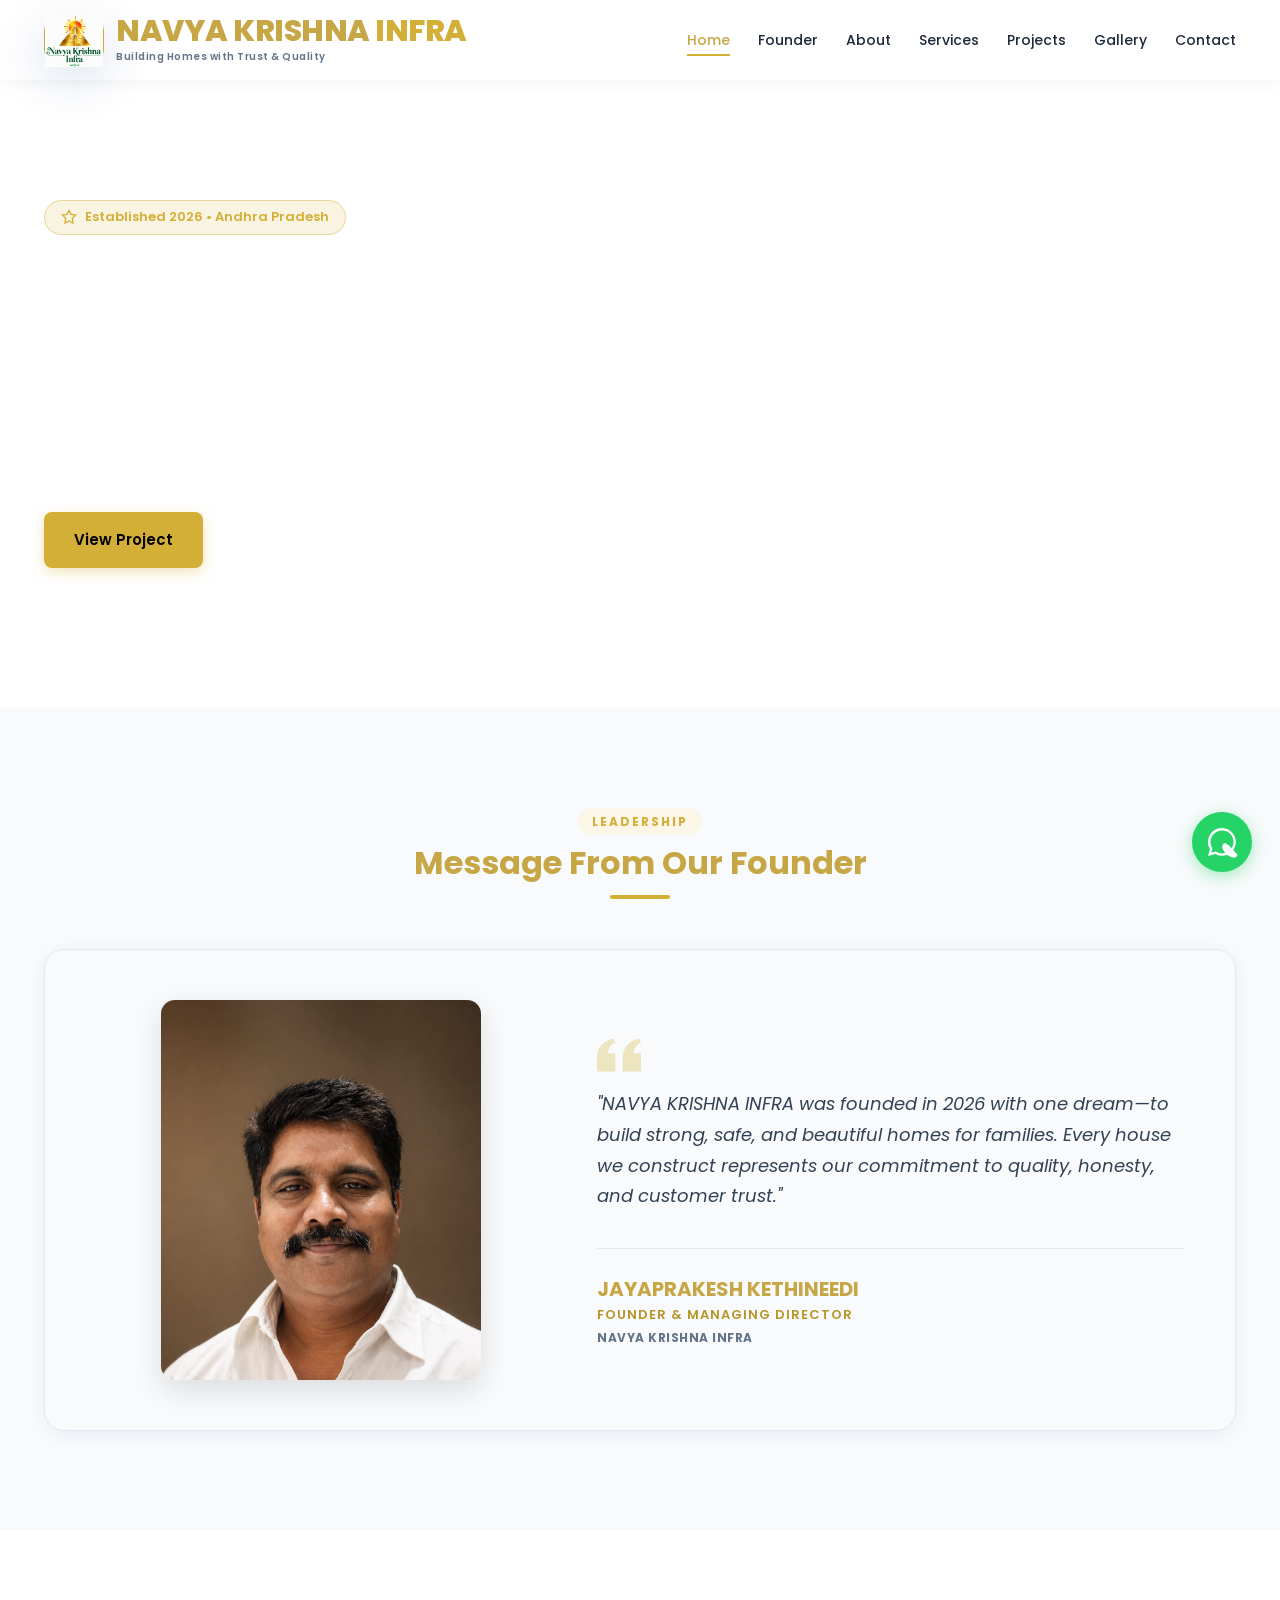
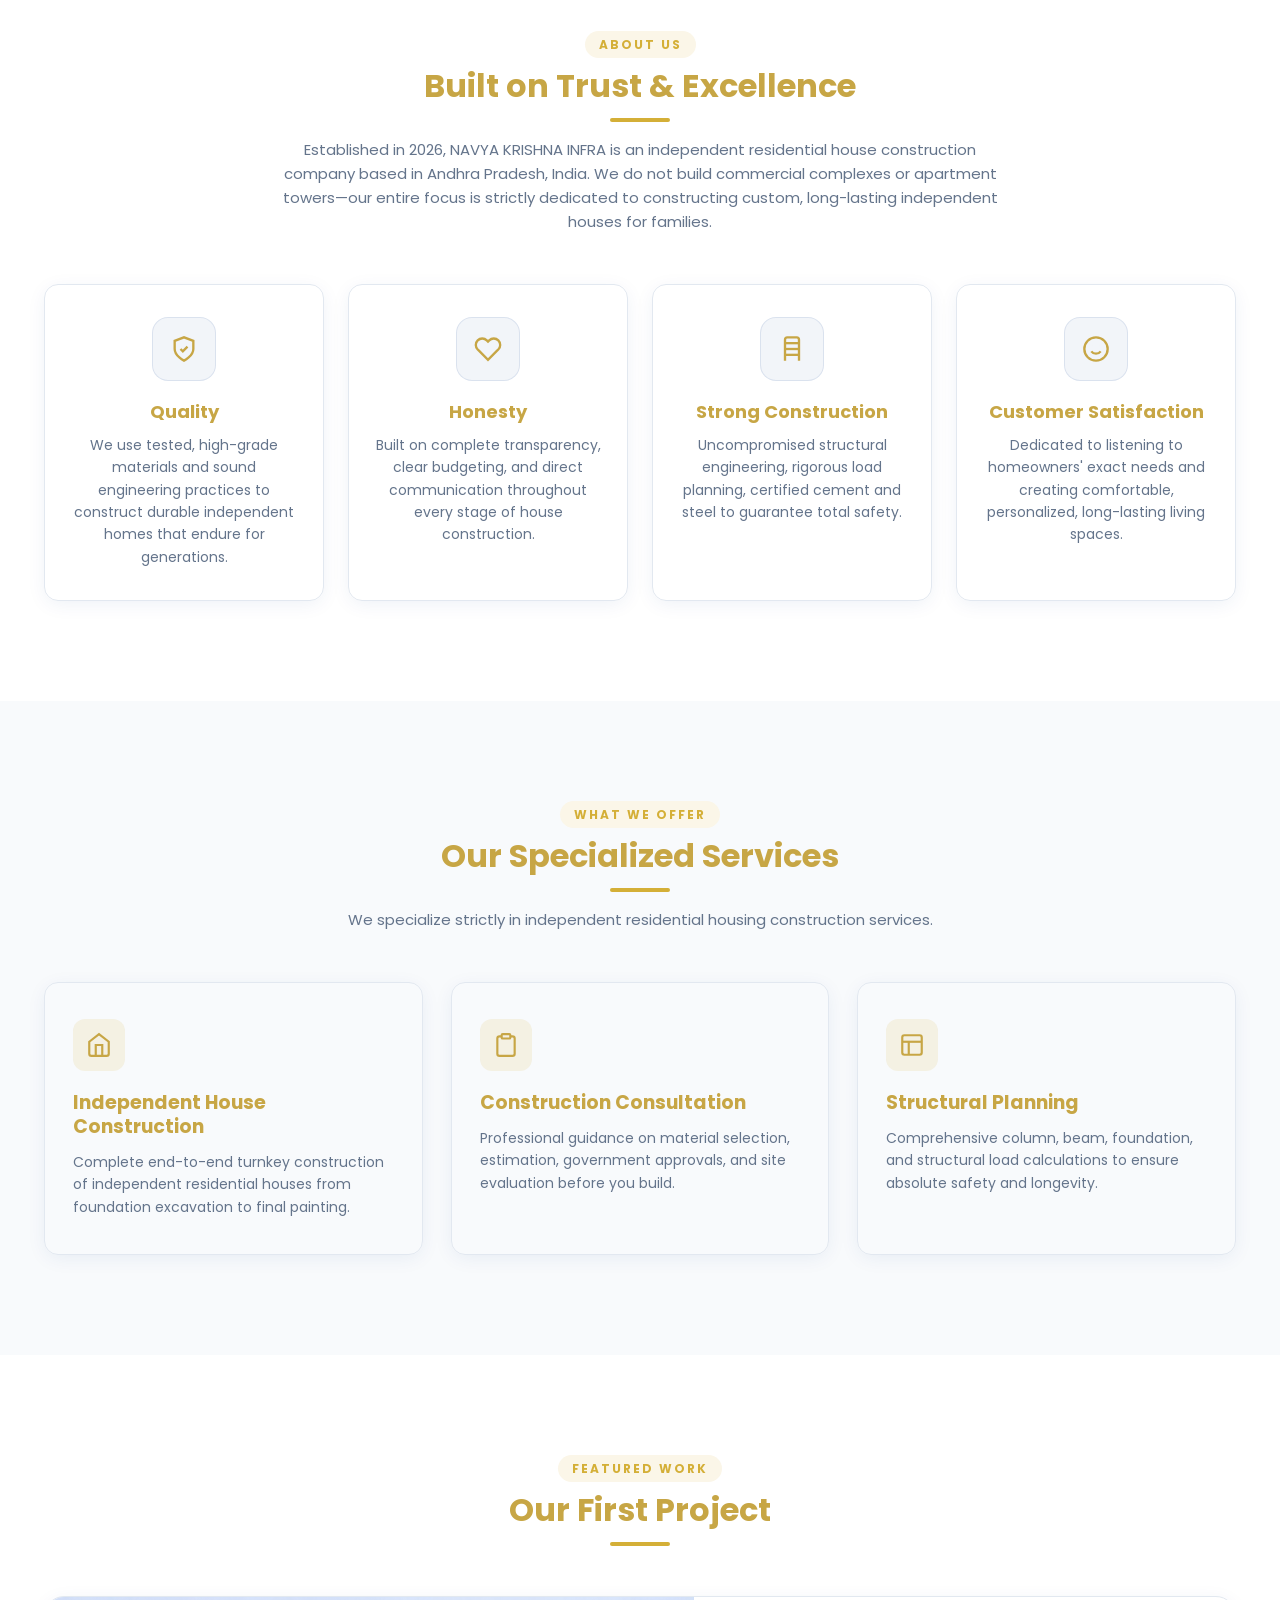
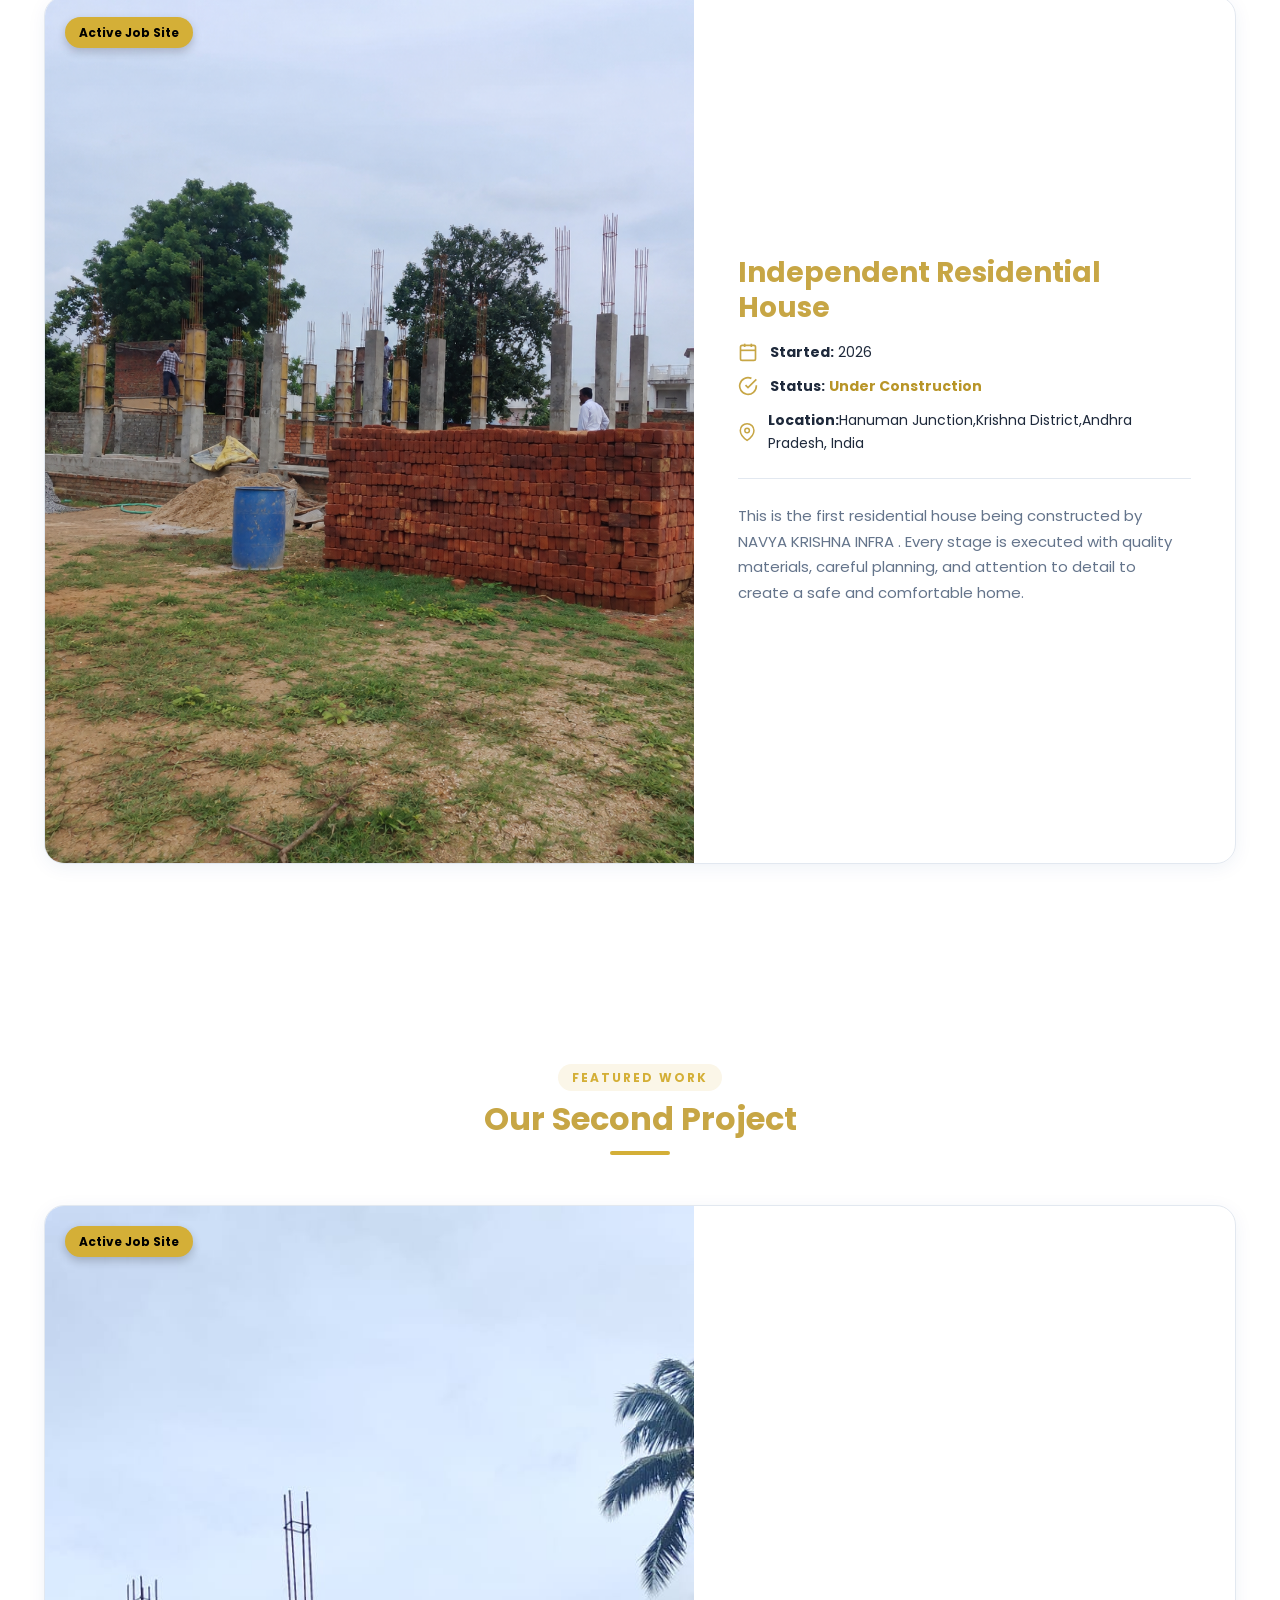
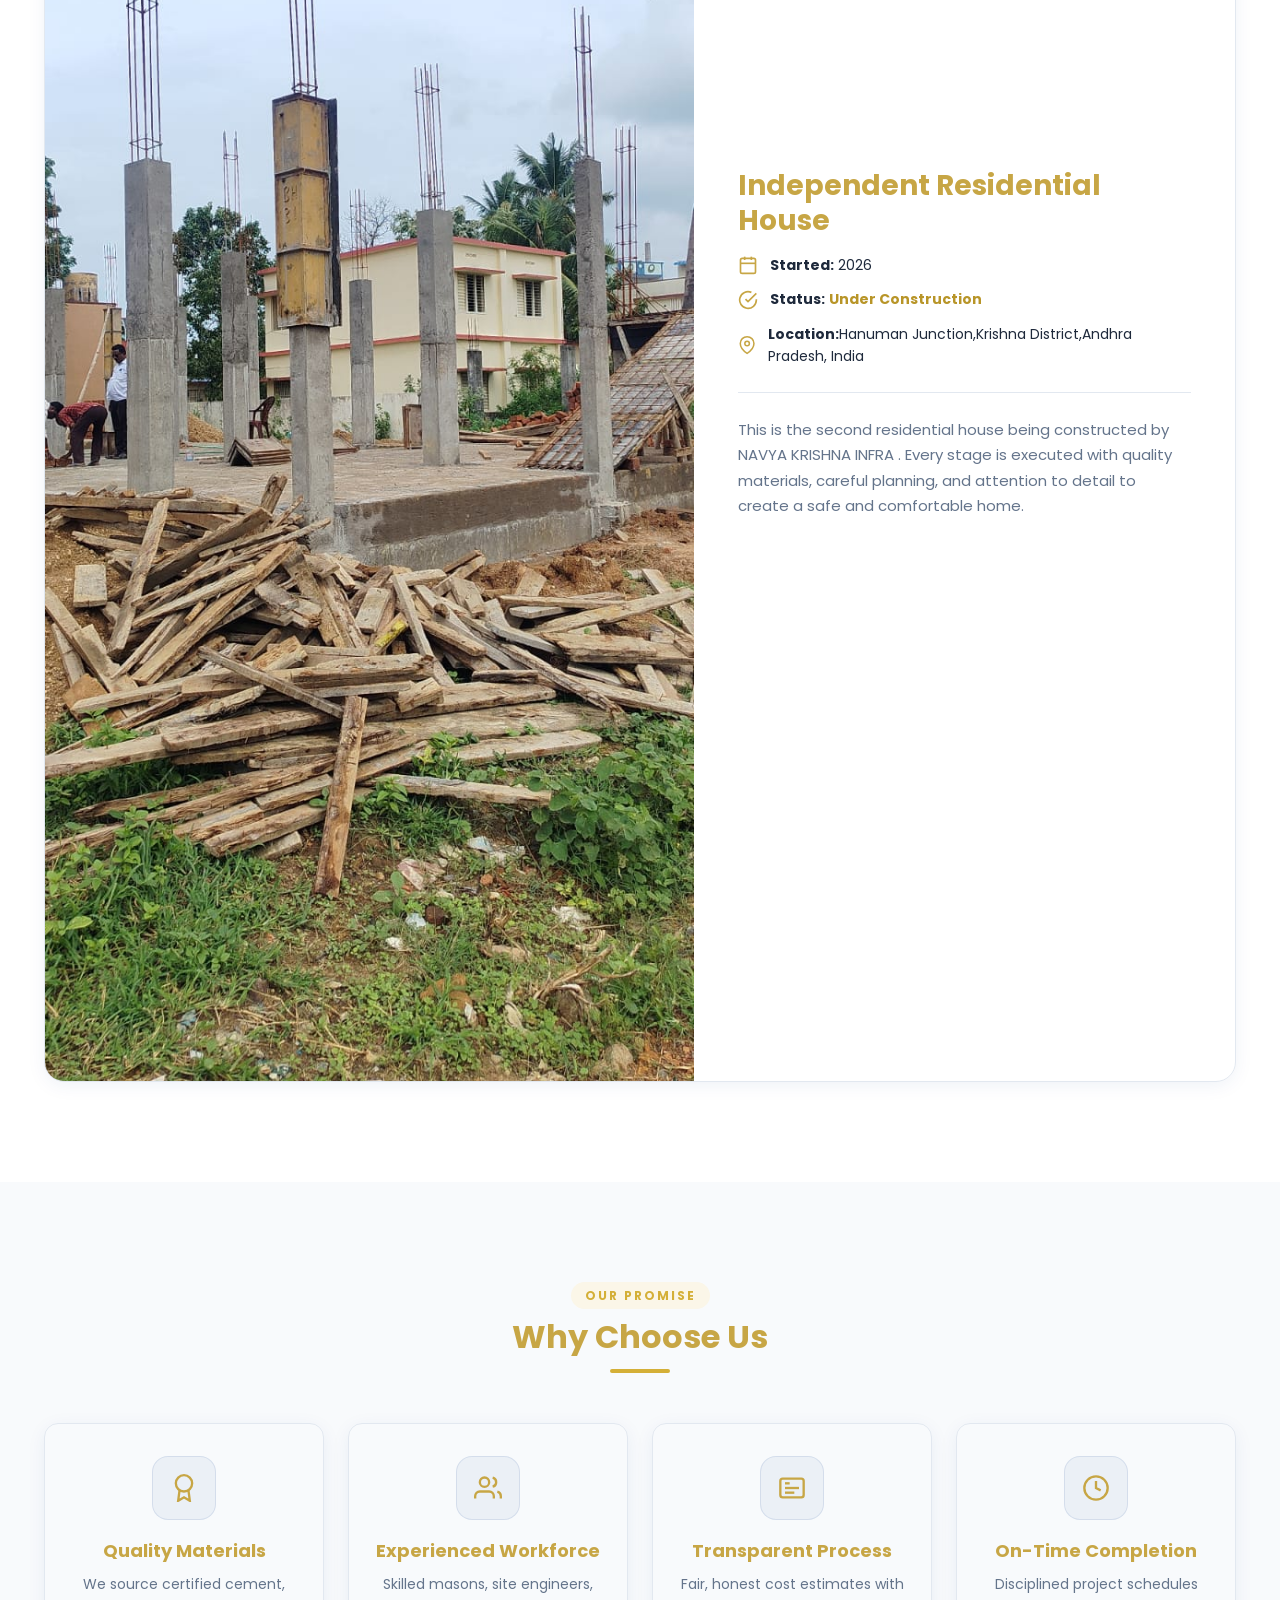
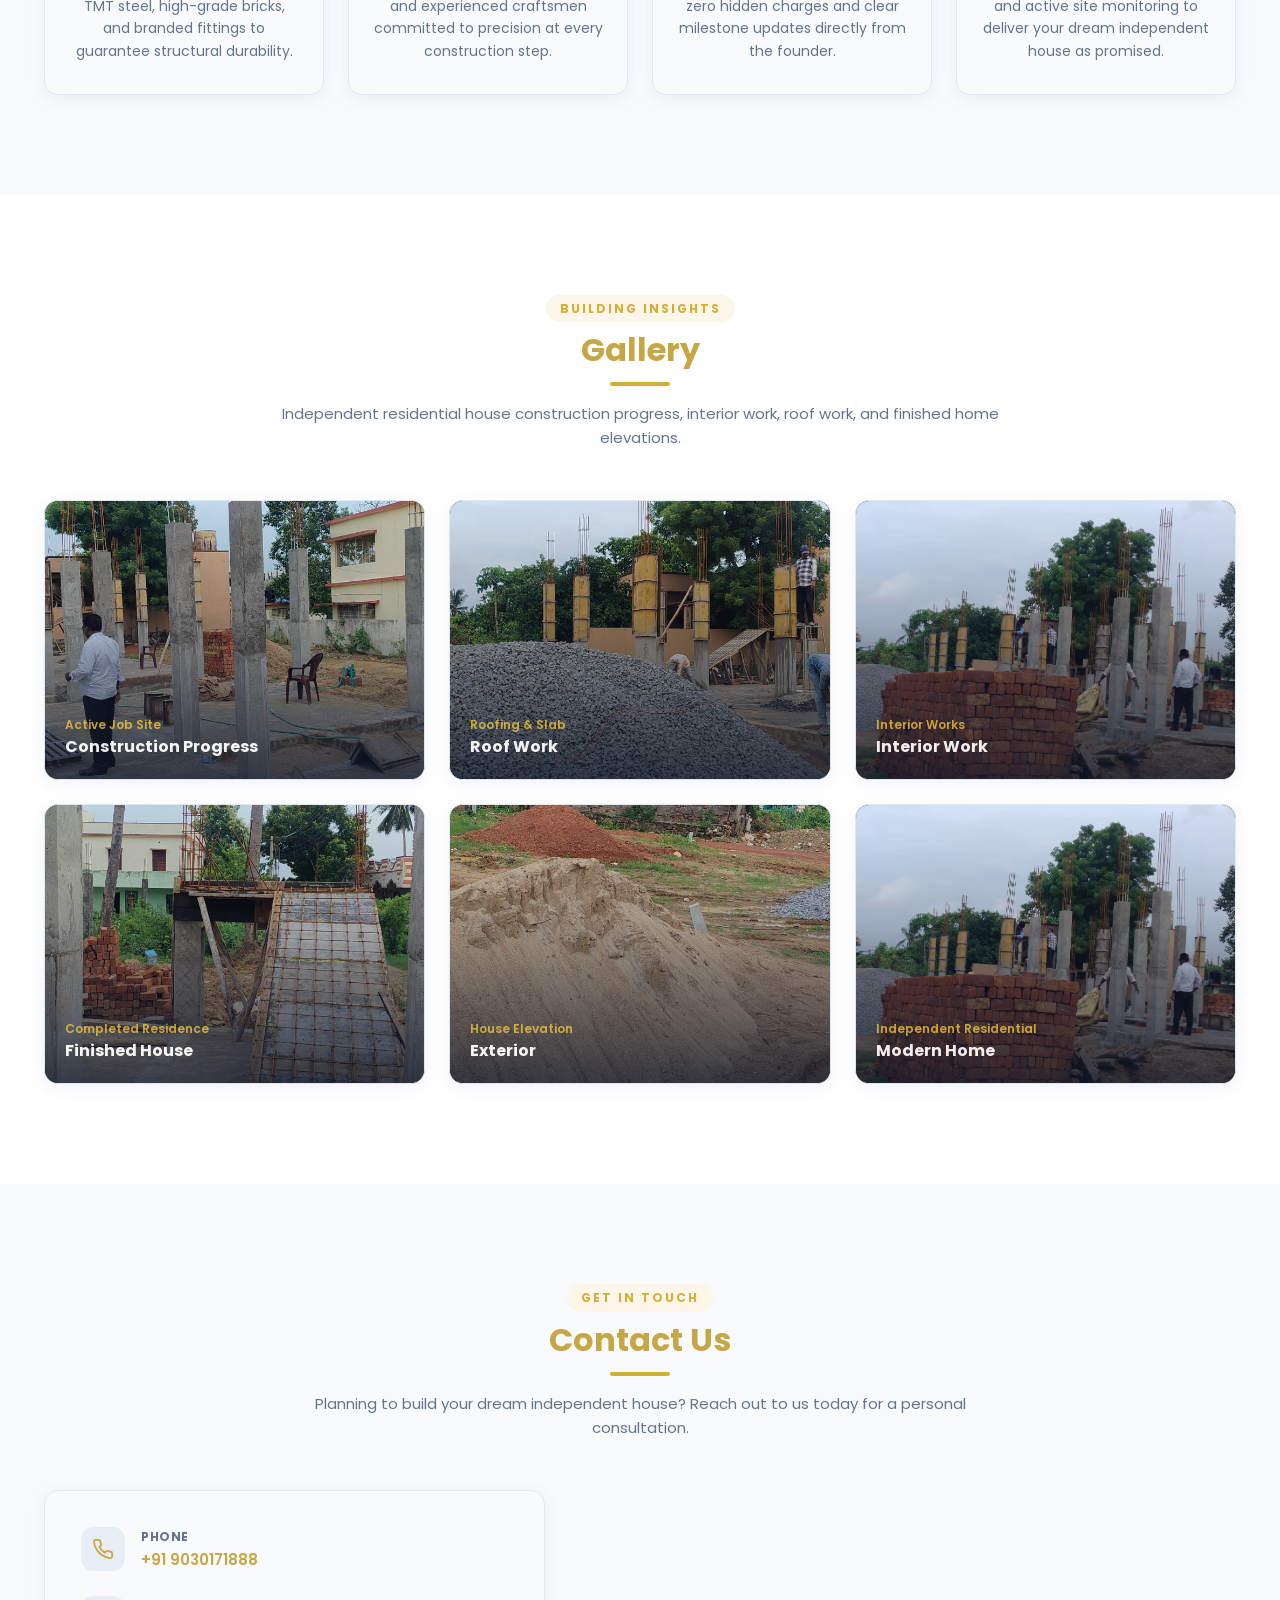
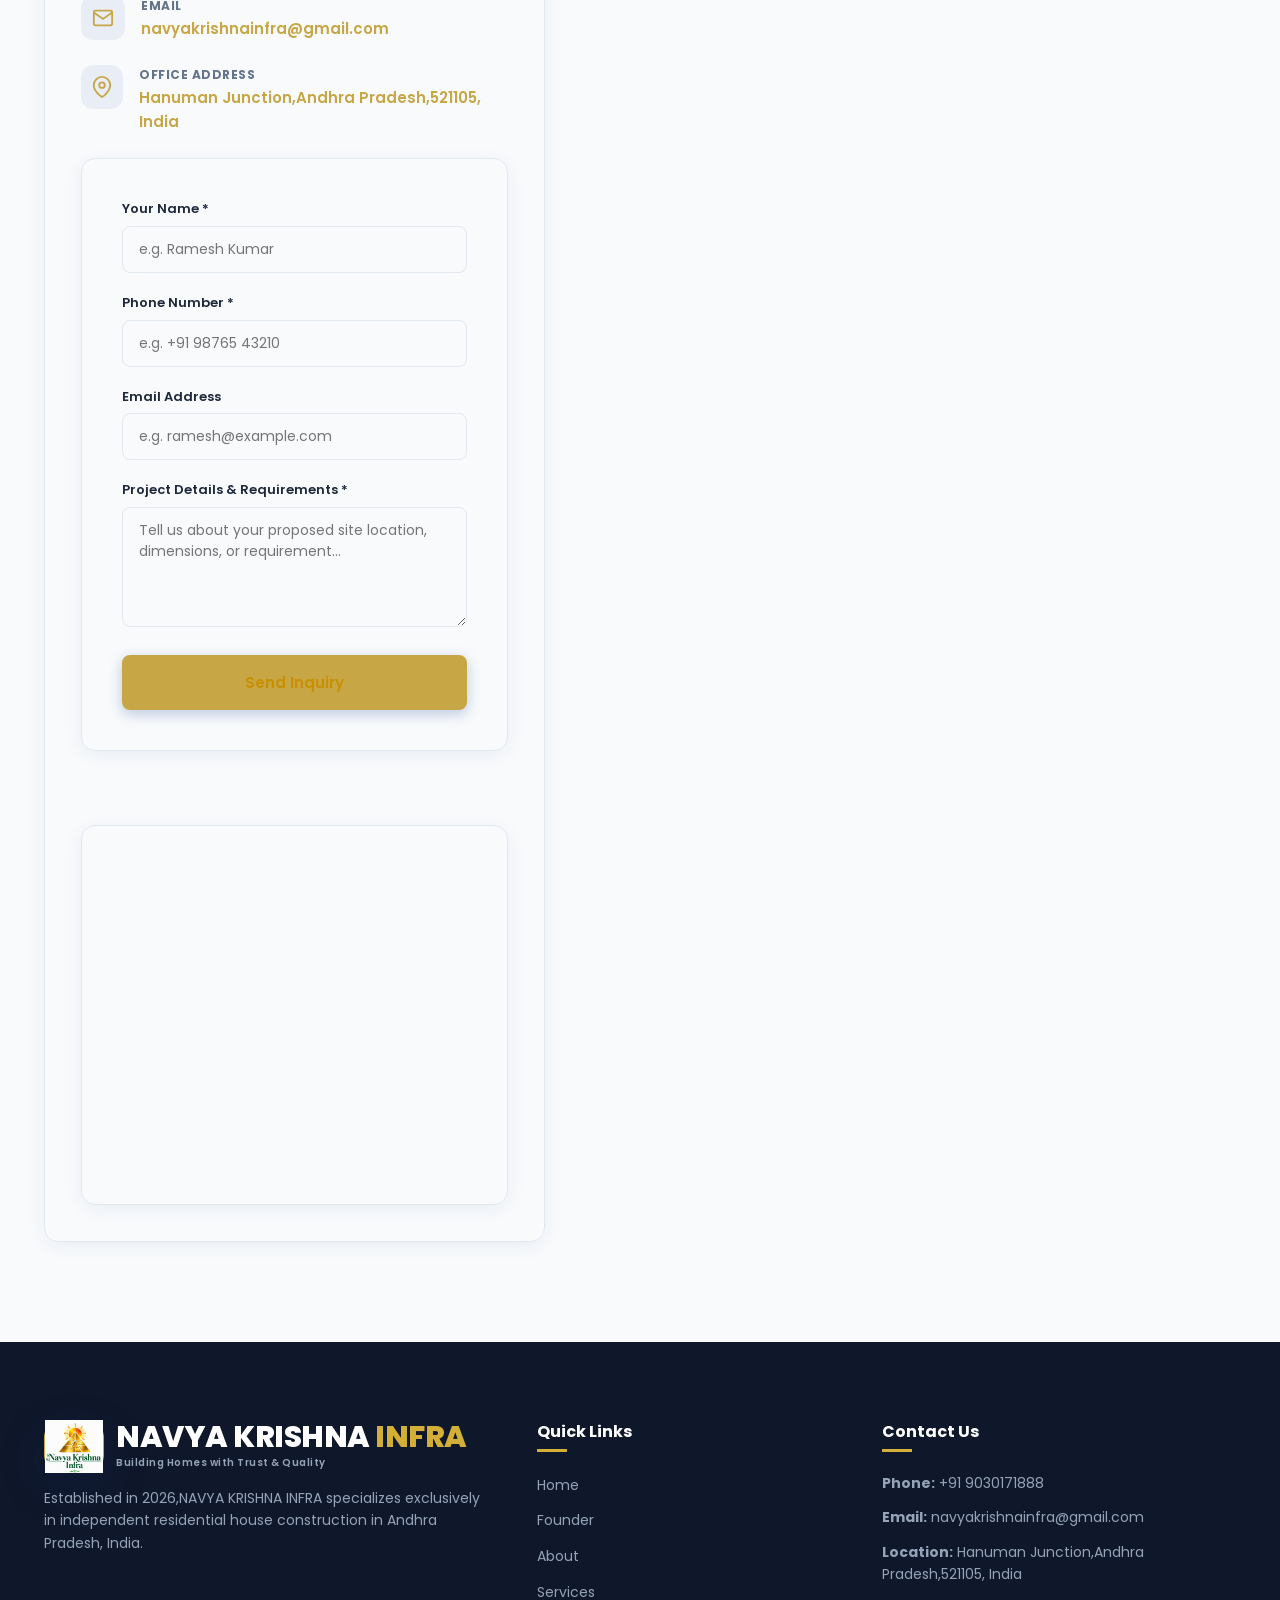
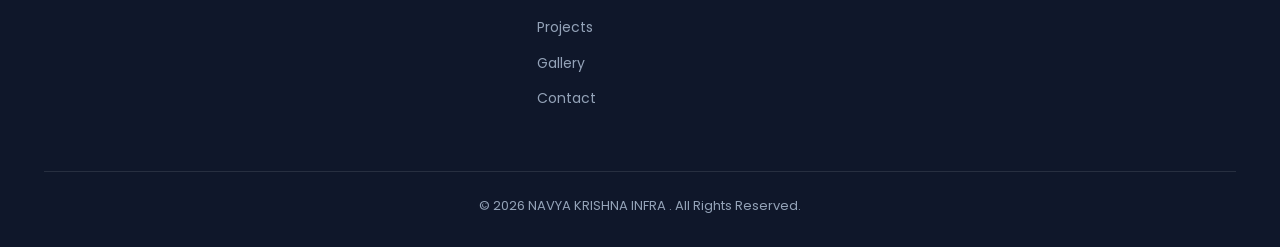
==== index.html @ 77127b4f "update index.html" ====
<!DOCTYPE html>
<html lang="en">
<head>
  <meta charset="UTF-8">
  <meta name="viewport" content="width=device-width, initial-scale=1.0">
  <title>NAVYA KRISHNA INFRA  | Building Homes with Trust & Quality</title>
  <meta name="description" content="Veritas Builders specializes strictly in independent residential house construction in Andhra Pradesh, India. Founded in 2026 by Hema Sai Thota.">
  <link rel="icon" type="image/svg+xml" href="data:image/svg+xml,<svg xmlns='http://www.w3.org/2000/svg' viewBox='0 0 24 24' fill='none' stroke='%23D4AF37' stroke-width='2.5'><path d='M3 10L12 3L21 10'/><path d='M5 10V20C5 20.55 5.45 21 6 21H18C18.55 21 19 20.55 19 20V10' stroke='%230B3D91'/><path d='M12 11V21' stroke='%23D4AF37'/></svg>">

  <!-- Google Font: Poppins & Signature Fonts -->
  <link rel="preconnect" href="https://fonts.googleapis.com">
  <link rel="preconnect" href="https://fonts.gstatic.com" crossorigin>
  <link href="https://fonts.googleapis.com/css2?family=Alex+Brush&family=Great+Vibes&family=Poppins:ital,wght@0,300;0,400;0,500;0,600;0,700;1,400&display=swap" rel="stylesheet">

  <!-- Stylesheets -->
  <link rel="stylesheet" href="css/style.css">
  <link rel="stylesheet" href="css/animations.css">
  <link rel="stylesheet" href="css/responsive.css">
</head>

<body>


  <!-- ================= HEADER & STICKY NAVIGATION ================= -->
  <header class="header" id="header">
    <div class="container nav-container">
      <a href="#home" class="logo-link">
        <div class="logo-box">
    <img src="images/logo/logo.jpeg" alt="Veritas Builders Logo" class="company-logo">
</div>
        <div class="logo-text">
          <span class="logo-title">navya krishna<span> infra</span></span>
          <span class="logo-sub">Building Homes with Trust & Quality</span>
        </div>
      </a>

      <!-- Desktop Nav -->
      <nav>
        <ul class="nav-menu">
          <li><a href="#home" class="nav-link active">Home</a></li>
          <li><a href="#founder" class="nav-link">Founder</a></li>
          <li><a href="#about" class="nav-link">About</a></li>
          <li><a href="#services" class="nav-link">Services</a></li>
          <li><a href="#projects" class="nav-link">Projects</a></li>
          <li><a href="#gallery" class="nav-link">Gallery</a></li>
          <li><a href="#contact" class="nav-link">Contact</a></li>
        </ul>
      </nav>

      <!-- Hamburger Menu Button -->
      <button class="hamburger" id="hamburgerBtn" aria-label="Toggle navigation">
        <svg width="28" height="28" viewBox="0 0 24 24" fill="none" stroke="currentColor" stroke-width="2">
          <line x1="3" y1="6" x2="21" y2="6"/>
          <line x1="3" y1="12" x2="21" y2="12"/>
          <line x1="3" y1="18" x2="21" y2="18"/>
        </svg>
      </button>
    </div>

    <!-- Mobile Drawer -->
    <div class="mobile-menu" id="mobileMenu">
      <a href="#home" class="mobile-nav-link">Home</a>
      <a href="#founder" class="mobile-nav-link">Founder</a>
      <a href="#about" class="mobile-nav-link">About</a>
      <a href="#services" class="mobile-nav-link">Services</a>
      <a href="#projects" class="mobile-nav-link">Projects</a>
      <a href="#gallery" class="mobile-nav-link">Gallery</a>
      <a href="#contact" class="mobile-nav-link">Contact</a>
    </div>
  </header>


  <!-- ================= HERO SECTION ================= -->
  <section class="hero-section" id="home">
    <!-- Hero Background Video: place your file at assets/videos/hero-video.mp4 -->
    <div class="hero-video-wrap" id="heroVideoWrap">
      <video
        class="hero-video"
        id="heroVideo"
        autoplay
        muted
        loop
        playsinline
        preload="auto"
        aria-hidden="true">
        <source src="assets/videos/hero-video.mp4" type="video/mp4">
      </video>
      <div class="hero-video-overlay"></div>
    </div>

    <div class="container">
      <div class="hero-content">
        <div class="hero-badge">
          <svg width="16" height="16" viewBox="0 0 24 24" fill="none" stroke="currentColor" stroke-width="2">
            <path d="M12 2L15 8L22 9L17 14L18 21L12 18L6 21L7 14L2 9L9 8L12 2Z"/>
          </svg>
          Established 2026 • Andhra Pradesh
        </div>
        <h1 class="hero-title">Building Strong Homes for Every Family</h1>
        <p class="hero-text">
          NAVYA KRISHNA INFRA was established in 2026 with the vision of building high-quality independent houses. We believe every home should reflect trust, durability, and craftsmanship. Our goal is to deliver homes that families are proud to live in.
        </p>
        <div class="hero-buttons">
          <a href="#projects" class="btn btn-gold">View Project</a>
          <a href="#contact" class="btn btn-outline-white">Contact Us</a>
        </div>
      </div>
    </div>
  </section>


  <!-- ================= FOUNDER SECTION ================= -->
  <section class="founder-section" id="founder">
    <div class="container">
      <div class="section-header">
        <span class="section-tag">Leadership</span>
        <h2 class="section-title">Message From Our Founder</h2>
        <div class="section-divider"></div>
      </div>

      <div class="founder-grid">
        <!-- Founder Photo Column -->
        <div class="founder-photo-box">
          <img id="founderImg" src="images/founder/founder.jpeg", alt="jayaprakash katinedi - Founder & Managing Director">
        </div>

        <!-- Founder Message Column -->
        <div class="founder-info-box">
          <svg class="quote-icon" viewBox="0 0 24 24" fill="currentColor">
            <path d="M14.017 21v-7.391c0-5.704 3.731-9.57 8.983-10.609l.995 2.151c-2.432.917-3.995 3.638-3.995 5.849h4v10h-9.983zm-14.017 0v-7.391c0-5.704 3.748-9.57 9-10.609l.996 2.151c-2.433.917-3.996 3.638-3.996 5.849h3.983v10h-9.983z"/>
          </svg>

          <p class="founder-message">
            "NAVYA KRISHNA INFRA was founded in 2026 with one dream—to build strong, safe, and beautiful homes for families. Every house we construct represents our commitment to quality, honesty, and customer trust."
          </p>

          <div class="founder-signature-box">
            
            <div class="founder-name">JAYAPRAKESH KETHINEEDI</div>
            <div class="founder-role">Founder & Managing Director</div>
            <div class="founder-company">NAVYA KRISHNA INFRA</div>
          </div>
        </div>
      </div>
    </div>
  </section>


  <!-- ================= ABOUT SECTION ================= -->
  <section class="about-section" id="about">
    <div class="container">
      <div class="section-header">
        <span class="section-tag">About Us</span>
        <h2 class="section-title">Built on Trust & Excellence</h2>
        <div class="section-divider"></div>
        <p class="section-desc">
          Established in 2026, NAVYA KRISHNA INFRA is an independent residential house construction company based in Andhra Pradesh, India. We do not build commercial complexes or apartment towers—our entire focus is strictly dedicated to constructing custom, long-lasting independent houses for families.
        </p>
      </div>

      <div class="about-cards-grid">
        <!-- Quality Card -->
        <div class="about-card">
          <div class="card-icon-wrap">
            <svg width="28" height="28" viewBox="0 0 24 24" fill="none" stroke="currentColor" stroke-width="2">
              <path d="M12 22s8-4 8-10V5l-8-3-8 3v7c0 6 8 10 8 10z"/>
              <path d="M9 12l2 2 4-4"/>
            </svg>
          </div>
          <h3 class="card-title">Quality</h3>
          <p class="card-text">We use tested, high-grade materials and sound engineering practices to construct durable independent homes that endure for generations.</p>
        </div>

        <!-- Honesty Card -->
        <div class="about-card">
          <div class="card-icon-wrap">
            <svg width="28" height="28" viewBox="0 0 24 24" fill="none" stroke="currentColor" stroke-width="2">
              <path d="M20.84 4.61a5.5 5.5 0 0 0-7.78 0L12 5.67l-1.06-1.06a5.5 5.5 0 0 0-7.78 7.78l1.06 1.06L12 21.23l7.78-7.78 1.06-1.06a5.5 5.5 0 0 0 0-7.78z"/>
            </svg>
          </div>
          <h3 class="card-title">Honesty</h3>
          <p class="card-text">Built on complete transparency, clear budgeting, and direct communication throughout every stage of house construction.</p>
        </div>

        <!-- Strong Construction Card -->
        <div class="about-card">
          <div class="card-icon-wrap">
            <svg width="28" height="28" viewBox="0 0 24 24" fill="none" stroke="currentColor" stroke-width="2">
              <path d="M6 22V4a2 2 0 0 1 2-2h8a2 2 0 0 1 2 2v18"/>
              <path d="M6 12h12"/>
              <path d="M6 7h12"/>
              <path d="M6 17h12"/>
            </svg>
          </div>
          <h3 class="card-title">Strong Construction</h3>
          <p class="card-text">Uncompromised structural engineering, rigorous load planning, certified cement and steel to guarantee total safety.</p>
        </div>

        <!-- Customer Satisfaction Card -->
        <div class="about-card">
          <div class="card-icon-wrap">
            <svg width="28" height="28" viewBox="0 0 24 24" fill="none" stroke="currentColor" stroke-width="2">
              <circle cx="12" cy="12" r="10"/>
              <path d="M8 14s1.5 2 4 2 4-2 4-2"/>
              <line x1="9" y1="9" x2="9.01" y2="9"/>
              <line x1="15" y1="9" x2="15.01" y2="9"/>
            </svg>
          </div>
          <h3 class="card-title">Customer Satisfaction</h3>
          <p class="card-text">Dedicated to listening to homeowners' exact needs and creating comfortable, personalized, long-lasting living spaces.</p>
        </div>
      </div>
    </div>
  </section>


  <!-- ================= SERVICES SECTION ================= -->
  <section class="services-section" id="services">
    <div class="container">
      <div class="section-header">
        <span class="section-tag">What We Offer</span>
        <h2 class="section-title">Our Specialized Services</h2>
        <div class="section-divider"></div>
        <p class="section-desc">We specialize strictly in independent residential housing construction services.</p>
      </div>

      <div class="services-grid">
        <!-- 1. Independent House Construction -->
        <div class="service-card">
          <div class="service-icon">
            <svg width="26" height="26" viewBox="0 0 24 24" fill="none" stroke="currentColor" stroke-width="2">
              <path d="M3 9l9-7 9 7v11a2 2 0 0 1-2 2H5a2 2 0 0 1-2-2z"/>
              <polyline points="9 22 9 12 15 12 15 22"/>
            </svg>
          </div>
          <h3 class="service-title">Independent House Construction</h3>
          <p class="service-text">Complete end-to-end turnkey construction of independent residential houses from foundation excavation to final painting.</p>
        </div>

        

       
        <!-- 4. Construction Consultation -->
        <div class="service-card">
          <div class="service-icon">
            <svg width="26" height="26" viewBox="0 0 24 24" fill="none" stroke="currentColor" stroke-width="2">
              <path d="M16 4h2a2 2 0 0 1 2 2v14a2 2 0 0 1-2 2H6a2 2 0 0 1-2-2V6a2 2 0 0 1 2-2h2"/>
              <rect x="8" y="2" width="8" height="4" rx="1" ry="1"/>
            </svg>
          </div>
          <h3 class="service-title">Construction Consultation</h3>
          <p class="service-text">Professional guidance on material selection, estimation, government approvals, and site evaluation before you build.</p>
        </div>

        <!-- 5. Structural Planning -->
        <div class="service-card">
          <div class="service-icon">
            <svg width="26" height="26" viewBox="0 0 24 24" fill="none" stroke="currentColor" stroke-width="2">
              <rect x="3" y="3" width="18" height="18" rx="2" ry="2"/>
              <line x1="3" y1="9" x2="21" y2="9"/>
              <line x1="9" y1="21" x2="9" y2="9"/>
            </svg>
          </div>
          <h3 class="service-title">Structural Planning</h3>
          <p class="service-text">Comprehensive column, beam, foundation, and structural load calculations to ensure absolute safety and longevity.</p>
        </div>

      
       
    </div>
  </section>


  <!-- ================= PROJECT SECTION ================= -->
  <section class="project-section" id="projects">
    <div class="container">
      <div class="section-header">
        <span class="section-tag">Featured Work</span>
        <h2 class="section-title">Our First Project</h2>
        <div class="section-divider"></div>
      </div>

      <div class="project-card-large">
        <div class="project-image-wrap">
          <span class="project-badge">Active Job Site</span>
          <img id="projectImg" src="images/projects/project1.png" alt="Veritas Builders - Independent Residential House Project">
        </div>

        <div class="project-info">
          <h3 class="project-title">Independent Residential House</h3>
          
          <div class="project-meta-list">
            <div class="project-meta-item">
              <svg class="meta-icon" viewBox="0 0 24 24" fill="none" stroke="currentColor" stroke-width="2">
                <rect x="3" y="4" width="18" height="18" rx="2" ry="2"/>
                <line x1="16" y1="2" x2="16" y2="6"/>
                <line x1="8" y1="2" x2="8" y2="6"/>
                <line x1="3" y1="10" x2="21" y2="10"/>
              </svg>
              <span><strong>Started:</strong> 2026</span>
            </div>

            <div class="project-meta-item">
              <svg class="meta-icon" viewBox="0 0 24 24" fill="none" stroke="currentColor" stroke-width="2">
                <path d="M22 11.08V12a10 10 0 1 1-5.93-9.14"/>
                <polyline points="22 4 12 14.01 9 11.01"/>
              </svg>
              <span><strong>Status:</strong> <span style="color: var(--accent-gold-hover); font-weight: 700;">Under Construction</span></span>
            </div>

            <div class="project-meta-item">
              <svg class="meta-icon" viewBox="0 0 24 24" fill="none" stroke="currentColor" stroke-width="2">
                <path d="M21 10c0 7-9 13-9 13s-9-6-9-13a9 9 0 0 1 18 0z"/>
                <circle cx="12" cy="10" r="3"/>
              </svg>
              <span><strong>Location:</strong>Hanuman Junction,Krishna District,Andhra Pradesh, India</span>
            </div>
          </div>

          <p class="project-description">
            This is the first residential house being constructed by NAVYA KRISHNA INFRA . Every stage is executed with quality materials, careful planning, and attention to detail to create a safe and comfortable home.
          </p>
        </div>
      </div>
    </div>
  </section>
  <!2222222-- ================= PROJECT SECTION ================= -->
  <section class="project-section" id="projects">
    <div class="container">
      <div class="section-header">
        <span class="section-tag">Featured Work</span>
        <h2 class="section-title">Our Second Project</h2>
        <div class="section-divider"></div>
      </div>

      <div class="project-card-large">
        <div class="project-image-wrap">
          <span class="project-badge">Active Job Site</span>
          <img id="projectImg" src="images/projects/project2.jpeg" alt="Veritas Builders - Independent Residential House Project">
        </div>

        <div class="project-info">
          <h3 class="project-title">Independent Residential House</h3>
          
          <div class="project-meta-list">
            <div class="project-meta-item">
              <svg class="meta-icon" viewBox="0 0 24 24" fill="none" stroke="currentColor" stroke-width="2">
                <rect x="3" y="4" width="18" height="18" rx="2" ry="2"/>
                <line x1="16" y1="2" x2="16" y2="6"/>
                <line x1="8" y1="2" x2="8" y2="6"/>
                <line x1="3" y1="10" x2="21" y2="10"/>
              </svg>
              <span><strong>Started:</strong> 2026</span>
            </div>

            <div class="project-meta-item">
              <svg class="meta-icon" viewBox="0 0 24 24" fill="none" stroke="currentColor" stroke-width="2">
                <path d="M22 11.08V12a10 10 0 1 1-5.93-9.14"/>
                <polyline points="22 4 12 14.01 9 11.01"/>
              </svg>
              <span><strong>Status:</strong> <span style="color: var(--accent-gold-hover); font-weight: 700;">Under Construction</span></span>
            </div>

            <div class="project-meta-item">
              <svg class="meta-icon" viewBox="0 0 24 24" fill="none" stroke="currentColor" stroke-width="2">
                <path d="M21 10c0 7-9 13-9 13s-9-6-9-13a9 9 0 0 1 18 0z"/>
                <circle cx="12" cy="10" r="3"/>
              </svg>
              <span><strong>Location:</strong>Hanuman Junction,Krishna District,Andhra Pradesh, India</span>
            </div>
          </div>

          <p class="project-description">
            This is the second residential house being constructed by NAVYA KRISHNA INFRA . Every stage is executed with quality materials, careful planning, and attention to detail to create a safe and comfortable home.
          </p>
        </div>
      </div>
    </div>
  </section>



  <!-- ================= WHY CHOOSE US SECTION ================= -->
  <section class="why-section">
    <div class="container">
      <div class="section-header">
        <span class="section-tag">Our Promise</span>
        <h2 class="section-title">Why Choose Us</h2>
        <div class="section-divider"></div>
      </div>

      <div class="why-grid">
        <div class="why-card">
          <div class="card-icon-wrap">
            <svg width="28" height="28" viewBox="0 0 24 24" fill="none" stroke="currentColor" stroke-width="2">
              <circle cx="12" cy="8" r="7"/>
              <polyline points="8.21 13.89 7 23 12 20 17 23 15.79 13.88"/>
            </svg>
          </div>
          <h3 class="card-title">Quality Materials</h3>
          <p class="card-text">We source certified cement, TMT steel, high-grade bricks, and branded fittings to guarantee structural durability.</p>
        </div>

        <div class="why-card">
          <div class="card-icon-wrap">
            <svg width="28" height="28" viewBox="0 0 24 24" fill="none" stroke="currentColor" stroke-width="2">
              <path d="M17 21v-2a4 4 0 0 0-4-4H5a4 4 0 0 0-4 4v2"/>
              <circle cx="9" cy="7" r="4"/>
              <path d="M23 21v-2a4 4 0 0 0-3-3.87"/>
              <path d="M16 3.13a4 4 0 0 1 0 7.75"/>
            </svg>
          </div>
          <h3 class="card-title">Experienced Workforce</h3>
          <p class="card-text">Skilled masons, site engineers, and experienced craftsmen committed to precision at every construction step.</p>
        </div>

        <div class="why-card">
          <div class="card-icon-wrap">
            <svg width="28" height="28" viewBox="0 0 24 24" fill="none" stroke="currentColor" stroke-width="2">
              <rect x="2" y="4" width="20" height="16" rx="2"/>
              <line x1="6" y1="8" x2="10" y2="8"/>
              <line x1="6" y1="12" x2="18" y2="12"/>
              <line x1="6" y1="16" x2="14" y2="16"/>
            </svg>
          </div>
          <h3 class="card-title">Transparent Process</h3>
          <p class="card-text">Fair, honest cost estimates with zero hidden charges and clear milestone updates directly from the founder.</p>
        </div>

        <div class="why-card">
          <div class="card-icon-wrap">
            <svg width="28" height="28" viewBox="0 0 24 24" fill="none" stroke="currentColor" stroke-width="2">
              <circle cx="12" cy="12" r="10"/>
              <polyline points="12 6 12 12 16 14"/>
            </svg>
          </div>
          <h3 class="card-title">On-Time Completion</h3>
          <p class="card-text">Disciplined project schedules and active site monitoring to deliver your dream independent house as promised.</p>
        </div>
      </div>
    </div>
  </section>


  <!-- ================= GALLERY SECTION ================= -->
  <section class="gallery-section" id="gallery">
    <div class="container">
      <div class="section-header">
        <span class="section-tag">Building Insights</span>
        <h2 class="section-title">Gallery</h2>
        <div class="section-divider"></div>
        <p class="section-desc">Independent residential house construction progress, interior work, roof work, and finished home elevations.</p>
      </div>

      <div class="gallery-grid">
        <!-- Item 1: Construction Progress -->
        <div class="gallery-item" onclick="openLightbox(this)">
          <img src="images/gallery/house1.jpeg" data-fallback="https://images.unsplash.com/photo-1590381105924-c72589b9ef3f?q=80&w=800&auto=format&fit=crop" alt="Construction Progress">
          <div class="gallery-overlay">
            <span class="gallery-cat">Active Job Site</span>
            <div class="gallery-title">Construction Progress</div>
          </div>
        </div>

        <!-- Item 2: Roof Work -->
        <div class="gallery-item" onclick="openLightbox(this)">
          <img src="images/gallery/house2.jpeg" data-fallback="https://images.unsplash.com/photo-1503387762-592deb58ef4e?q=80&w=800&auto=format&fit=crop" alt="Roof Work">
          <div class="gallery-overlay">
            <span class="gallery-cat">Roofing & Slab</span>
            <div class="gallery-title">Roof Work</div>
          </div>
        </div>

        <!-- Item 3: Interior Work -->
        <div class="gallery-item" onclick="openLightbox(this)">
          <img src="images/gallery/house3.jpeg" data-fallback="https://images.unsplash.com/photo-1618221195710-dd6b41faaea6?q=80&w=800&auto=format&fit=crop" alt="Interior Work">
          <div class="gallery-overlay">
            <span class="gallery-cat">Interior Works</span>
            <div class="gallery-title">Interior Work</div>
          </div>
        </div>

        <!-- Item 4: Finished House -->
        <div class="gallery-item" onclick="openLightbox(this)">
          <img src="images/gallery/house4.jpeg" data-fallback="https://images.unsplash.com/photo-1512917774080-9991f1c4c750?q=80&w=800&auto=format&fit=crop" alt="Finished House">
          <div class="gallery-overlay">
            <span class="gallery-cat">Completed Residence</span>
            <div class="gallery-title">Finished House</div>
          </div>
        </div>

        <!-- Item 5: Exterior -->
        <div class="gallery-item" onclick="openLightbox(this)">
          <img src="images/gallery/house5.jpeg" data-fallback="https://images.unsplash.com/photo-1580587771525-78b9dba3b914?q=80&w=800&auto=format&fit=crop" alt="Exterior">
          <div class="gallery-overlay">
            <span class="gallery-cat">House Elevation</span>
            <div class="gallery-title">Exterior</div>
          </div>
        </div>

        <!-- Item 6: Modern Home -->
        <div class="gallery-item" onclick="openLightbox(this)">
          <img src="images/gallery/house6.jpeg" data-fallback="https://images.unsplash.com/photo-1600585154340-be6161a56a0c?q=80&w=800&auto=format&fit=crop" alt="Modern Home">
          <div class="gallery-overlay">
            <span class="gallery-cat">Independent Residential</span>
            <div class="gallery-title">Modern Home</div>
          </div>
        </div>
      </div>
    </div>
  </section>

  <!-- Lightbox Modal -->
  <div class="lightbox-modal" id="lightboxModal">
    <div class="lightbox-content">
      <button class="lightbox-close" onclick="closeLightbox()">&times;</button>
      <img id="lightboxImg" src="" alt="Enlarged View">
    </div>
  </div>


 
  </section>


  <!-- ================= CONTACT SECTION ================= -->
  <section class="contact-section" id="contact">
    <div class="container">
      <div class="section-header">
        <span class="section-tag">Get In Touch</span>
        <h2 class="section-title">Contact Us</h2>
        <div class="section-divider"></div>
        <p class="section-desc">Planning to build your dream independent house? Reach out to us today for a personal consultation.</p>
      </div>

      <div class="contact-grid">
        <!-- Contact Info Card -->
        <div class="contact-info-card">
          <!-- Phone -->
          <div class="contact-item">
            <div class="contact-icon">
              <svg width="22" height="22" viewBox="0 0 24 24" fill="none" stroke="currentColor" stroke-width="2">
                <path d="M22 16.92v3a2 2 0 0 1-2.18 2 19.79 19.79 0 0 1-8.63-3.07 19.5 19.5 0 0 1-6-6 19.79 19.79 0 0 1-3.07-8.67A2 2 0 0 1 4.11 2h3a2 2 0 0 1 2 1.72 12.84 12.84 0 0 0 .7 2.81 2 2 0 0 1-.45 2.11L8.09 9.91a16 16 0 0 0 6 6l1.27-1.27a2 2 0 0 1 2.11-.45 12.84 12.84 0 0 0 2.81.7A2 2 0 0 1 22 16.92z"/>
              </svg>
            </div>
            <div>
              <div class="contact-label">Phone</div>
              <div class="contact-value"><a href="tel:+919030171888">+91 9030171888</a></div>
            </div>
          </div>

          <!-- Email -->
          <div class="contact-item">
            <div class="contact-icon">
              <svg width="22" height="22" viewBox="0 0 24 24" fill="none" stroke="currentColor" stroke-width="2">
                <path d="M4 4h16c1.1 0 2 .9 2 2v12c0 1.1-.9 2-2 2H4c-1.1 0-2-.9-2-2V6c0-1.1.9-2 2-2z"/>
                <polyline points="22,6 12,13 2,6"/>
              </svg>
            </div>
            <div>
              <div class="contact-label">Email</div>
              <div class="contact-value"><a href="mailto:navyakrishnainfra@gmail.com">navyakrishnainfra@gmail.com</a></div>
            </div>
          </div>

          <!-- Office Address -->
          <div class="contact-item">
            <div class="contact-icon">
              <svg width="22" height="22" viewBox="0 0 24 24" fill="none" stroke="currentColor" stroke-width="2">
                <path d="M21 10c0 7-9 13-9 13s-9-6-9-13a9 9 0 0 1 18 0z"/>
                <circle cx="12" cy="10" r="3"/>
              </svg>
            </div>
            <div>
              <div class="contact-label">Office Address</div>
              <div class="contact-value">Hanuman Junction,Andhra Pradesh,521105, India</div>
            </div>
          </div>
          
   <!-- Contact Form -->
<div class="contact-form-card">
  <form id="contactForm" onsubmit="handleFormSubmit(event)">
    
    <div class="form-group">
      <label class="form-label" for="fullName">Your Name *</label>
      <input
        type="text"
        id="fullName"
        name="name"
        class="form-input"
        placeholder="e.g. Ramesh Kumar"
        required>
    </div>

    <div class="form-group">
      <label class="form-label" for="phoneNum">Phone Number *</label>
      <input
        type="tel"
        id="phoneNum"
        name="phone"
        class="form-input"
        placeholder="e.g. +91 98765 43210"
        required>
    </div>

    <div class="form-group">
      <label class="form-label" for="emailAddr">Email Address</label>
      <input
        type="email"
        id="emailAddr"
        name="email"
        class="form-input"
        placeholder="e.g. ramesh@example.com">
    </div>

    <div class="form-group">
      <label class="form-label" for="messageText">Project Details & Requirements *</label>
      <textarea
        id="messageText"
        name="message"
        class="form-textarea"
        placeholder="Tell us about your proposed site location, dimensions, or requirement..."
        required></textarea>
    </div>

    <button type="submit" class="btn btn-primary" style="width:100%;">
      Send Inquiry
    </button>

  </form>
</div>
         

     

      <!-- Google Map Embed -->
      <div class="map-container">
       <iframe src="https://www.google.com/maps/embed?pb=!1m14!1m12!1m3!1d1110.3756770399311!2d80.9763584447589!3d16.6348863653551!2m3!1f0!2f0!3f0!3m2!1i1024!2i768!4f13.1!5e1!3m2!1sen!2sin!4v1786109595137!5m2!1sen!2sin" width="600" height="450" style="border:0;" allowfullscreen="" loading="lazy" referrerpolicy="strict-origin-when-cross-origin"></iframe>
      </div>
    </div>
  </section>


  <!-- ================= FLOATING WHATSAPP BUTTON ================= -->
  <a href="https://wa.me/9030171888?text=Hello NAVYA KRISHNA INFRA %20Builders,%20I%20am%20interested%20in%20constructing%20an%20independent%20residential%20house."
     target="_blank"
     rel="noopener noreferrer"
     class="whatsapp-btn"
     aria-label="Chat on WhatsApp">
    <svg viewBox="0 0 32 32">
      <path d="M16 2a13.9 13.9 0 0 0-12 21L2 30l7.2-1.9A13.9 13.9 0 1 0 16 2zm0 25.4a11.5 11.5 0 0 1-5.9-1.6l-.4-.3-4.4 1.1 1.2-4.3-.3-.4a11.5 11.5 0 1 1 9.8 5.5zm6.3-8.6c-.3-.2-2-.1-2.3-1.1s-.6-.4-.8-.4h-.7a1.4 1.4 0 0 0-1 .5 4.3 4.3 0 0 0-1.3 3.2 7.5 7.5 0 0 0 1.6 4c.2.2 2.7 4.1 6.6 5.8 2.3 1 3.2 1 4.3.8a3.6 3.6 0 0 0 2.4-1.7 3 3 0 0 0 .2-1.7c-.1-.2-.4-.3-.7-.5z"/>
    </svg>
  </a>


  <!-- ================= FOOTER ================= -->
  <footer class="footer">
    <div class="container">
      <div class="footer-grid">
        <!-- Logo & Description -->
        <div class="footer-brand">
          <div class="logo-link">
           <div class="logo-box">
    <img src="images/logo/logo.jpeg" alt="Veritas Builders Logo" class="company-logo">
</div>
            <div class="logo-text">
              <span class="logo-title" style="color: #ffffff;">NAVYA KRISHNA  <span style="color: var(--accent-gold);">INFRA</span></span>
              <span class="logo-sub" style="color: var(--text-light);">Building Homes with Trust & Quality</span>
            </div>
          </div>
          <p>
            Established in 2026,NAVYA KRISHNA INFRA  specializes exclusively in independent residential house construction in Andhra Pradesh, India.
          </p>
        </div>

        <!-- Quick Links -->
        <div>
          <h4 class="footer-title">Quick Links</h4>
          <ul class="footer-links">
            <li><a href="#home">Home</a></li>
            <li><a href="#founder">Founder</a></li>
            <li><a href="#about">About</a></li>
            <li><a href="#services">Services</a></li>
            <li><a href="#projects">Projects</a></li>
            <li><a href="#gallery">Gallery</a></li>
            <li><a href="#contact">Contact</a></li>
          </ul>
        </div>

        <!-- Contact Info -->
        <div>
          <h4 class="footer-title">Contact Us</h4>
          <div class="footer-contact-item">
            <span><strong>Phone:</strong> +91 9030171888</span>
          </div>
          <div class="footer-contact-item">
            <span><strong>Email:</strong> navyakrishnainfra@gmail.com</span>
          </div>
          <div class="footer-contact-item">
            <span><strong>Location:</strong> Hanuman Junction,Andhra Pradesh,521105, India</span>
          </div>
         
        </div>
      </div>

      <div class="footer-bottom">
        &copy; 2026 NAVYA KRISHNA INFRA . All Rights Reserved.
      </div>
    </div>
  </footer>


  <!-- Toast Notification -->
  <div class="toast" id="toastMessage">Thank you! Your message has been sent successfully.</div>


  <!-- Scripts -->
  <script src="js/script.js"></script>
  <script src="https://cdn.jsdelivr.net/npm/@emailjs/browser@4/dist/email.min.js"></script>

<script>
emailjs.init("oAjW_KFEovi38PeAK");
</script>
</body>
</html>
---- css/style.css ----
/* ============================================================
   VERITAS BUILDERS - MAIN STYLESHEET
   Base styles: variables, typography, layout, and components
   Theme Colors: Primary Blue, Gold Accent, White
   Font Family: Poppins, sans-serif
   ============================================================ */

/* ============================================================
   VERITAS BUILDERS - EMBEDDED STYLESHEET
   Theme Colors: Primary Blue (#0B3D91), Gold (#D4AF37), White (#FFFFFF)
   Font Family: Poppins, sans-serif
   ============================================================ */

:root {
  --primary-blue:#c7a645;
  --primary-blue-dark: orange;
  --primary-blue-light: #46546f;
  --accent-gold: #D4AF37;
  --accent-gold-hover: #b89528;
  --accent-gold-light: #fbf6e8;
  --bg-white: ffffff;
  --bg-slate: #f8fafc;
  --bg-dark: #0f172a;
  --text-dark: #1e293b;
  --text-muted: #64748b;
  --text-light: #94a3b8;
  --border-color: #e2e8f0;
  --card-shadow: 0 4px 20px -2px rgba(11, 61, 145, 0.08);
  --card-shadow-hover: 0 12px 30px -4px rgba(11, 61, 145, 0.15);
  --radius-sm: 8px;
  --radius-md: 14px;
  --radius-lg: 20px;
}

* {
  box-sizing: border-box;
  margin: 0;
  padding: 0;
}

html {
  scroll-behavior: smooth;
  font-family: 'Poppins', sans-serif;
  color: var(--text-dark);
  background-color: var(--bg-white);
  line-height: 1.6;
}

body {
  overflow-x: hidden;
}

/* Container Utility */
.container {
  width: 100%;
  max-width: 1240px;
  margin: 0 auto;
  padding: 0 24px;
}

/* Typography Utilities */
h1, h2, h3, h4, h5 {
  font-weight: 700;
  color: var(--primary-blue);
  line-height: 1.25;
}

a {
  text-decoration: none;
  color: inherit;
  transition: all 0.25s ease;
}

ul {
  list-style: none;
}

img {
  max-width: 100%;
  height: auto;
  display: block;
}

/* Buttons */
.btn {
  display: inline-flex;
  align-items: center;
  justify-content: center;
  gap: 10px;
  padding: 14px 28px;
  font-size: 15px;
  font-weight: 600;
  border-radius: var(--radius-sm);
  cursor: pointer;
  border: 2px solid transparent;
  transition: all 0.3s ease;
  white-space: nowrap;
  font-family: 'Poppins', sans-serif;
}

.btn-gold {
  background-color: var(--accent-gold);
  color: #000;
  box-shadow: 0 4px 14px rgba(212, 175, 55, 0.35);
}

.btn-gold:hover {
  background-color: var(--accent-gold-hover);
  transform: translateY(-2px);
  box-shadow: 0 6px 20px rgba(212, 175, 55, 0.45);
}

.btn-outline-white {
  background-color: transparent;
  color: #ffffff;
  border-color: rgba(255, 255, 255, 0.8);
}

.btn-outline-white:hover {
  background-color: #ffffff;
  color: var(--primary-blue);
  transform: translateY(-2px);
}

.btn-primary {
  background-color: var(--primary-blue);
  color: #c88f00;
  box-shadow: 0 4px 14px rgba(11, 61, 145, 0.25);
}

.btn-primary:hover {
  background-color: var(--primary-blue-dark);
  transform: translateY(-2px);
  box-shadow: 0 6px 20px rgba(11, 61, 145, 0.35);
}

/* Section Typography */
.section-header {
  text-align: center;
  max-width: 720px;
  margin: 0 auto 50px auto;
}

.section-tag {
  display: inline-block;
  font-size: 12px;
  font-weight: 700;
  text-transform: uppercase;
  letter-spacing: 2px;
  color: var(--accent-gold);
  margin-bottom: 8px;
  padding: 4px 14px;
  background-color: var(--accent-gold-light);
  border-radius: 30px;
}

.section-title {
  font-size: 32px;
  color: var(--primary-blue);
  margin-bottom: 12px;
}

.section-divider {
  width: 60px;
  height: 4px;
  background-color: var(--accent-gold);
  margin: 0 auto 16px auto;
  border-radius: 2px;
}

.section-desc {
  font-size: 15px;
  color: var(--text-muted);
}

/* Header & Sticky Navbar */
.header {
  position: sticky;
  top: 0;
  left: 0;
  width: 100%;
  background-color: var(--bg-white);
  z-index: 1000;
  box-shadow: 0 2px 15px rgba(0, 0, 0, 0.06);
  transition: all 0.3s ease;
}

.nav-container {
  display: flex;
  align-items: center;
  justify-content: space-between;
  height: 80px;
}

.logo-link {
  display: flex;
  align-items: center;
  gap: 12px;
}

.logo-box {
  width: 60px;
  height: 40px;
  background-color: var(--primary-blue);
  border-radius: 10px;
  display: flex;
  align-items: center;
  justify-content: center;
  color: var(--accent-gold);
  border: 1px solid rgba(212, 175, 55, 0.3);
  box-shadow: 0 14px 50px rgba(11, 61, 145, 0.2);
}

.logo-text {
  display: flex;
  flex-direction: column;
  
}

.logo-title {
  font-size: 30px;
  font-weight: 800;
  color: var(--primary-blue);
  letter-spacing: -0.5px;
  line-height: 1;
  text-transform: uppercase;
}

.logo-title span {
  color: var(--accent-gold);
}

.logo-sub {
  font-size: 10px;
  font-weight: 600;
  color: var(--text-muted);
  letter-spacing: 0.5px;
  margin-top: 3px;
}

.nav-menu {
  display: flex;
  align-items: center;
  gap: 28px;
}

.nav-link {
  font-size: 14px;
  font-weight: 500;
  color: var(--text-dark);
  padding: 6px 0;
  position: relative;
}

.nav-link:hover, .nav-link.active {
  color: var(--primary-blue);
}

.nav-link::after {
  content: '';
  position: absolute;
  bottom: 0;
  left: 0;
  width: 0;
  height: 2px;
  background-color: var(--accent-gold);
  transition: width 0.3s ease;
}

.nav-link:hover::after, .nav-link.active::after {
  width: 100%;
}

.hamburger {
  display: none;
  background: none;
  border: none;
  cursor: pointer;
  padding: 6px;
  color: var(--primary-blue);
}

/* Mobile Drawer */
.mobile-menu {
  display: none;
  flex-direction: column;
  position: fixed;
  top: 80px;
  left: 0;
  width: 100%;
  background-color: var(--bg-white);
  padding: 24px;
  box-shadow: 0 10px 20px rgba(0, 0, 0, 0.1);
  border-top: 1px solid var(--border-color);
  z-index: 999;
}

.mobile-menu.open {
  display: flex;
}

.mobile-nav-link {
  padding: 12px 0;
  font-size: 16px;
  font-weight: 600;
  border-bottom: 1px solid var(--bg-slate);
  color: var(--text-dark);
}

.mobile-nav-link:hover {
  color: var(--primary-blue);
  padding-left: 8px;
}

/* Hero Section */
.hero-section {
  position: relative;
  background: none;
  color: #ffffff;
  padding: 120px 0 140px 0;
  overflow: hidden;
}

/* Hero Background Video
   Hidden (opacity: 0) until assets/videos/hero-video.mp4 successfully loads
   (see js/script.js). Until then, the .hero-section background above is
   shown unchanged, so the page looks identical with or without a video file. */
.hero-video-wrap {
  position: absolute;
  inset: 0;
  z-index: 0;
  overflow: hidden;
  opacity: 0;
  transition: opacity 0.8s ease;
  pointer-events: none;
}

.hero-video-wrap.is-loaded {
  opacity: 1;
}

.hero-video {
  position: absolute;
  top: 50%;
  left: 50%;
  width: 100%;
  height: 100%;
  transform: translate(-50%, -50%);
  object-fit: cover;
  object-position: center;
}

.hero-video-overlay {
  position: absolute;
  inset: 0;
  background: none;
}

.hero-content {
  position: relative;
  z-index: 2;
  max-width: 800px;
}

.hero-badge {
  display: inline-flex;
  align-items: center;
  gap: 8px;
  background-color: rgba(212, 175, 55, 0.15);
  border: 1px solid rgba(212, 175, 55, 0.4);
  color: var(--accent-gold);
  padding: 6px 16px;
  border-radius: 30px;
  font-size: 13px;
  font-weight: 600;
  margin-bottom: 24px;
}

.hero-title {
  font-size: 48px;
  font-weight: 700;
  color: #ffffff;
  line-height: 1.15;
  margin-bottom: 20px;
  letter-spacing: -0.5px;
}

.hero-text {
  font-size: 17px;
  color: rgba(255, 255, 255, 0.9);
  line-height: 1.7;
  margin-bottom: 36px;
  font-weight: 300;
}

.hero-buttons {
  display: flex;
  flex-wrap: wrap;
  gap: 16px;
}

/* Founder Section */
.founder-section {
  padding: 100px 0;
  background-color: var(--bg-slate);
}

.founder-grid {
  display: grid;
  grid-template-columns: 1fr 1.3fr;
  gap: 50px;
  align-items: center;
  background-color: var(--bg-white);
  padding: 50px;
  border-radius: var(--radius-lg);
  border: 1px solid var(--border-color);
  box-shadow: var(--card-shadow);
}

.founder-photo-box {
  position: relative;
  width: 100%;
  max-width: 320px;
  margin: 0 auto;
  border-radius: var(--radius-md);
  overflow: hidden;
  border: 4px solid var(--bg-white);
  box-shadow: 0 10px 30px rgba(0, 0, 0, 0.12);
  background-color: var(--bg-slate);
}

.founder-photo-box img {
  width: 100%;
  height: 380px;
  object-fit: cover;
  object-position: center top;
}

.founder-info-box {
  display: flex;
  flex-direction: column;
}

.quote-icon {
  width: 44px;
  height: 44px;
  color: rgba(212, 175, 55, 0.3);
  margin-bottom: 12px;
}

.founder-message {
  font-size: 18px;
  font-style: italic;
  color: #334155;
  line-height: 1.7;
  margin-bottom: 28px;
}

.founder-signature-box {
  border-top: 1px solid var(--border-color);
  padding-top: 24px;
  margin-top: 8px;
}

.signature-img {
  max-width: 220px;
  max-height: 70px;
  object-fit: contain;
  margin-bottom: 12px;
}

.signature-fallback {
  font-family: 'Great Vibes', 'Alex Brush', cursive;
  font-size: 38px;
  color: var(--primary-blue);
  margin-bottom: 8px;
}

.founder-name {
  font-size: 20px;
  font-weight: 700;
  color: var(--primary-blue);
}

.founder-role {
  font-size: 13px;
  font-weight: 600;
  color: var(--accent-gold-hover);
  text-transform: uppercase;
  letter-spacing: 1px;
}

.founder-company {
  font-size: 12px;
  font-weight: 700;
  color: var(--text-muted);
  letter-spacing: 0.5px;
  margin-top: 2px;
}

/* About Section */
.about-section {
  padding: 100px 0;
  background-color: var(--bg-white);
}

.about-cards-grid {
  display: grid;
  grid-template-columns: repeat(4, 1fr);
  gap: 24px;
  margin-top: 40px;
}

.about-card {
  background-color: var(--bg-white);
  border: 1px solid var(--border-color);
  border-radius: var(--radius-md);
  padding: 32px 24px;
  text-align: center;
  box-shadow: var(--card-shadow);
  transition: all 0.3s ease;
}

.about-card:hover {
  transform: translateY(-6px);
  box-shadow: var(--card-shadow-hover);
  border-color: rgba(212, 175, 55, 0.4);
}

.card-icon-wrap {
  width: 64px;
  height: 64px;
  background-color: rgba(11, 61, 145, 0.05);
  border: 1px solid rgba(11, 61, 145, 0.1);
  border-radius: 16px;
  display: flex;
  align-items: center;
  justify-content: center;
  margin: 0 auto 20px auto;
  color: var(--primary-blue);
  transition: all 0.3s ease;
}

.about-card:hover .card-icon-wrap {
  background-color: var(--primary-blue);
  color: var(--accent-gold);
}

.card-title {
  font-size: 18px;
  font-weight: 700;
  color: var(--primary-blue);
  margin-bottom: 10px;
}

.card-text {
  font-size: 14px;
  color: var(--text-muted);
  line-height: 1.6;
}

/* Services Section */
.services-section {
  padding: 100px 0;
  background-color: var(--bg-slate);
}

.services-grid {
  display: grid;
  grid-template-columns: repeat(3, 1fr);
  gap: 28px;
}

.service-card {
  background-color: var(--bg-white);
  border: 1px solid var(--border-color);
  border-radius: var(--radius-md);
  padding: 36px 28px;
  box-shadow: var(--card-shadow);
  transition: all 0.3s ease;
  display: flex;
  flex-direction: column;
}

.service-card:hover {
  transform: translateY(-6px);
  box-shadow: var(--card-shadow-hover);
  border-color: rgba(212, 175, 55, 0.4);
}

.service-icon {
  width: 52px;
  height: 52px;
  border-radius: 12px;
  background-color: rgba(212, 175, 55, 0.12);
  color: var(--primary-blue);
  display: flex;
  align-items: center;
  justify-content: center;
  margin-bottom: 20px;
}

.service-title {
  font-size: 19px;
  font-weight: 700;
  color: var(--primary-blue);
  margin-bottom: 12px;
}

.service-text {
  font-size: 14px;
  color: var(--text-muted);
  line-height: 1.6;
}

/* Project Section */
.project-section {
  padding: 100px 0;
  background-color: var(--bg-white);
}

.project-card-large {
  display: grid;
  grid-template-columns: 1.2fr 1fr;
  border-radius: var(--radius-lg);
  overflow: hidden;
  border: 1px solid var(--border-color);
  box-shadow: var(--card-shadow);
  background-color: var(--bg-white);
}

.project-image-wrap {
  position: relative;
  min-height: 100px;
  background-color: var(--bg-dark);
}

.project-image-wrap img {
  width: 100%;
  height: 100%;
  object-fit: cover;
}

.project-badge {
  position: absolute;
  top: 20px;
  left: 20px;
  background-color: var(--accent-gold);
  color: #000;
  font-size: 12px;
  font-weight: 700;
  padding: 6px 14px;
  border-radius: 30px;
  box-shadow: 0 4px 10px rgba(0, 0, 0, 0.2);
}

.project-info {
  padding: 44px;
  display: flex;
  flex-direction: column;
  justify-content: center;
}

.project-title {
  font-size: 28px;
  font-weight: 700;
  color: var(--primary-blue);
  margin-bottom: 16px;
}

.project-meta-list {
  display: flex;
  flex-direction: column;
  gap: 12px;
  margin-bottom: 24px;
  padding-bottom: 24px;
  border-bottom: 1px solid var(--border-color);
}

.project-meta-item {
  display: flex;
  align-items: center;
  gap: 12px;
  font-size: 14px;
  color: var(--text-dark);
}

.meta-icon {
  width: 20px;
  height: 20px;
  color: var(--primary-blue);
  shrink: 0;
}

.project-description {
  font-size: 15px;
  color: var(--text-muted);
  line-height: 1.7;
}

/* Why Choose Us Section */
.why-section {
  padding: 100px 0;
  background-color: var(--bg-slate);
}

.why-grid {
  display: grid;
  grid-template-columns: repeat(4, 1fr);
  gap: 24px;
}

.why-card {
  background-color: var(--bg-white);
  border: 1px solid var(--border-color);
  border-radius: var(--radius-md);
  padding: 32px 24px;
  box-shadow: var(--card-shadow);
  transition: all 0.3s ease;
  text-align: center;
}

.why-card:hover {
  transform: translateY(-6px);
  box-shadow: var(--card-shadow-hover);
  border-color: rgba(212, 175, 55, 0.4);
}

/* Gallery Section */
.gallery-section {
  padding: 100px 0;
  background-color: var(--bg-white);
}

.gallery-grid {
  display: grid;
  grid-template-columns: repeat(3, 1fr);
  gap: 24px;
}

.gallery-item {
  position: relative;
  height: 280px;
  border-radius: var(--radius-md);
  overflow: hidden;
  cursor: pointer;
  box-shadow: var(--card-shadow);
  border: 1px solid var(--border-color);
  background-color: var(--bg-dark);
}

.gallery-item img {
  width: 100%;
  height: 100%;
  object-fit: cover;
  transition: transform 0.5s ease;
}

.gallery-item:hover img {
  transform: scale(1.08);
}

.gallery-overlay {
  position: absolute;
  inset: 0;
  background: linear-gradient(to top, rgba(15, 23, 42, 0.85) 0%, rgba(15, 23, 42, 0.2) 60%, transparent 100%);
  display: flex;
  flex-direction: column;
  justify-content: flex-end;
  padding: 20px;
  color: #ffffff;
  opacity: 0.9;
  transition: opacity 0.3s ease;
}

.gallery-title {
  font-size: 16px;
  font-weight: 700;
  color: #ffffff;
}

.gallery-cat {
  font-size: 12px;
  color: var(--accent-gold);
  font-weight: 600;
}

/* Lightbox Modal */
.lightbox-modal {
  display: none;
  position: fixed;
  inset: 0;
  background-color: rgba(0, 0, 0, 0.88);
  z-index: 2000;
  align-items: center;
  justify-content: center;
  padding: 24px;
}

.lightbox-modal.active {
  display: flex;
}

.lightbox-content {
  position: relative;
  max-width: 900px;
  width: 100%;
  max-height: 85vh;
  border-radius: var(--radius-md);
  overflow: hidden;
}

.lightbox-content img {
  width: 100%;
  height: auto;
  max-height: 85vh;
  object-fit: contain;
  display: block;
  margin: 0 auto;
}

.lightbox-close {
  position: absolute;
  top: 15px;
  right: 15px;
  background-color: rgba(0, 0, 0, 0.6);
  color: #ffffff;
  border: none;
  width: 40px;
  height: 40px;
  border-radius: 50%;
  font-size: 20px;
  cursor: pointer;
  display: flex;
  align-items: center;
  justify-content: center;
}

/* Quotes Section */
.quotes-section {
  padding: 80px 0;
  background: linear-gradient(135deg, var(--primary-blue), var(--primary-blue-dark));
  color: #ffffff;
}

.quotes-grid {
  display: grid;
  grid-template-columns: repeat(4, 1fr);
  gap: 24px;
}

.quote-card {
  background-color: rgba(255, 255, 255, 0.08);
  border: 1px solid rgba(212, 175, 55, 0.25);
  border-radius: var(--radius-md);
  padding: 28px 22px;
  text-align: center;
  backdrop-filter: blur(4px);
}

.quote-card-text {
  font-size: 16px;
  font-style: italic;
  color: #ffffff;
  font-weight: 500;
}

/* Contact Section */
.contact-section {
  padding: 100px 0;
  background-color: var(--bg-slate);
}

.contact-grid {
  display: grid;
  grid-template-columns: 1fr 1.3fr;
  gap: 40px;
}

.contact-info-card {
  background-color: var(--bg-white);
  border: 1px solid var(--border-color);
  border-radius: var(--radius-md);
  padding: 36px;
  box-shadow: var(--card-shadow);
  display: flex;
  flex-direction: column;
  gap: 24px;
}

.contact-item {
  display: flex;
  gap: 16px;
  align-items: flex-start;
}

.contact-icon {
  width: 44px;
  height: 44px;
  border-radius: 12px;
  background-color: rgba(11, 61, 145, 0.06);
  color: var(--primary-blue);
  display: flex;
  align-items: center;
  justify-content: center;
  shrink: 0;
}

.contact-label {
  font-size: 12px;
  font-weight: 700;
  text-transform: uppercase;
  color: var(--text-muted);
  letter-spacing: 0.5px;
}

.contact-value {
  font-size: 15px;
  font-weight: 600;
  color: var(--primary-blue);
  margin-top: 2px;
}

.contact-form-card {
  background-color: var(--bg-white);
  border: 1px solid var(--border-color);
  border-radius: var(--radius-md);
  padding: 40px;
  box-shadow: var(--card-shadow);
}

.form-group {
  margin-bottom: 20px;
}

.form-label {
  display: block;
  font-size: 13px;
  font-weight: 600;
  color: var(--text-dark);
  margin-bottom: 6px;
}

.form-input, .form-textarea {
  width: 100%;
  padding: 12px 16px;
  font-size: 14px;
  font-family: 'Poppins', sans-serif;
  border: 1px solid var(--border-color);
  border-radius: var(--radius-sm);
  background-color: var(--bg-slate);
  color: var(--text-dark);
  transition: border-color 0.25s ease;
}

.form-input:focus, .form-textarea:focus {
  outline: none;
  border-color: var(--primary-blue);
  background-color: #ffffff;
}

.form-textarea {
  resize: vertical;
  min-height: 120px;
}

/* Google Map Frame */
.map-container {
  width: 100%;
  height: 380px;
  border-radius: var(--radius-md);
  overflow: hidden;
  margin-top: 50px;
  border: 1px solid var(--border-color);
  box-shadow: var(--card-shadow);
}

.map-container iframe {
  width: 100%;
  height: 100%;
  border: 0;
}

/* Floating WhatsApp Button */
.whatsapp-btn {
  position: fixed;
  bottom: 28px;
  right: 28px;
  width: 60px;
  height: 60px;
  background-color: #25D366;
  color: #ffffff;
  border-radius: 50%;
  display: flex;
  align-items: center;
  justify-content: center;
  box-shadow: 0 4px 16px rgba(37, 211, 102, 0.4);
  z-index: 999;
  transition: all 0.3s ease;
}

.whatsapp-btn:hover {
  transform: scale(1.1);
  box-shadow: 0 6px 22px rgba(37, 211, 102, 0.55);
}

.whatsapp-btn svg {
  width: 32px;
  height: 32px;
  fill: currentColor;
}

/* Footer */
.footer {
  background-color: var(--bg-dark);
  color: #ffffff;
  padding: 80px 0 30px 0;
}

.footer-grid {
  display: grid;
  grid-template-columns: 1.5fr 1fr 1.2fr;
  gap: 50px;
  margin-bottom: 50px;
}

.footer-brand p {
  color: var(--text-light);
  font-size: 14px;
  line-height: 1.6;
  margin-top: 16px;
}

.footer-title {
  font-size: 16px;
  font-weight: 700;
  color: #ffffff;
  margin-bottom: 20px;
  position: relative;
  padding-bottom: 10px;
}

.footer-title::after {
  content: '';
  position: absolute;
  bottom: 0;
  left: 0;
  width: 30px;
  height: 3px;
  background-color: var(--accent-gold);
}

.footer-links li {
  margin-bottom: 10px;
}

.footer-links a {
  color: var(--text-light);
  font-size: 14px;
}

.footer-links a:hover {
  color: var(--accent-gold);
  padding-left: 4px;
}

.footer-contact-item {
  display: flex;
  gap: 12px;
  color: var(--text-light);
  font-size: 14px;
  margin-bottom: 12px;
}

.footer-bottom {
  border-top: 1px solid rgba(255, 255, 255, 0.1);
  padding-top: 24px;
  text-align: center;
  color: var(--text-light);
  font-size: 13px;
}

/* Toast Notification */
.toast {
  position: fixed;
  bottom: 28px;
  left: 28px;
  background-color: var(--primary-blue);
  color: #ffffff;
  padding: 14px 24px;
  border-radius: var(--radius-sm);
  border-left: 4px solid var(--accent-gold);
  box-shadow: 0 8px 24px rgba(0, 0, 0, 0.2);
  z-index: 2000;
  display: none;
  font-size: 14px;
  font-weight: 500;
}

.toast.show {
  display: block;
  animation: fadeIn 0.3s ease;
}
---- css/animations.css ----
/* ============================================================
   VERITAS BUILDERS - ANIMATIONS
   Keyframe animations used across the site
   ============================================================ */

@keyframes fadeIn {
  from { opacity: 0; transform: translateY(10px); }
  to { opacity: 1; transform: translateY(0); }
}
---- css/responsive.css ----
/* ============================================================
   VERITAS BUILDERS - RESPONSIVE STYLES
   Breakpoints: <=1024px (tablet), <=768px (mobile)
   ============================================================ */

@media (max-width: 1024px) {
  .founder-grid {
    grid-template-columns: 1fr;
  }
  .about-cards-grid {
    grid-template-columns: repeat(2, 1fr);
  }
  .services-grid {
    grid-template-columns: repeat(2, 1fr);
  }
  .why-grid {
    grid-template-columns: repeat(2, 1fr);
  }
  .quotes-grid {
    grid-template-columns: repeat(2, 1fr);
  }
  .project-card-large {
    grid-template-columns: 1fr;
  }
  .contact-grid {
    grid-template-columns: 1fr;
  }
  .footer-grid {
    grid-template-columns: 1fr;
    gap: 36px;
  }
}

@media (max-width: 768px) {
  .nav-menu {
    display: none;
  }
  .hamburger {
    display: block;
  }
  .hero-title {
    font-size: 34px;
  }
  .about-cards-grid, .services-grid, .gallery-grid, .why-grid, .quotes-grid {
    grid-template-columns: 1fr;
  }
  .founder-grid {
    padding: 28px;
  }
}
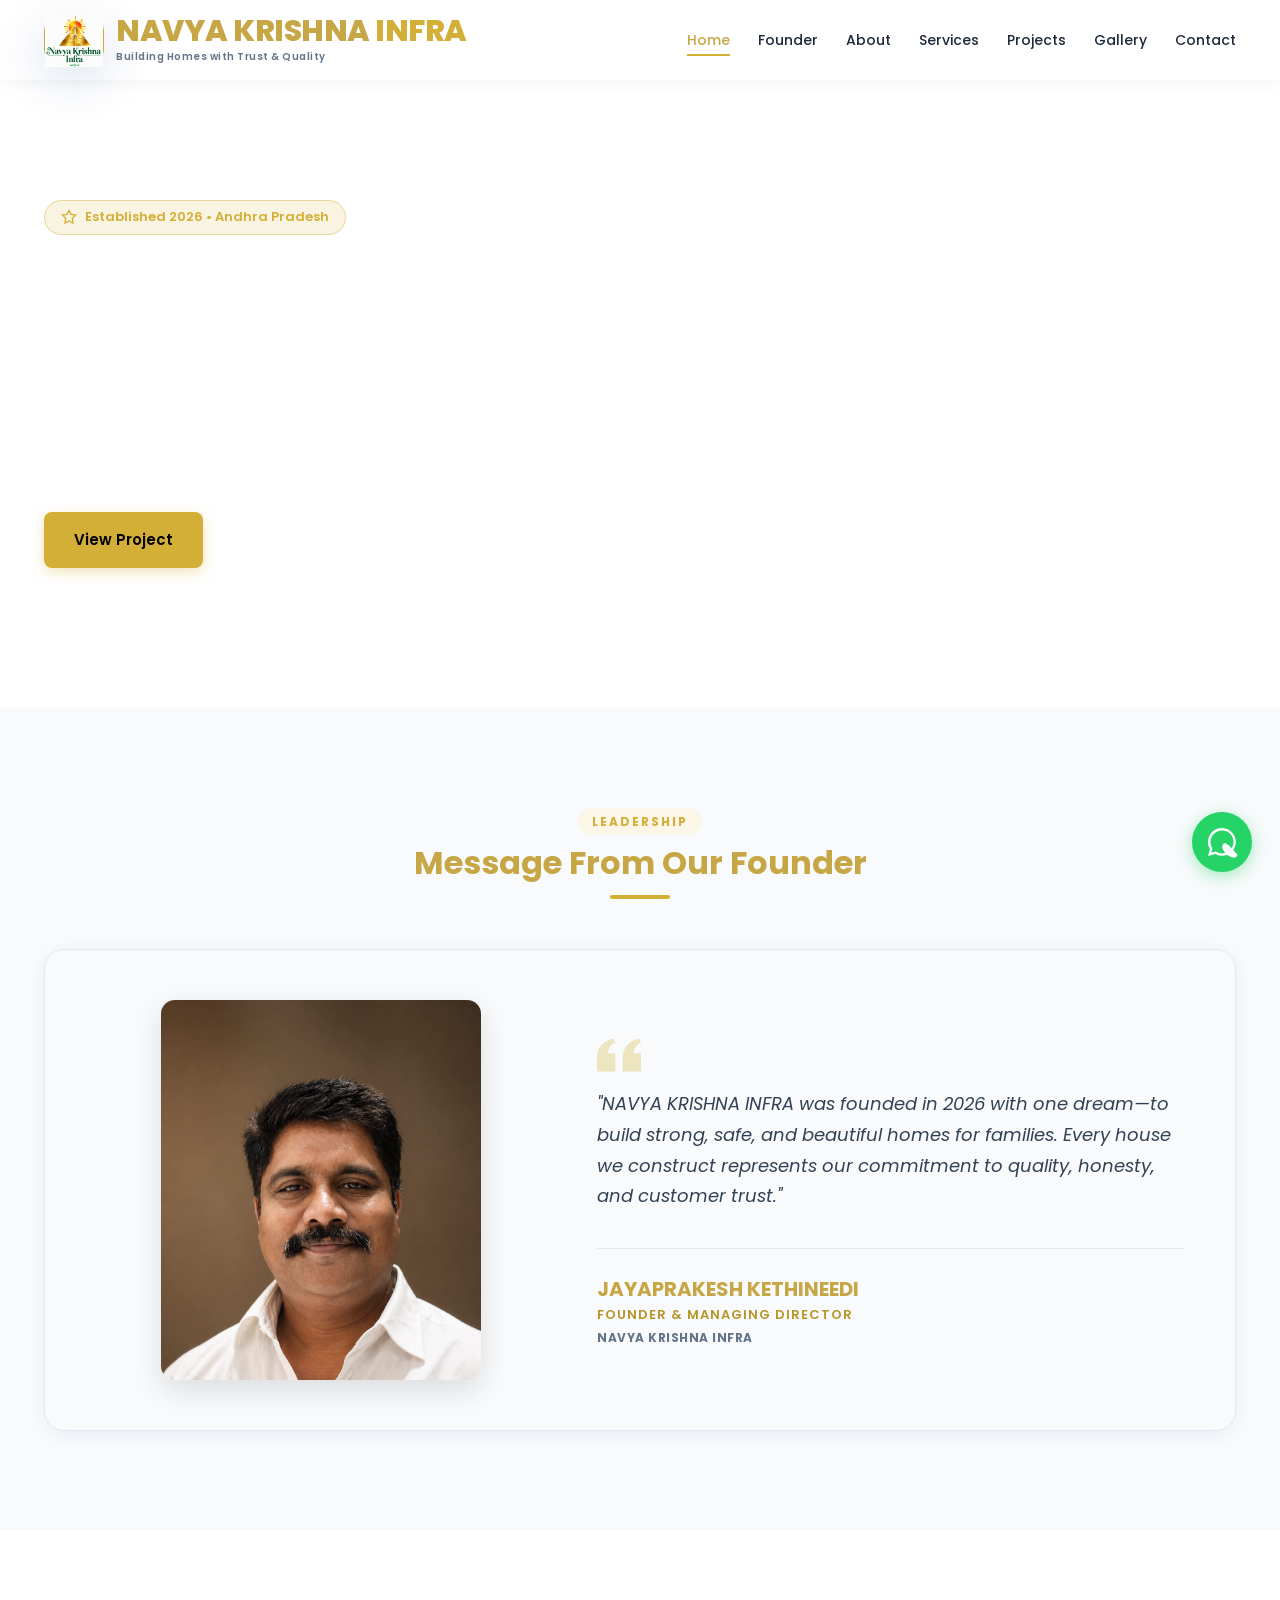
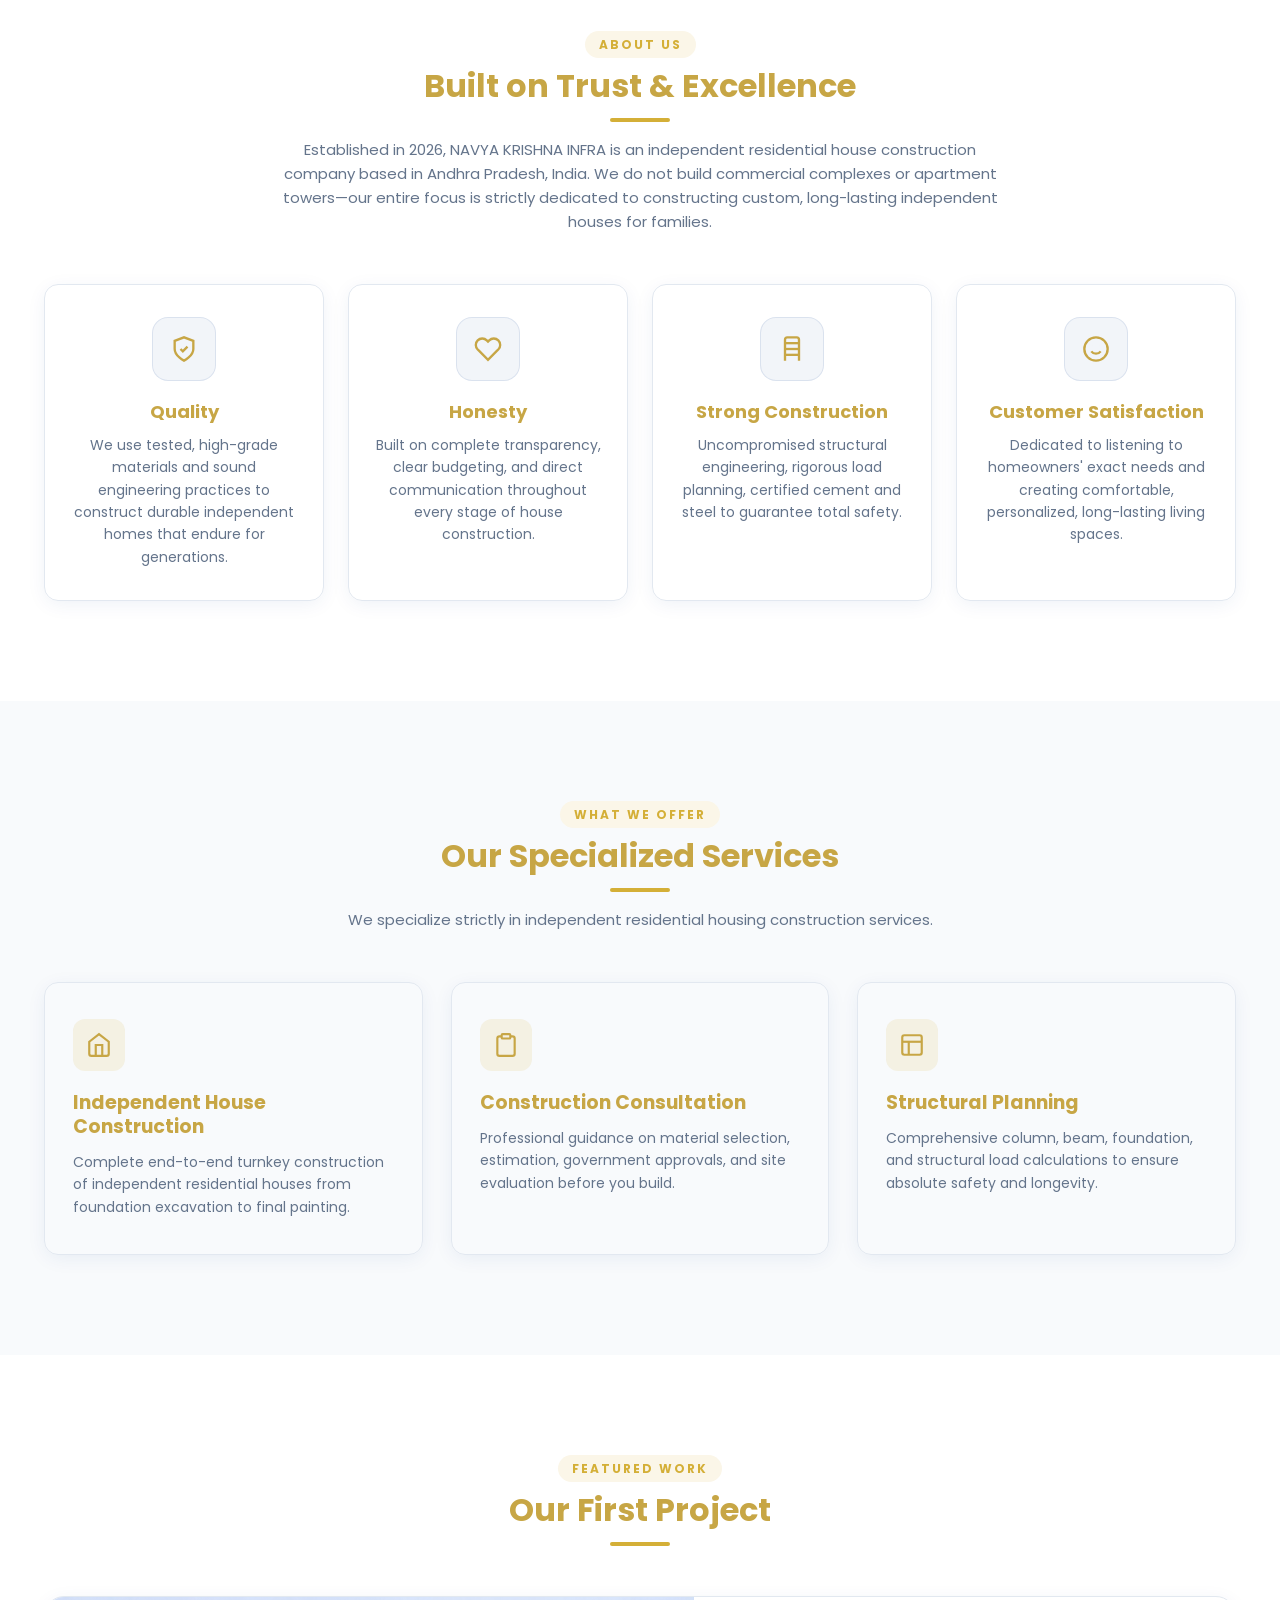
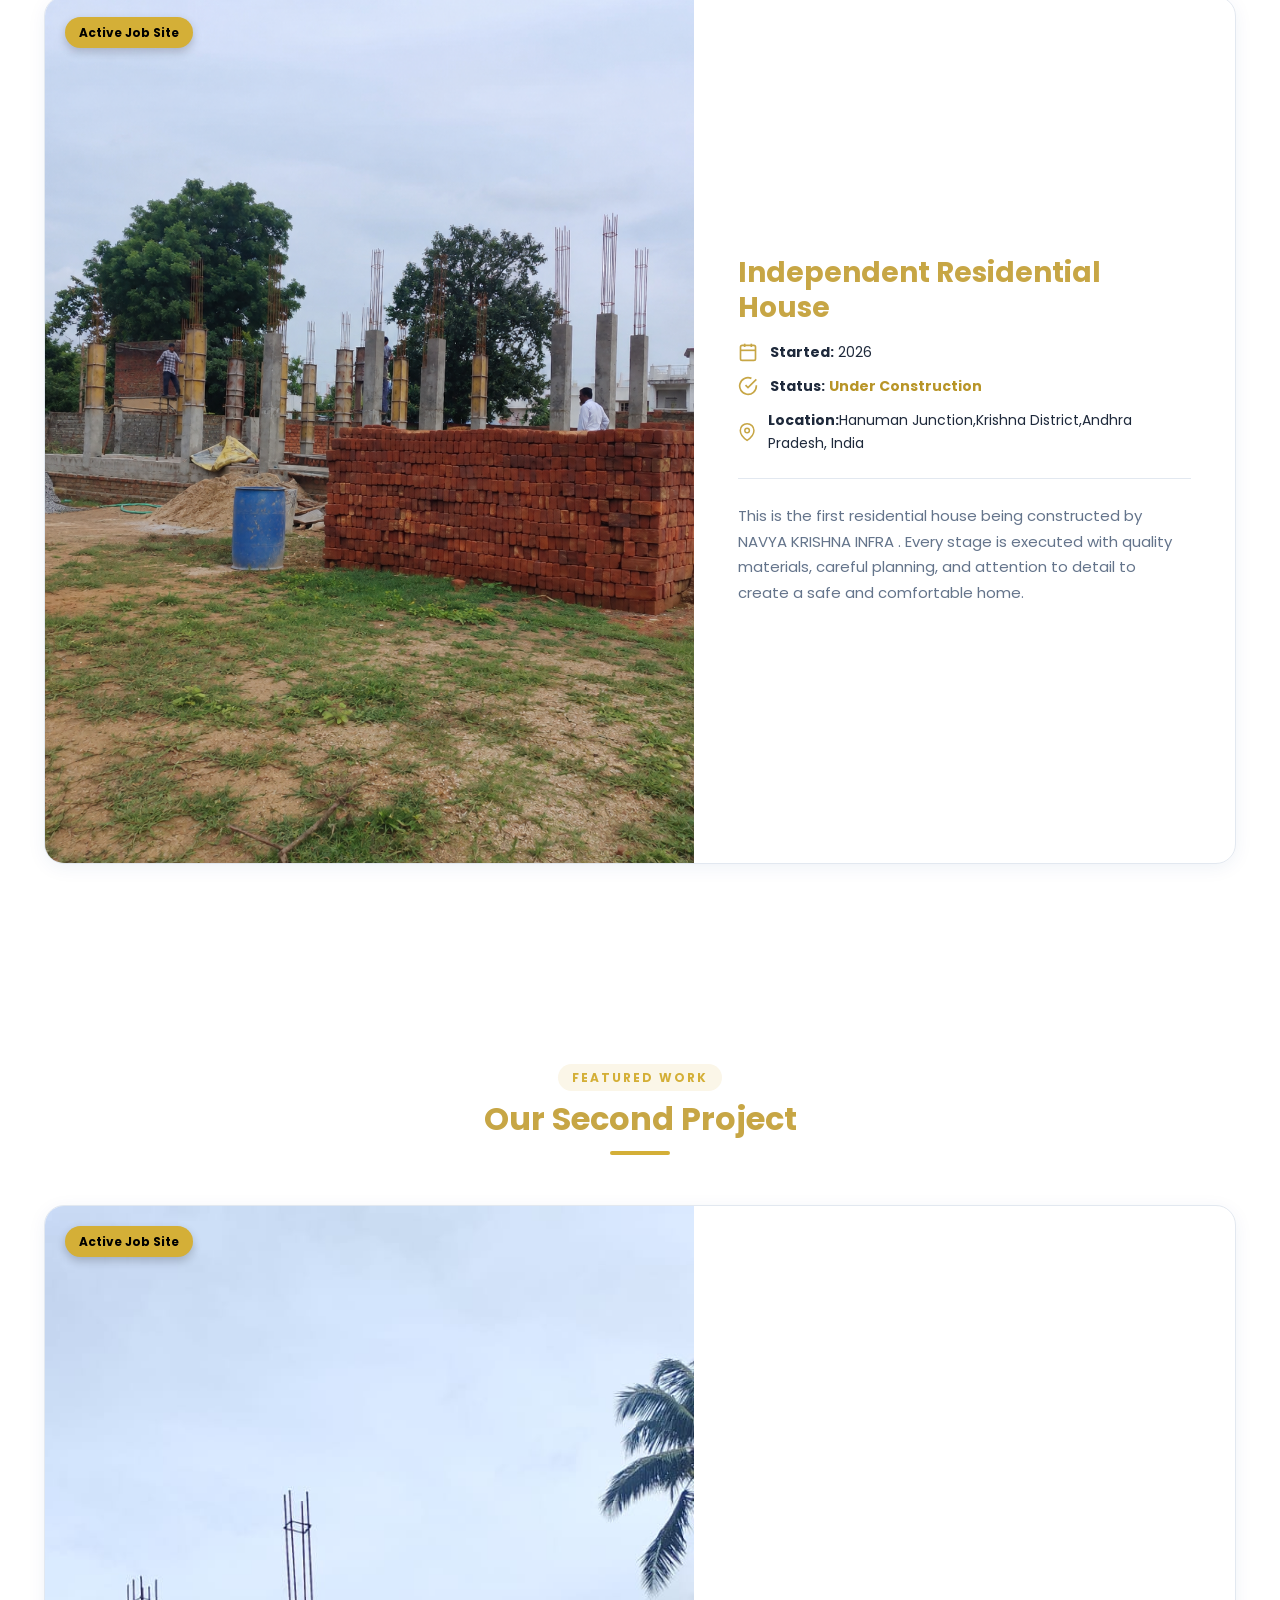
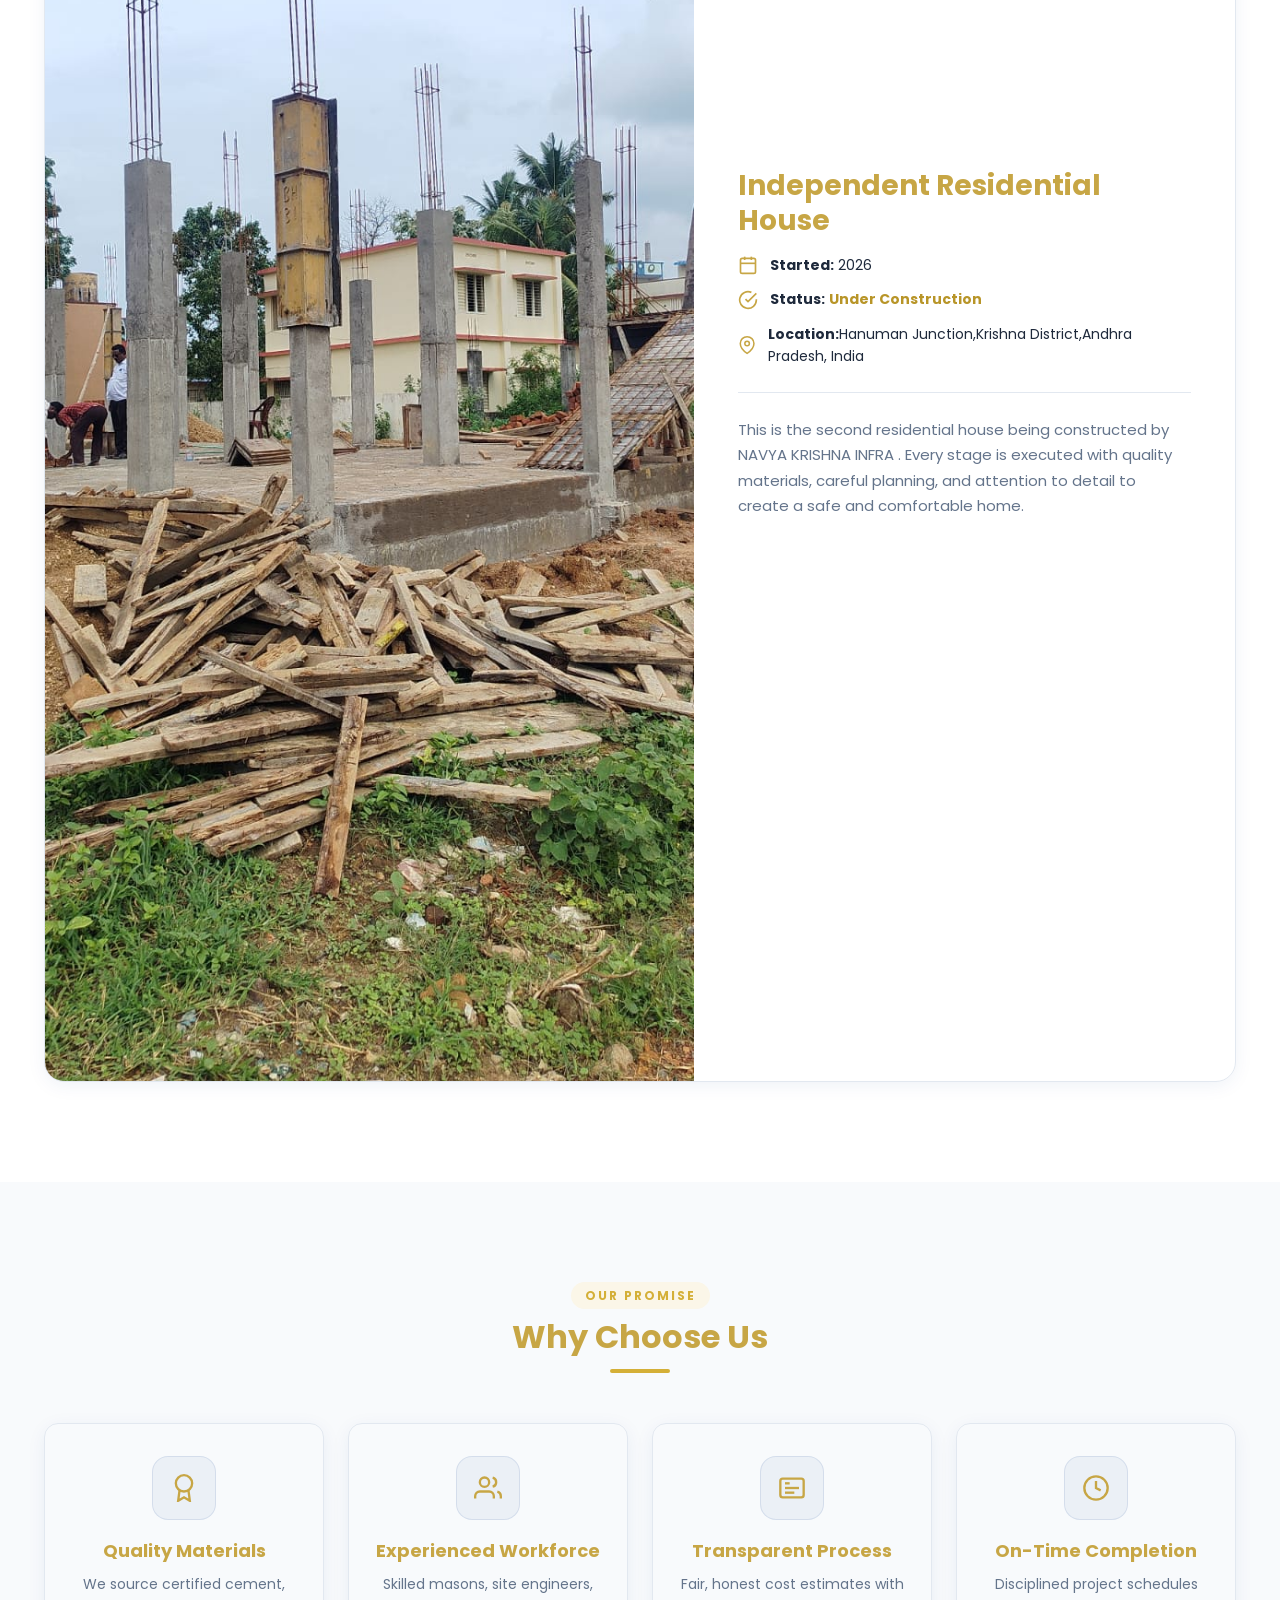
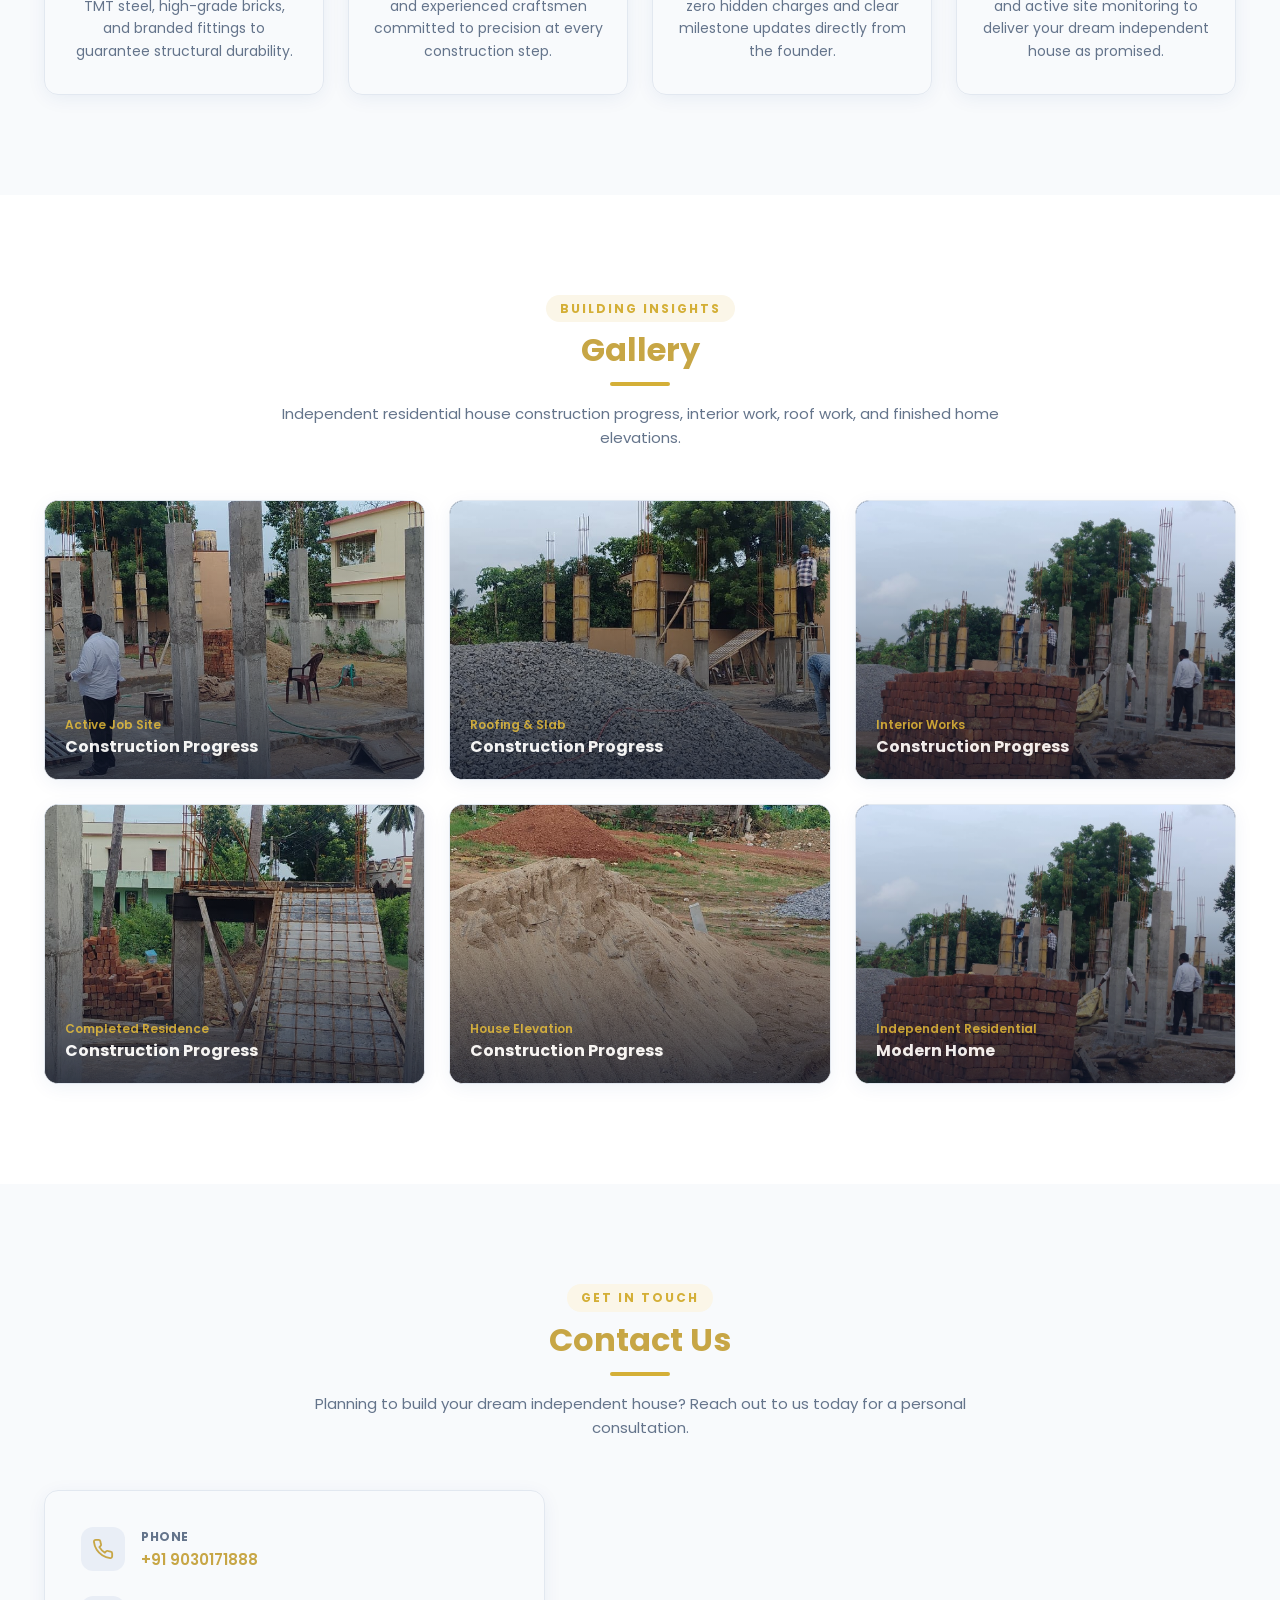
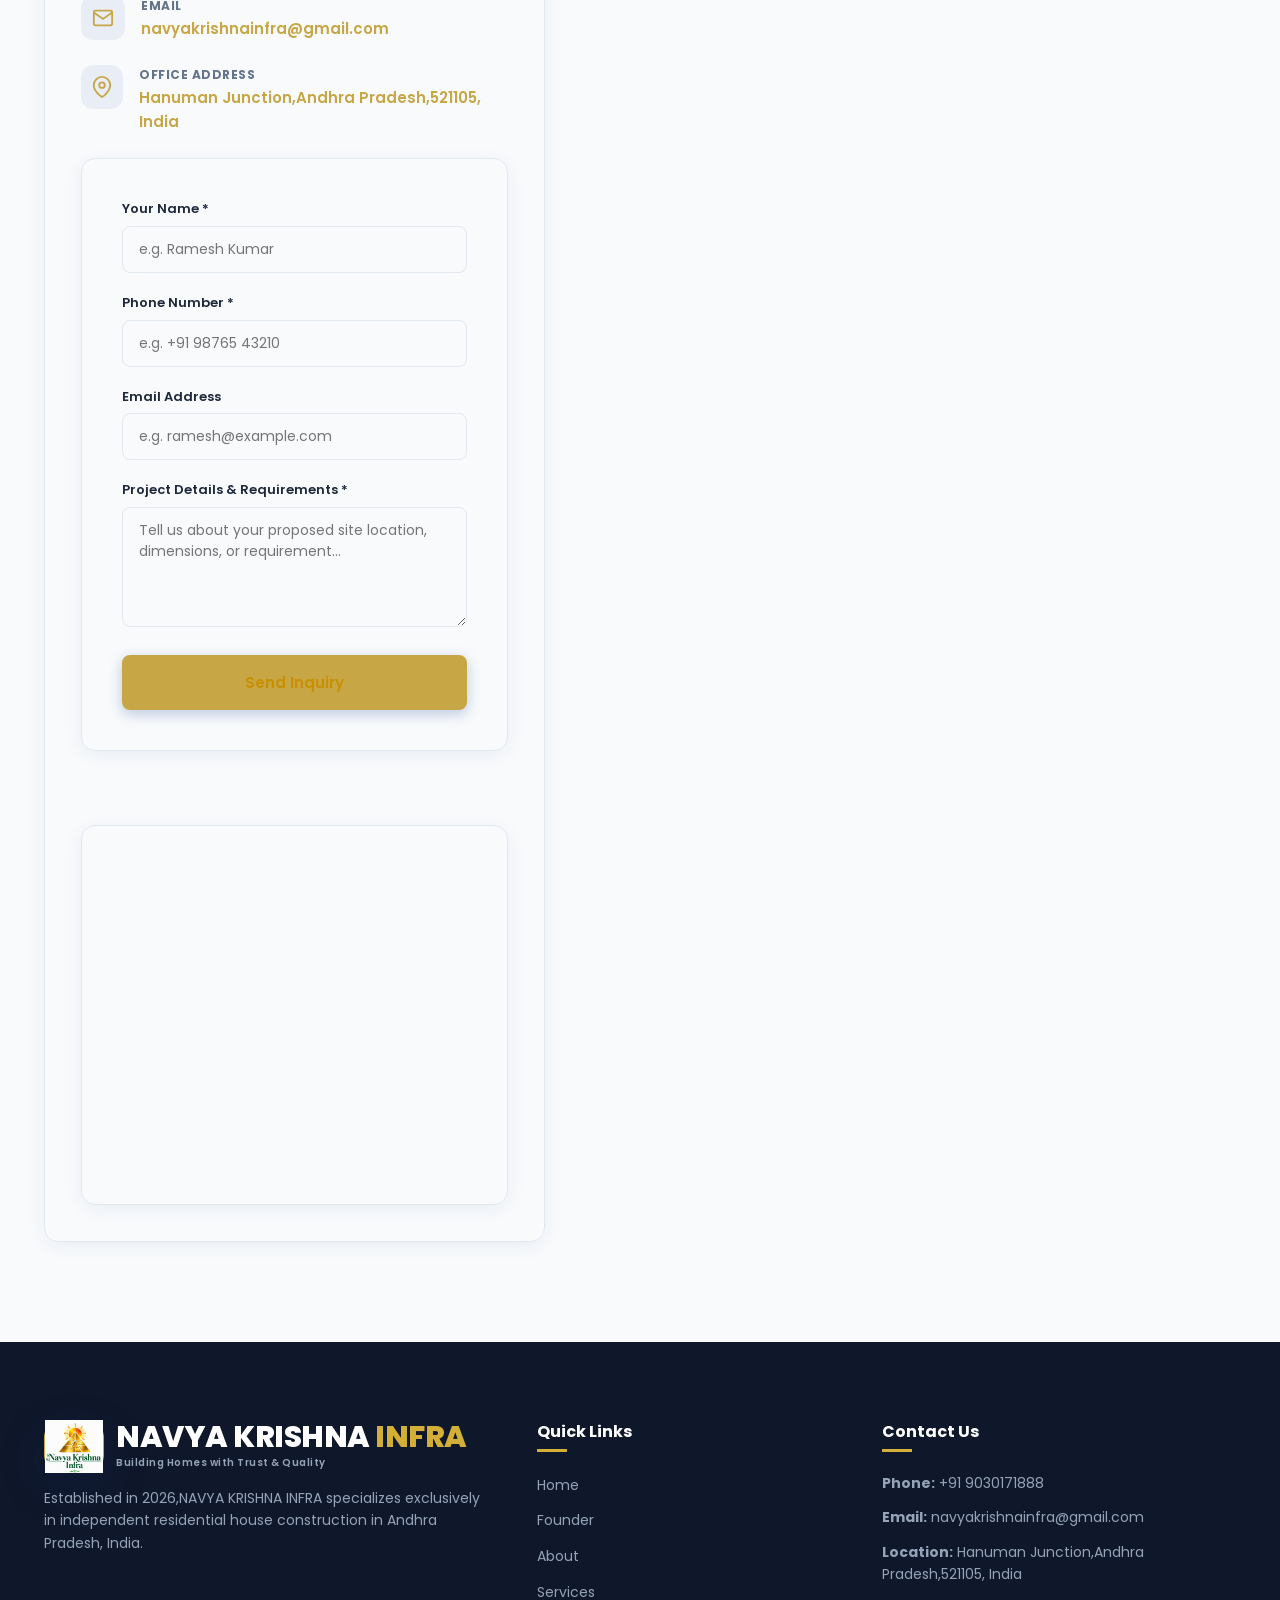
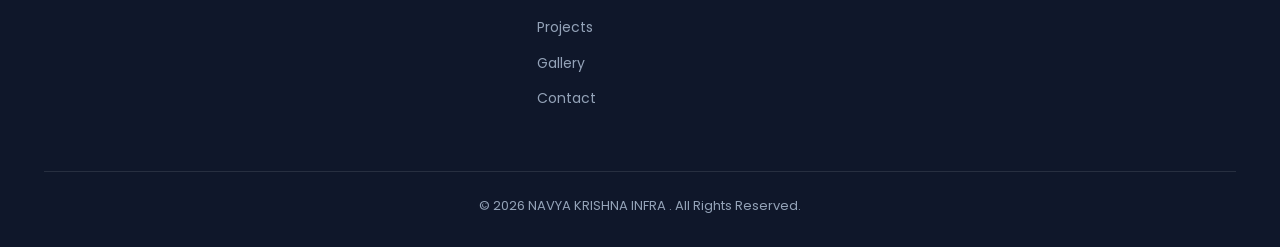
==== commit 76ab285c: "Update index.html" ====
--- a/index.html
+++ b/index.html
@@ -467,7 +467,7 @@
           <img src="images/gallery/house2.jpeg" data-fallback="https://images.unsplash.com/photo-1503387762-592deb58ef4e?q=80&w=800&auto=format&fit=crop" alt="Roof Work">
           <div class="gallery-overlay">
             <span class="gallery-cat">Roofing & Slab</span>
-            <div class="gallery-title">Roof Work</div>
+            <div class="gallery-title">Construction Progress</div>
           </div>
         </div>
 
@@ -476,7 +476,7 @@
           <img src="images/gallery/house3.jpeg" data-fallback="https://images.unsplash.com/photo-1618221195710-dd6b41faaea6?q=80&w=800&auto=format&fit=crop" alt="Interior Work">
           <div class="gallery-overlay">
             <span class="gallery-cat">Interior Works</span>
-            <div class="gallery-title">Interior Work</div>
+            <div class="gallery-title">Construction Progress</div>
           </div>
         </div>
 
@@ -485,7 +485,7 @@
           <img src="images/gallery/house4.jpeg" data-fallback="https://images.unsplash.com/photo-1512917774080-9991f1c4c750?q=80&w=800&auto=format&fit=crop" alt="Finished House">
           <div class="gallery-overlay">
             <span class="gallery-cat">Completed Residence</span>
-            <div class="gallery-title">Finished House</div>
+            <div class="gallery-title">Construction Progress</div>
           </div>
         </div>
 
@@ -494,7 +494,7 @@
           <img src="images/gallery/house5.jpeg" data-fallback="https://images.unsplash.com/photo-1580587771525-78b9dba3b914?q=80&w=800&auto=format&fit=crop" alt="Exterior">
           <div class="gallery-overlay">
             <span class="gallery-cat">House Elevation</span>
-            <div class="gallery-title">Exterior</div>
+            <div class="gallery-title">Construction Progress</div>
           </div>
         </div>
 
@@ -635,7 +635,7 @@
 
       <!-- Google Map Embed -->
       <div class="map-container">
-       <iframe src="https://www.google.com/maps/embed?pb=!1m14!1m12!1m3!1d1110.3756770399311!2d80.9763584447589!3d16.6348863653551!2m3!1f0!2f0!3f0!3m2!1i1024!2i768!4f13.1!5e1!3m2!1sen!2sin!4v1786109595137!5m2!1sen!2sin" width="600" height="450" style="border:0;" allowfullscreen="" loading="lazy" referrerpolicy="strict-origin-when-cross-origin"></iframe>
+       <iframe src="https://www.google.com/maps/embed?pb=!1m10!1m8!1m3!1d497.2675988910919!2d80.97598210095506!3d16.634833226440925!3m2!1i1024!2i768!4f13.1!5e1!3m2!1sen!2sin!4v1786115070717!5m2!1sen!2sin" width="600" height="450" style="border:0;" allowfullscreen="" loading="lazy" referrerpolicy="strict-origin-when-cross-origin"></iframe>
       </div>
     </div>
   </section>
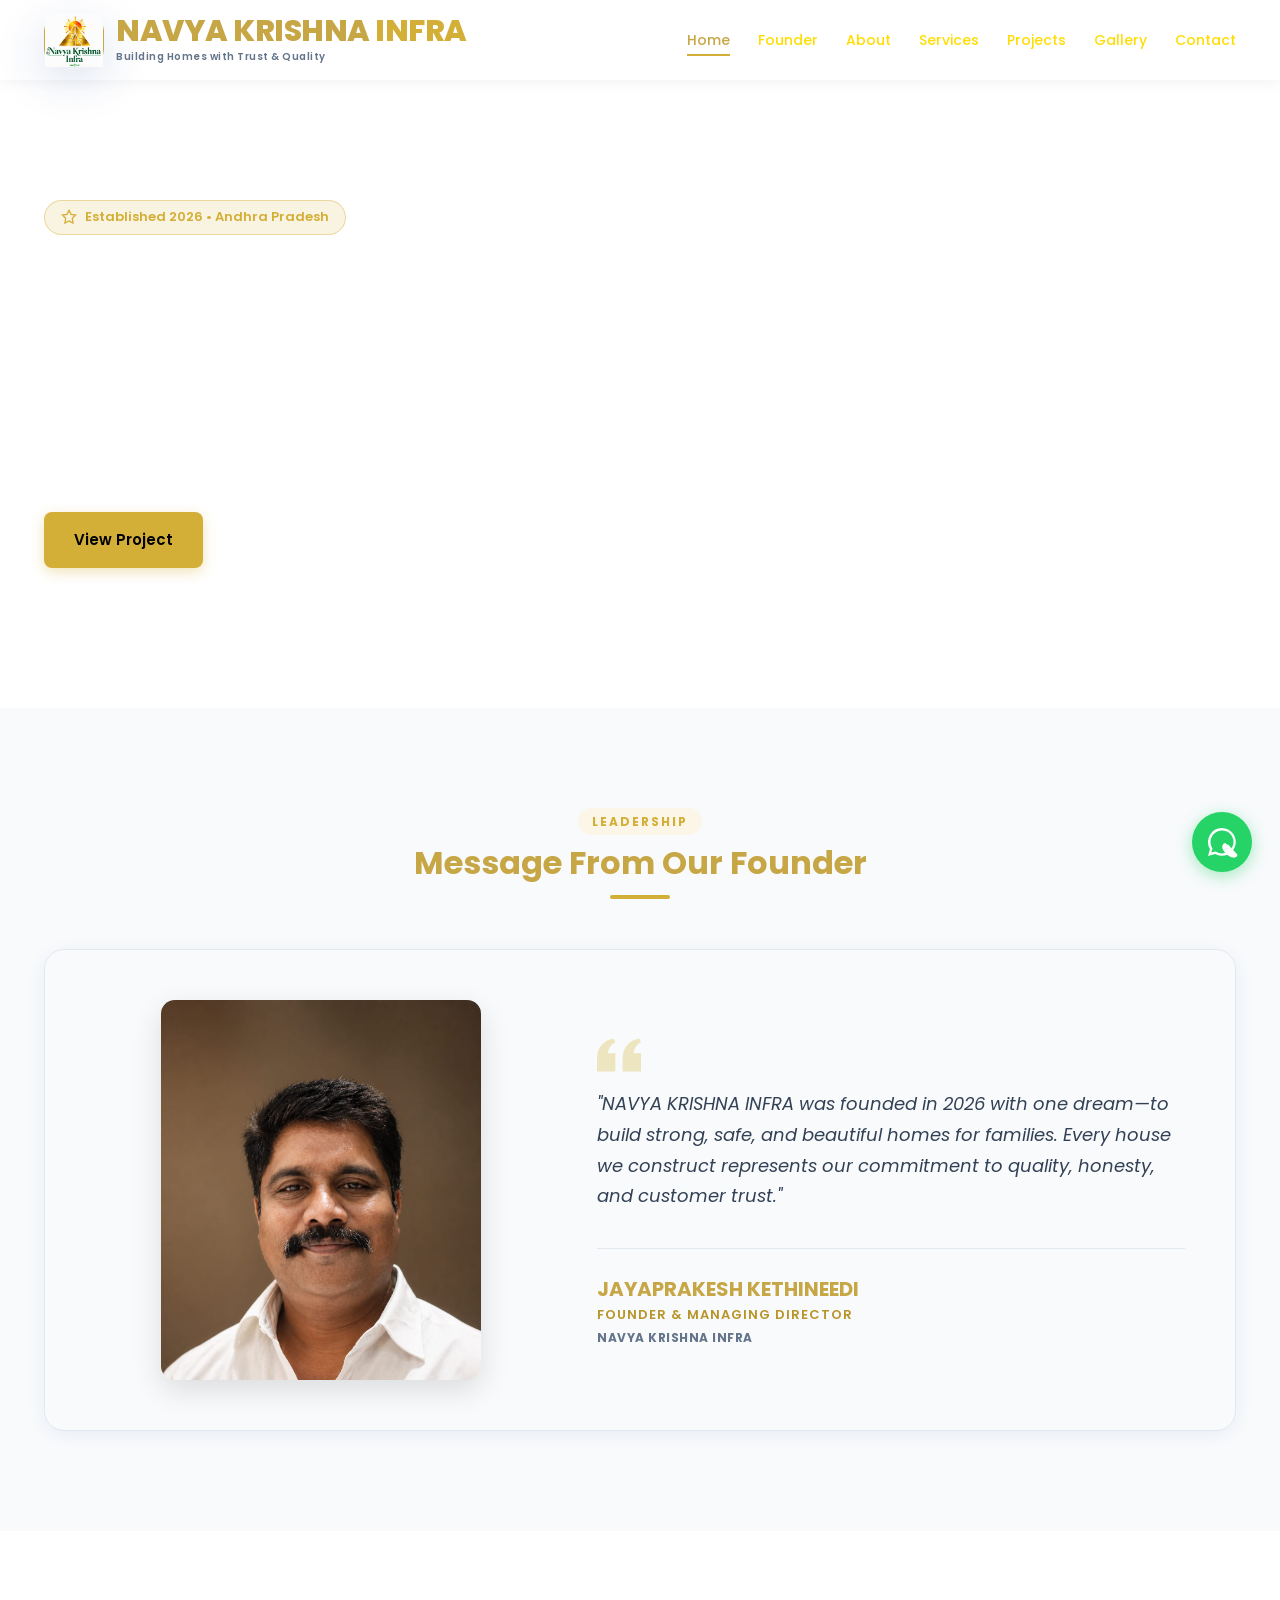
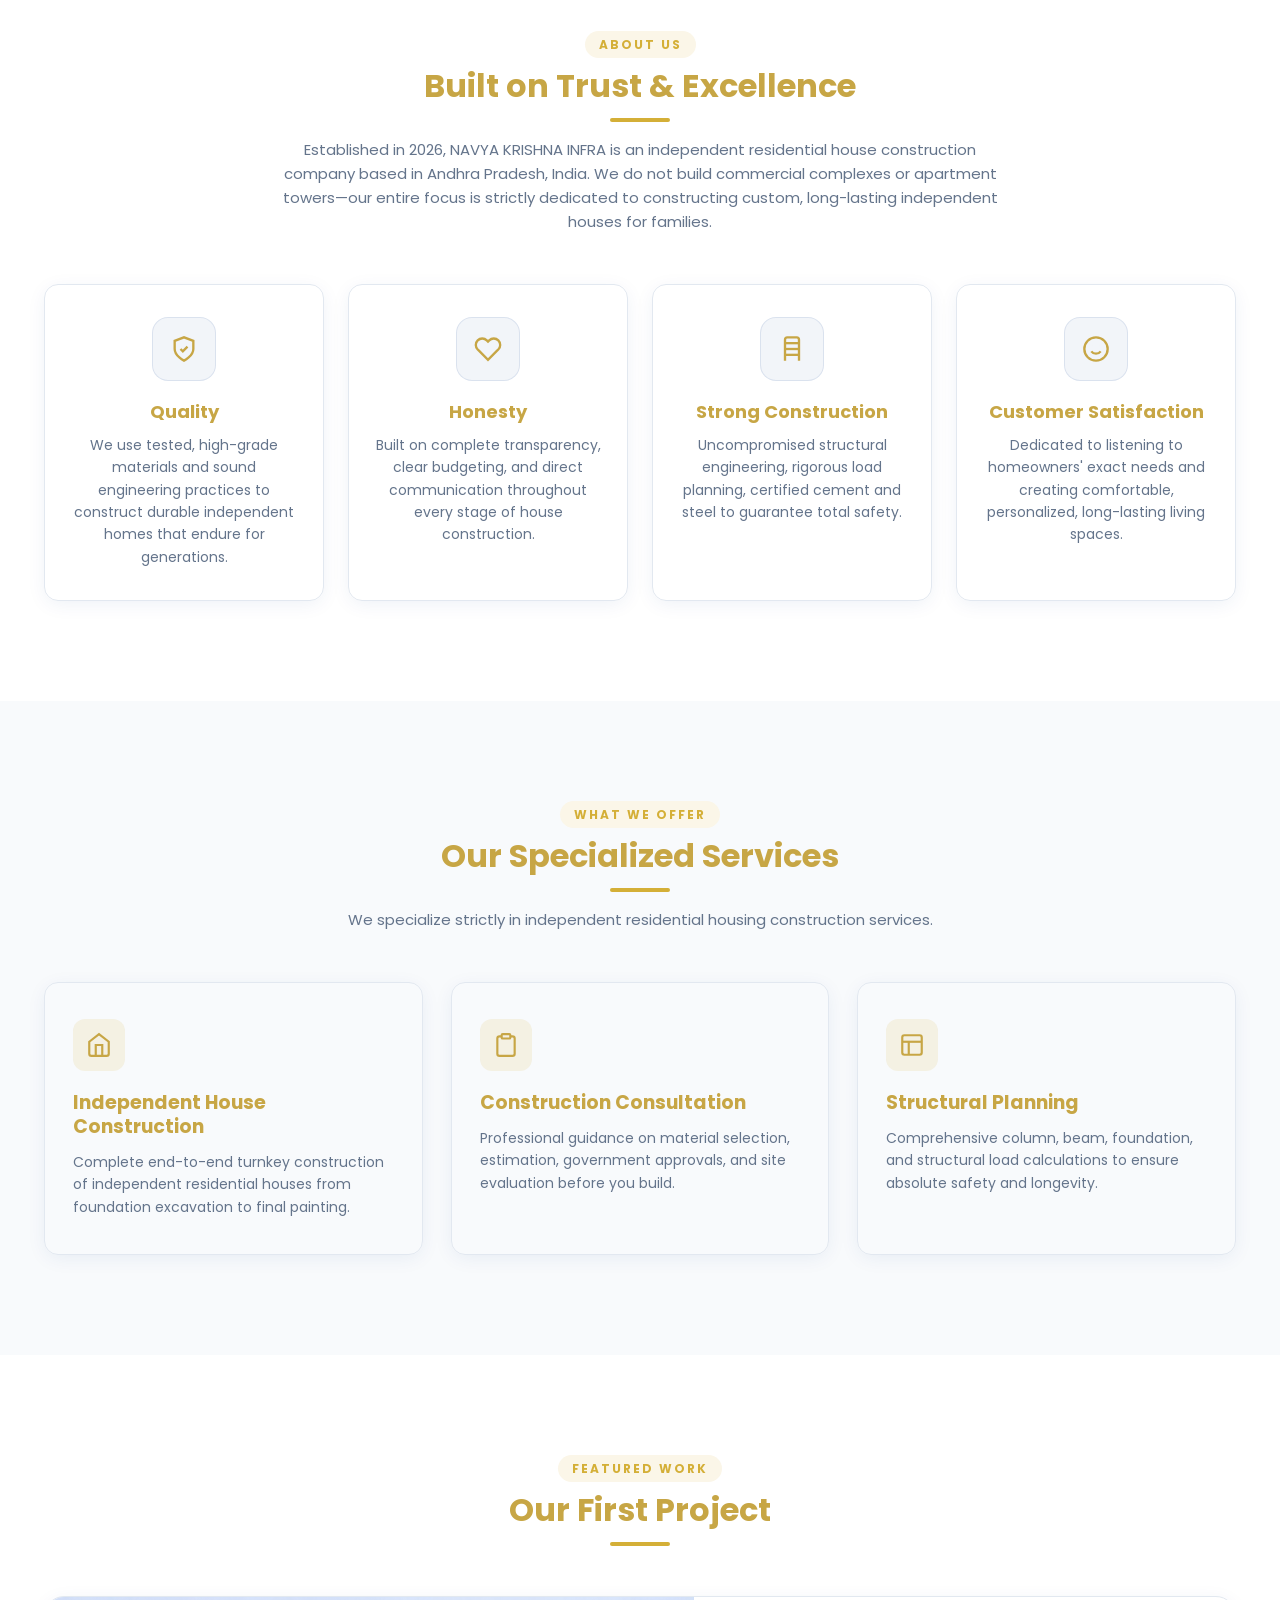
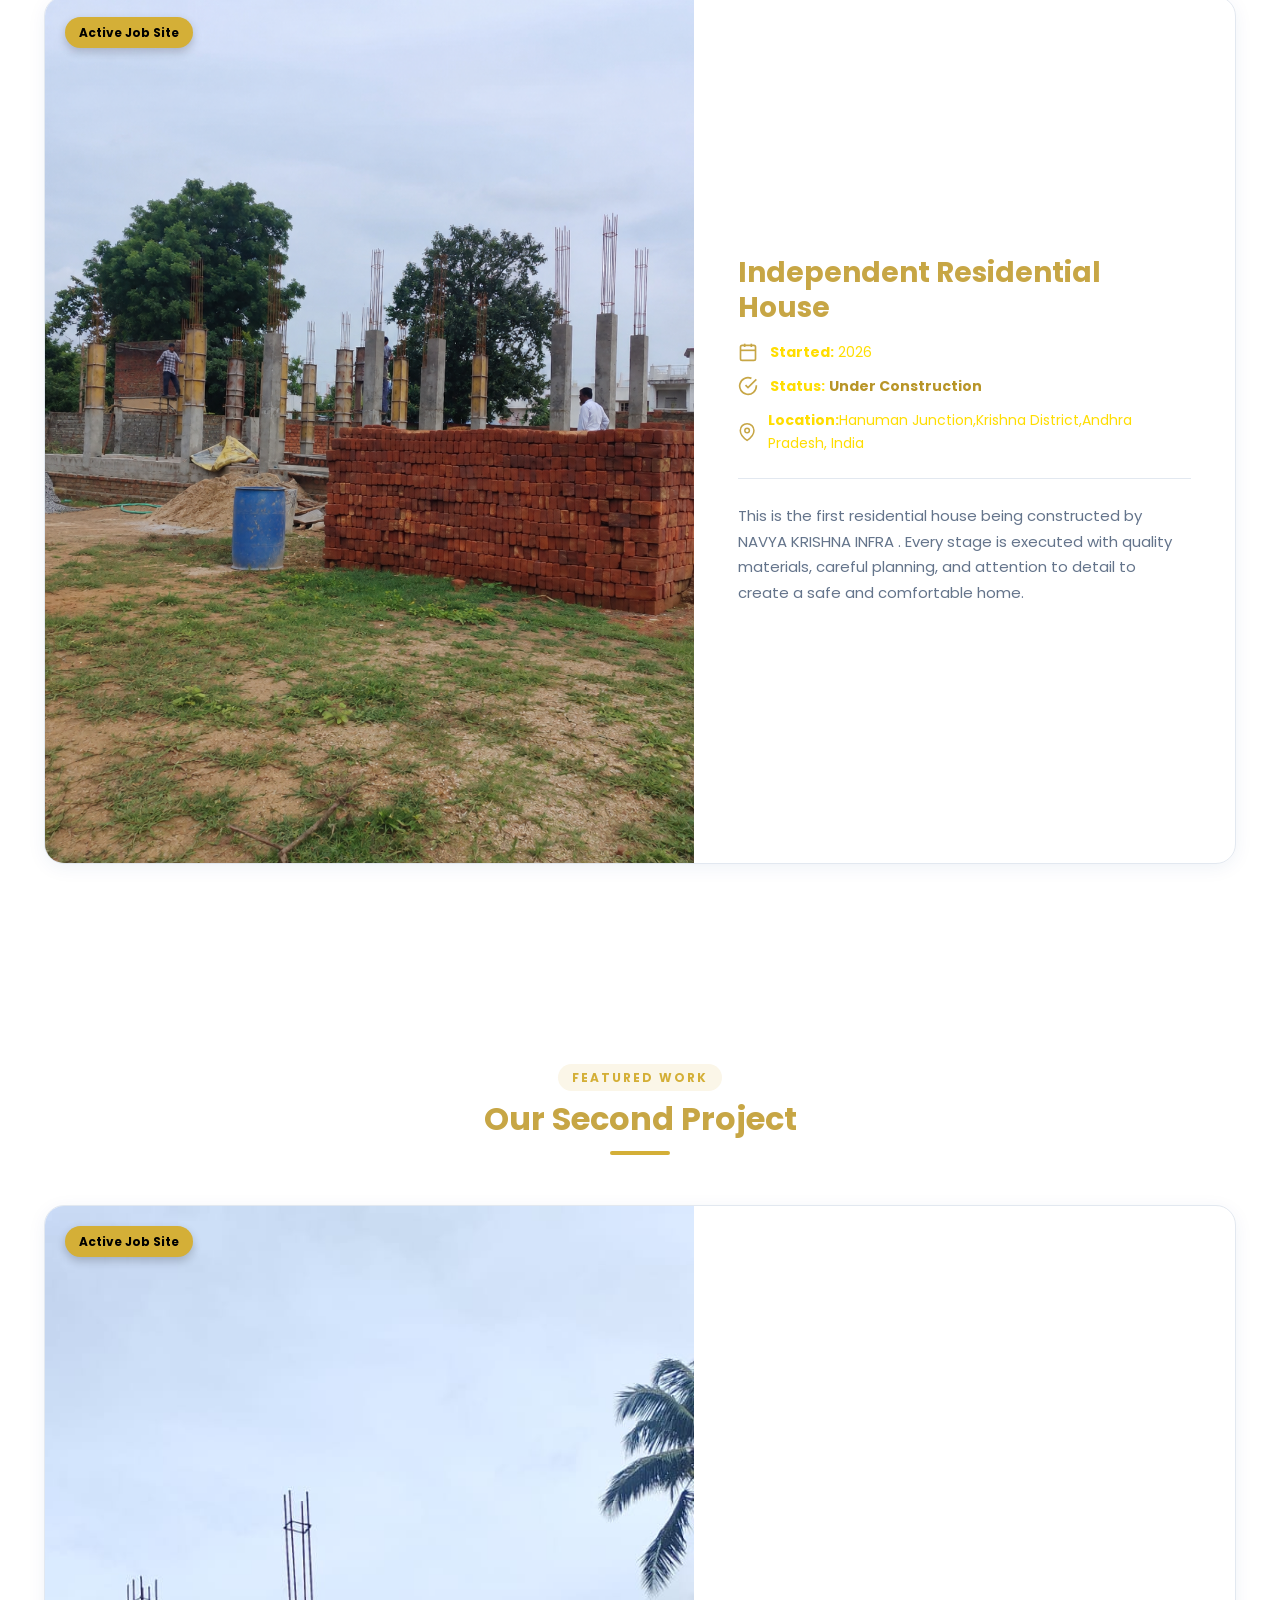
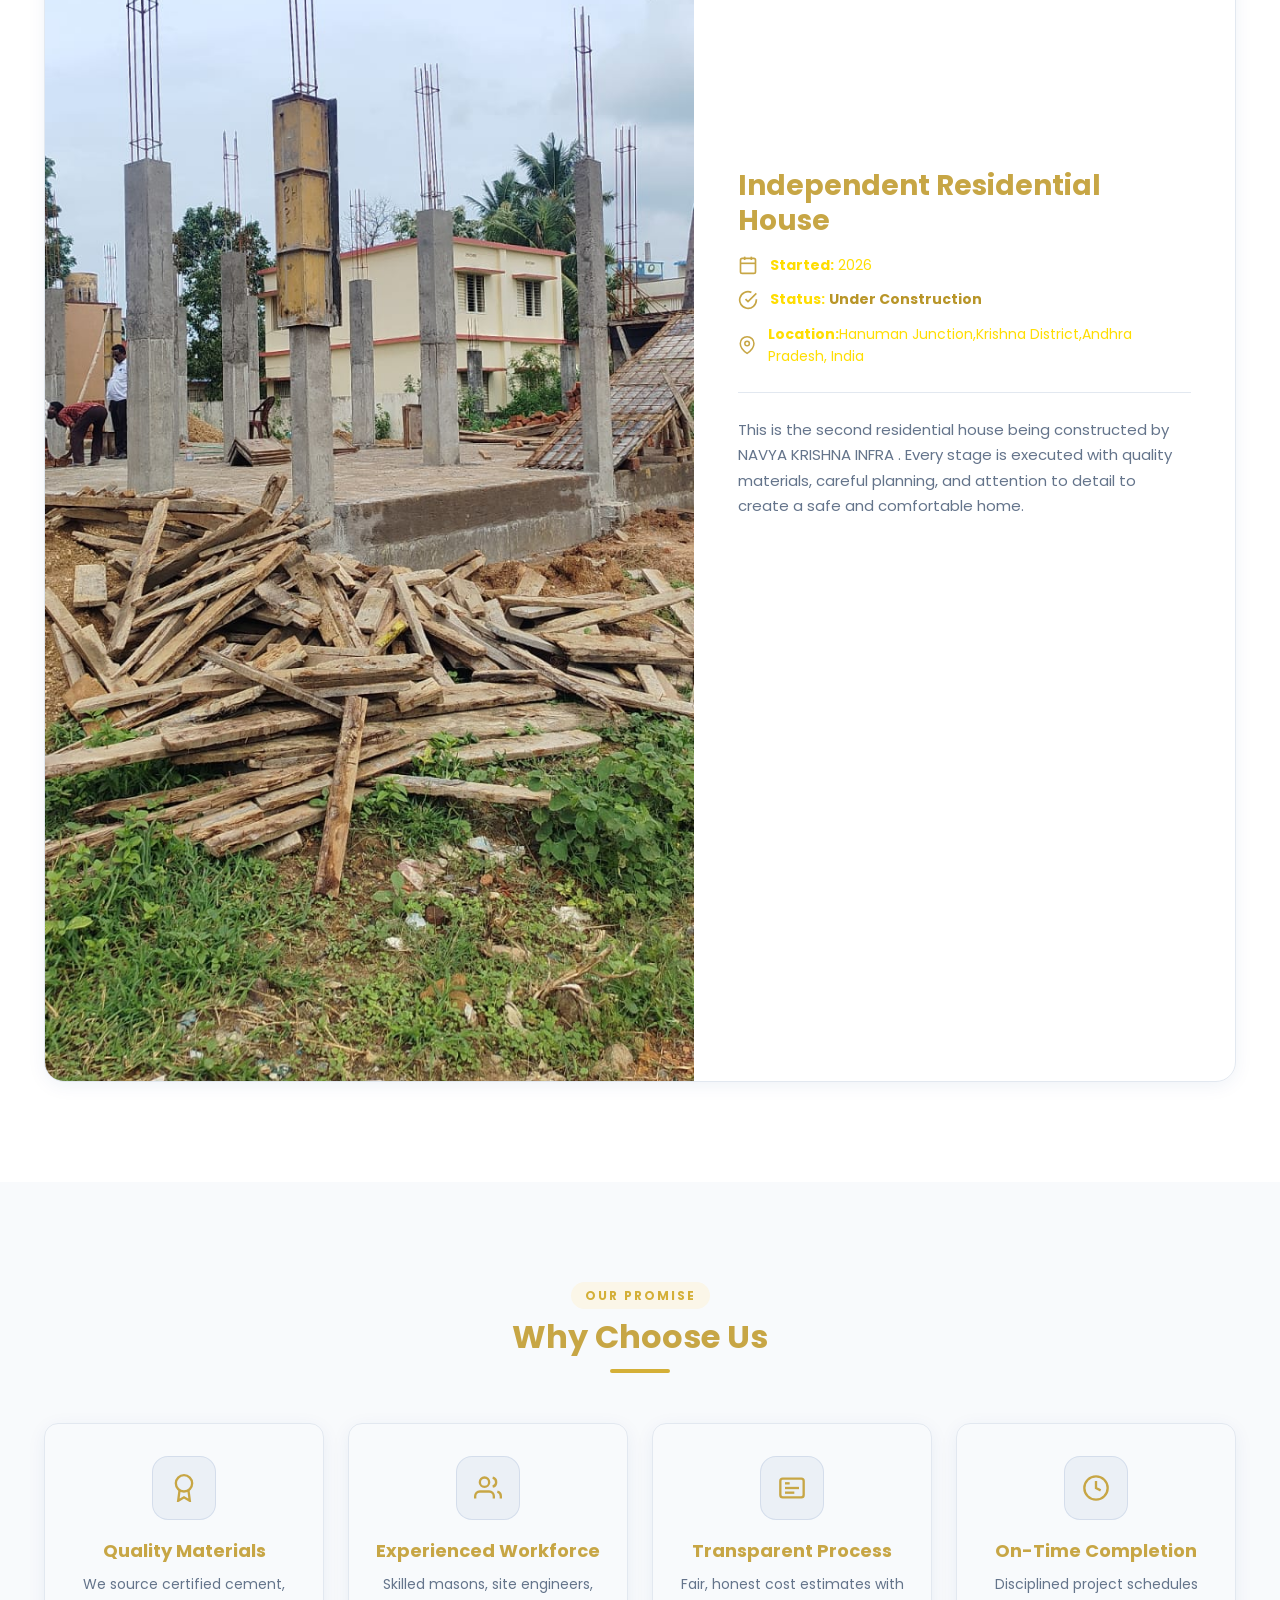
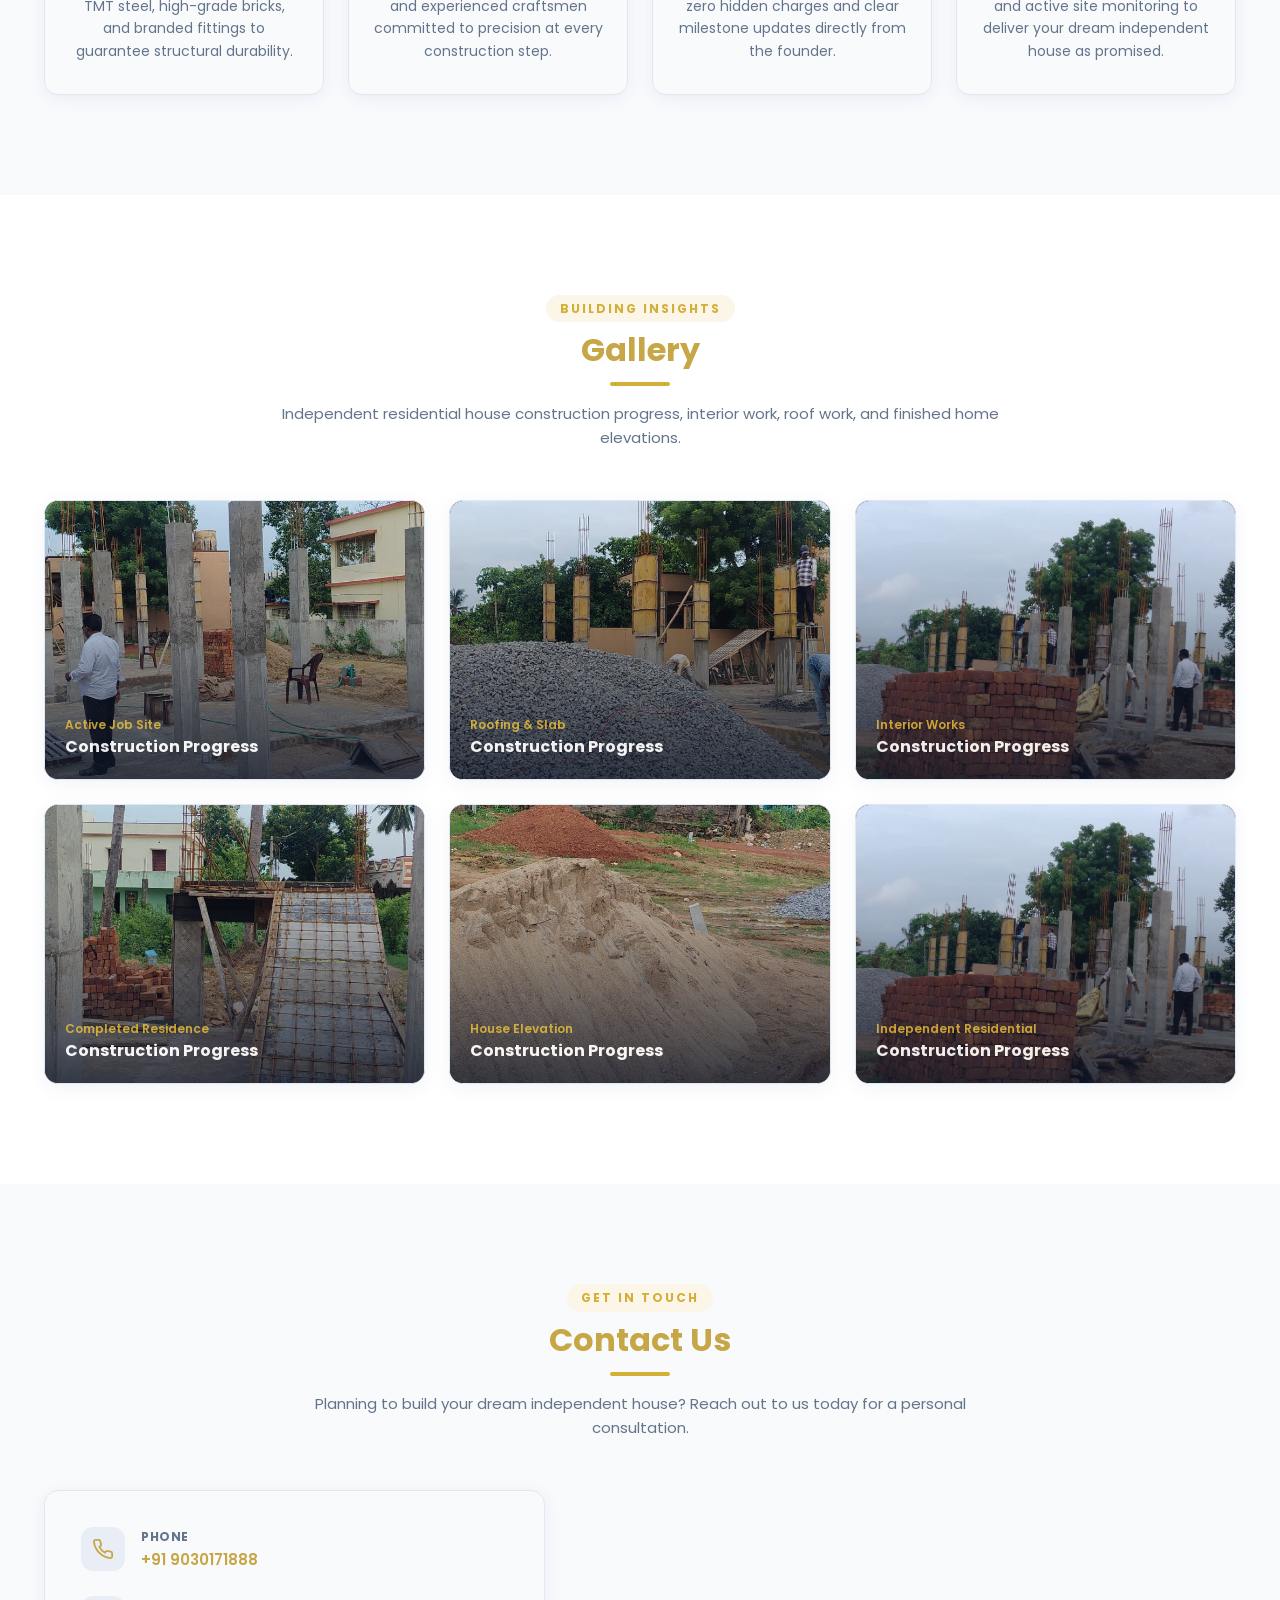
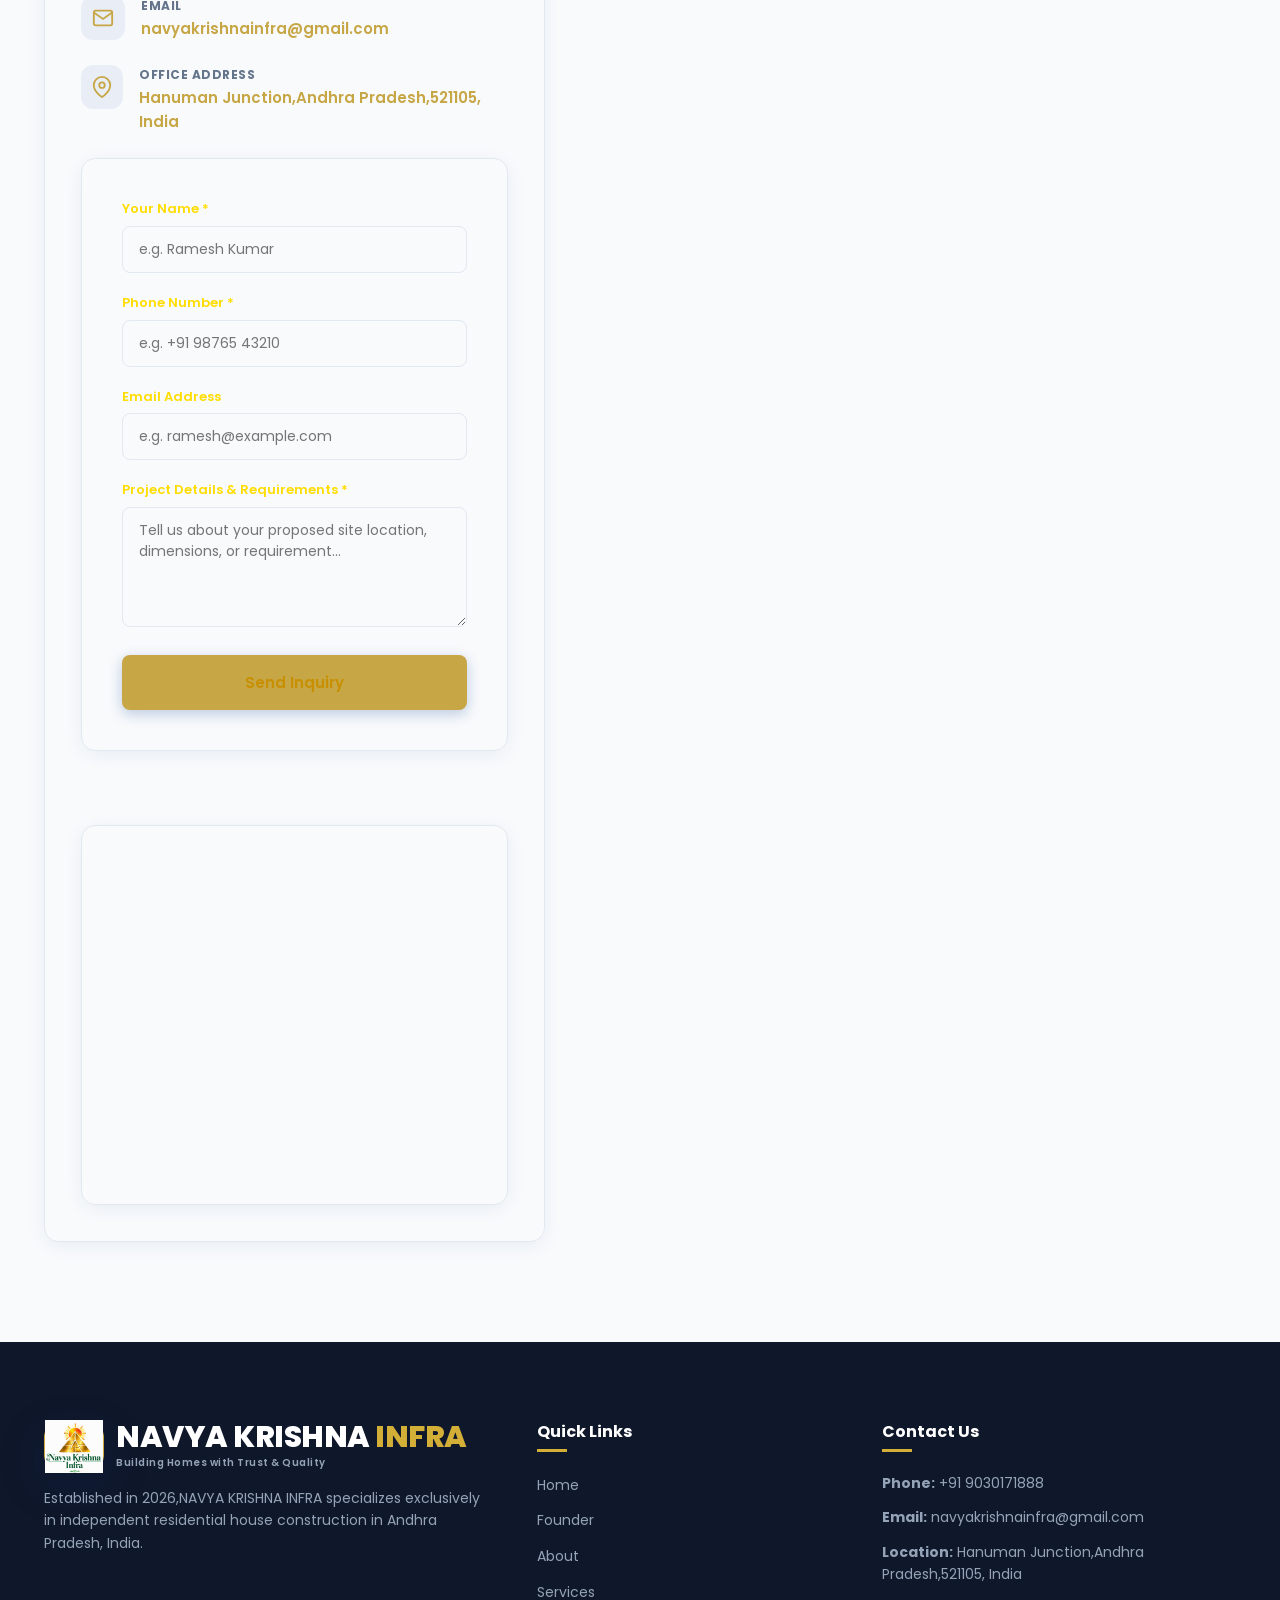
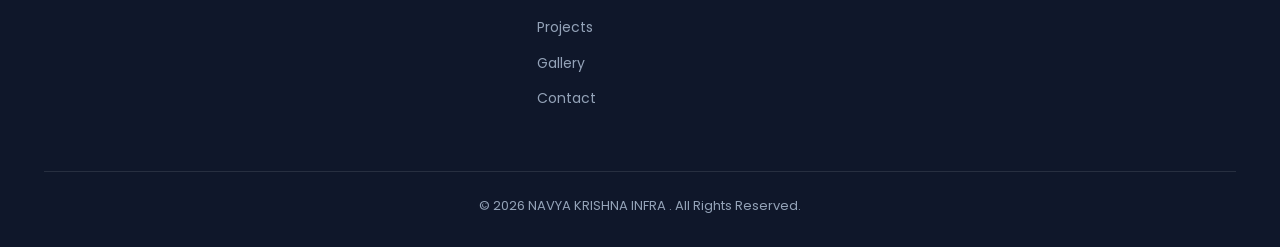
==== commit f7e80b2a: "Fix mobile menu auto close" ====
--- a/index.html
+++ b/index.html
@@ -503,7 +503,7 @@
           <img src="images/gallery/house6.jpeg" data-fallback="https://images.unsplash.com/photo-1600585154340-be6161a56a0c?q=80&w=800&auto=format&fit=crop" alt="Modern Home">
           <div class="gallery-overlay">
             <span class="gallery-cat">Independent Residential</span>
-            <div class="gallery-title">Modern Home</div>
+            <div class="gallery-title">Construction Progress</div>
           </div>
         </div>
       </div>
--- a/css/style.css
+++ b/css/style.css
@@ -21,7 +21,7 @@
   --bg-white: ffffff;
   --bg-slate: #f8fafc;
   --bg-dark: #0f172a;
-  --text-dark: #1e293b;
+  --text-dark: #ffdd00;
   --text-muted: #64748b;
   --text-light: #94a3b8;
   --border-color: #e2e8f0;
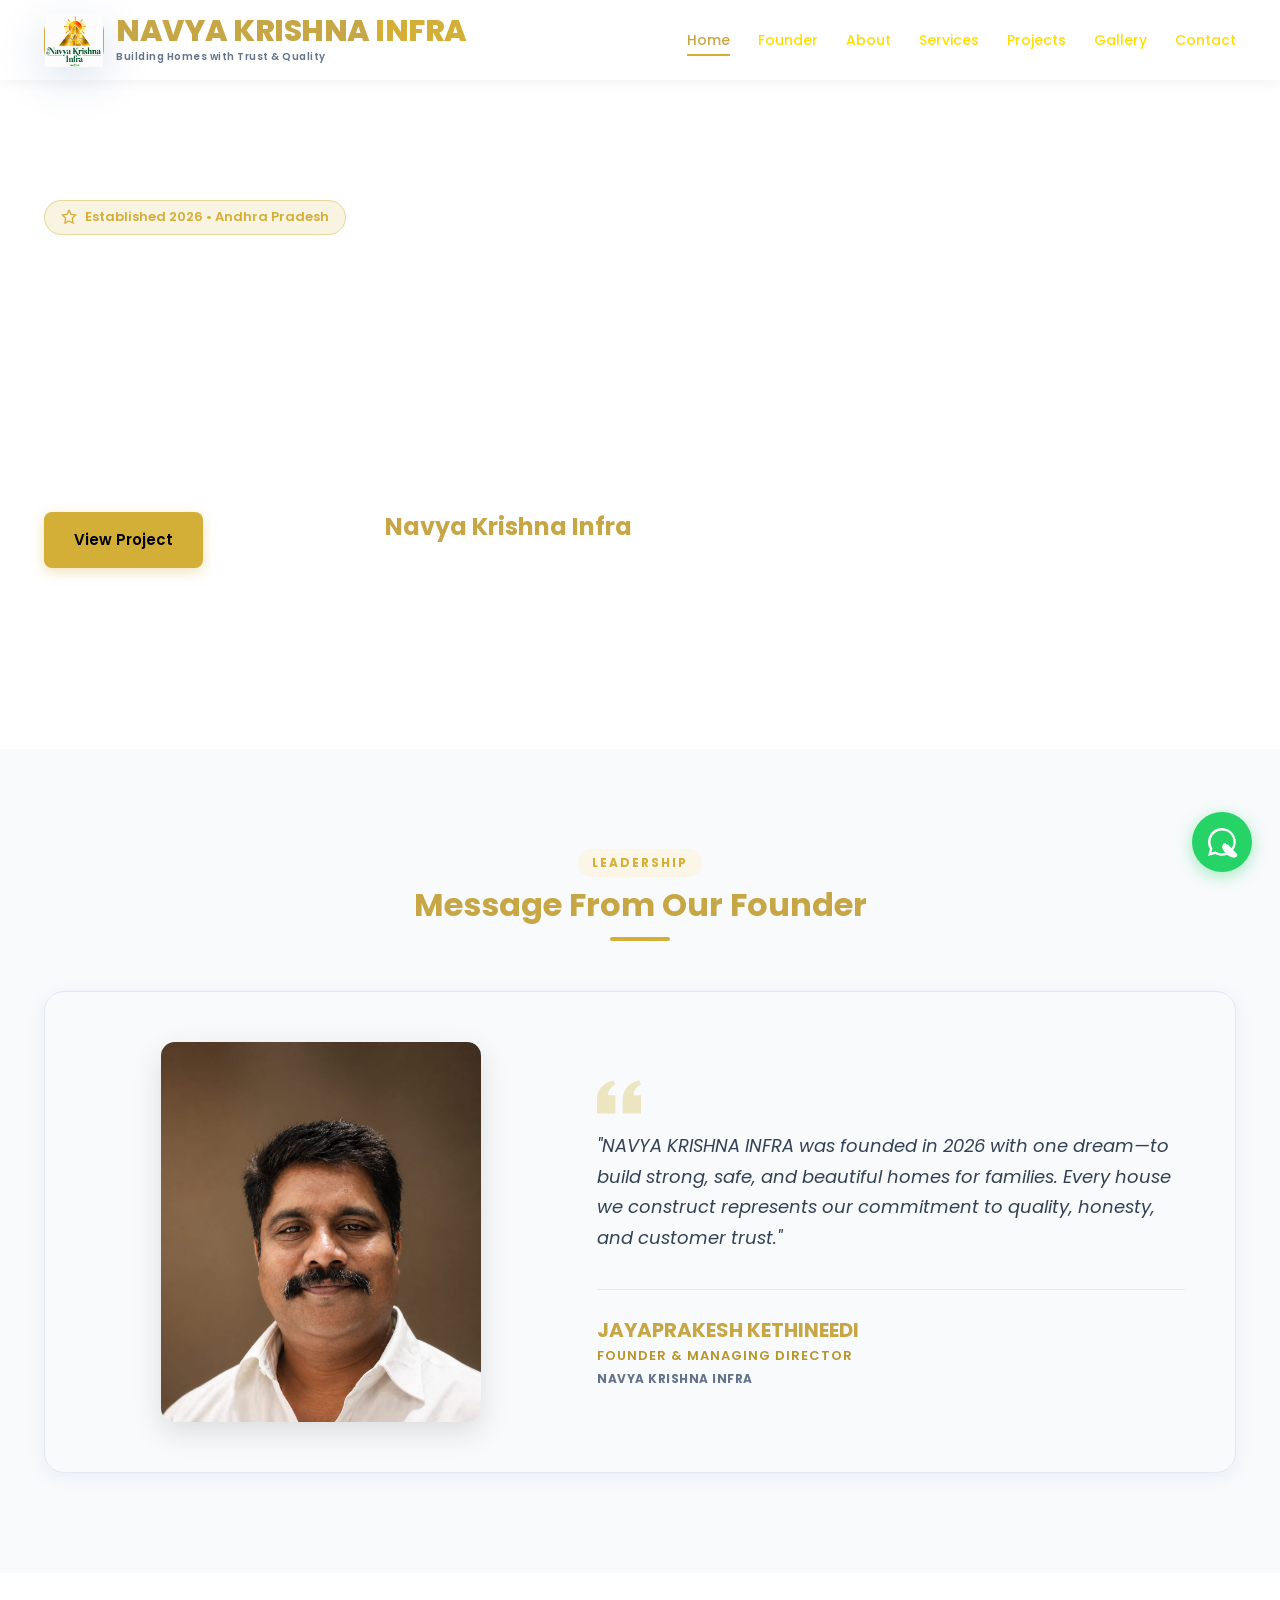
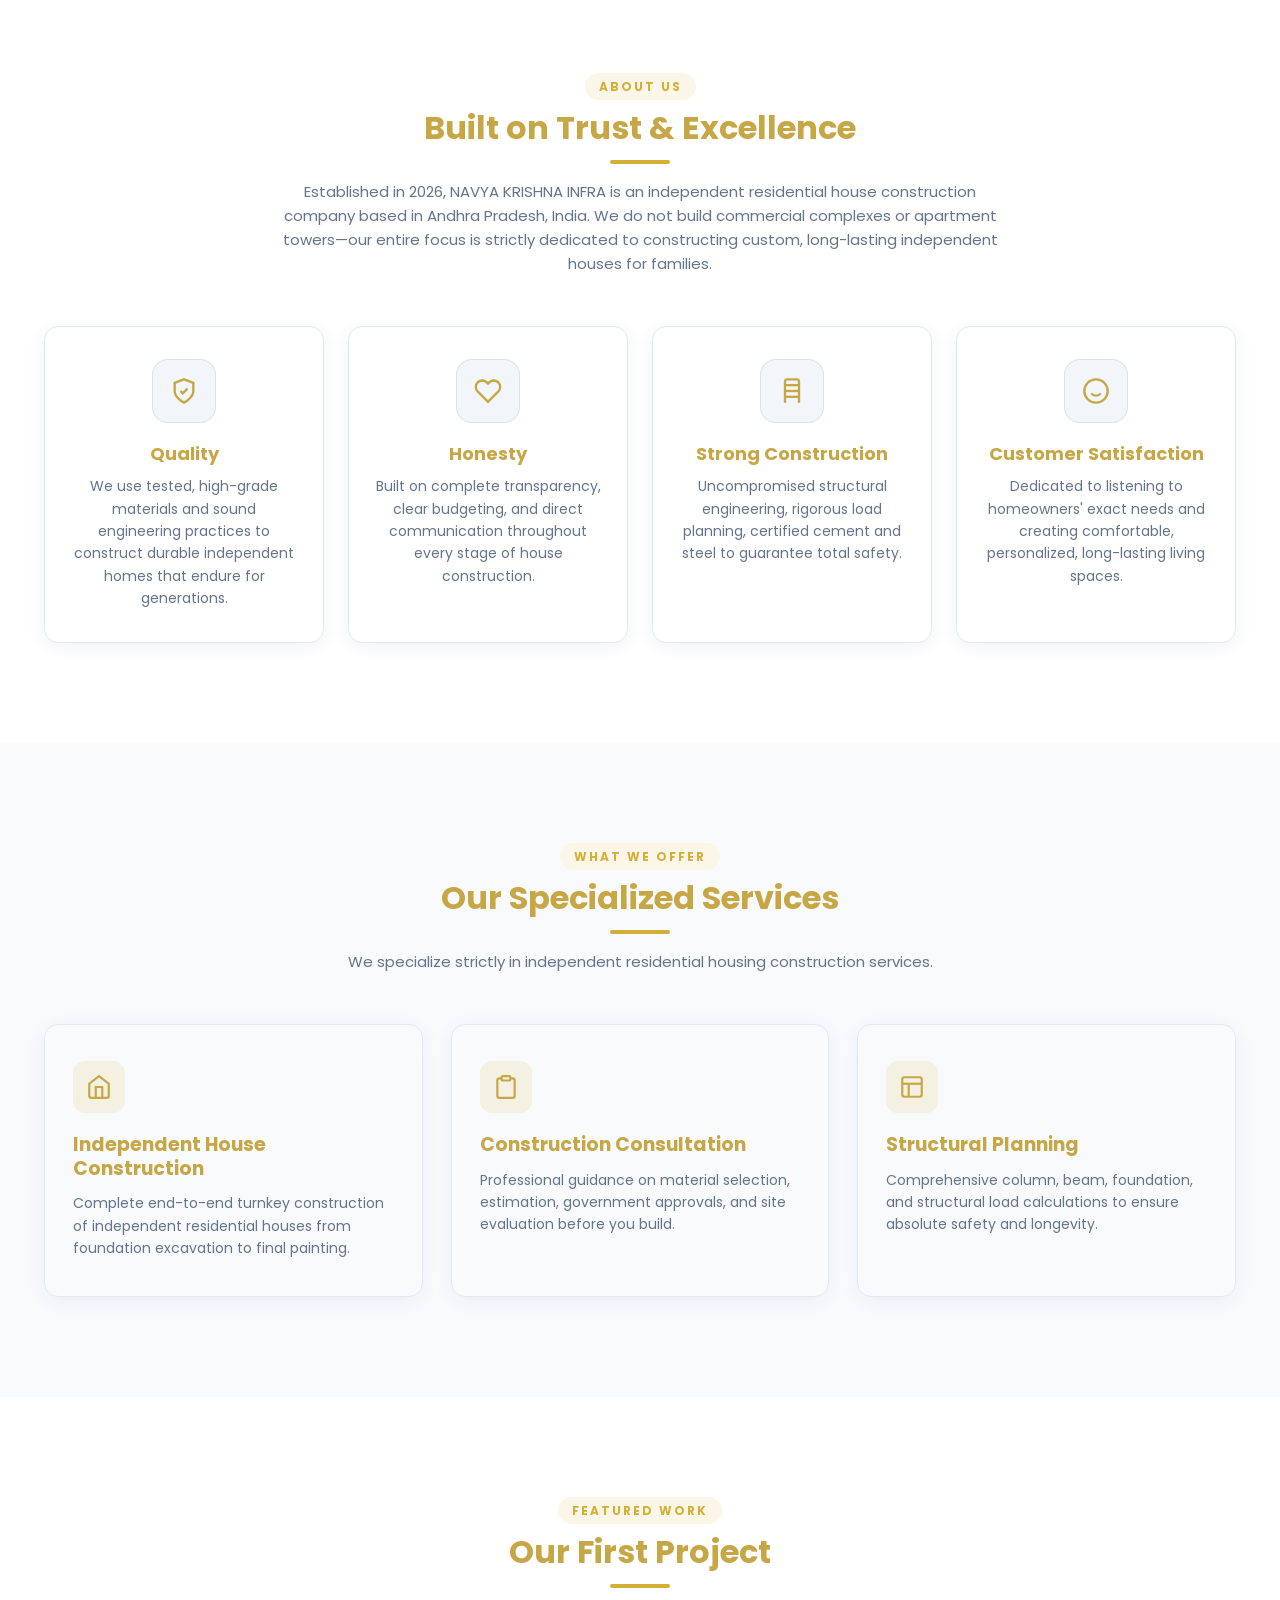
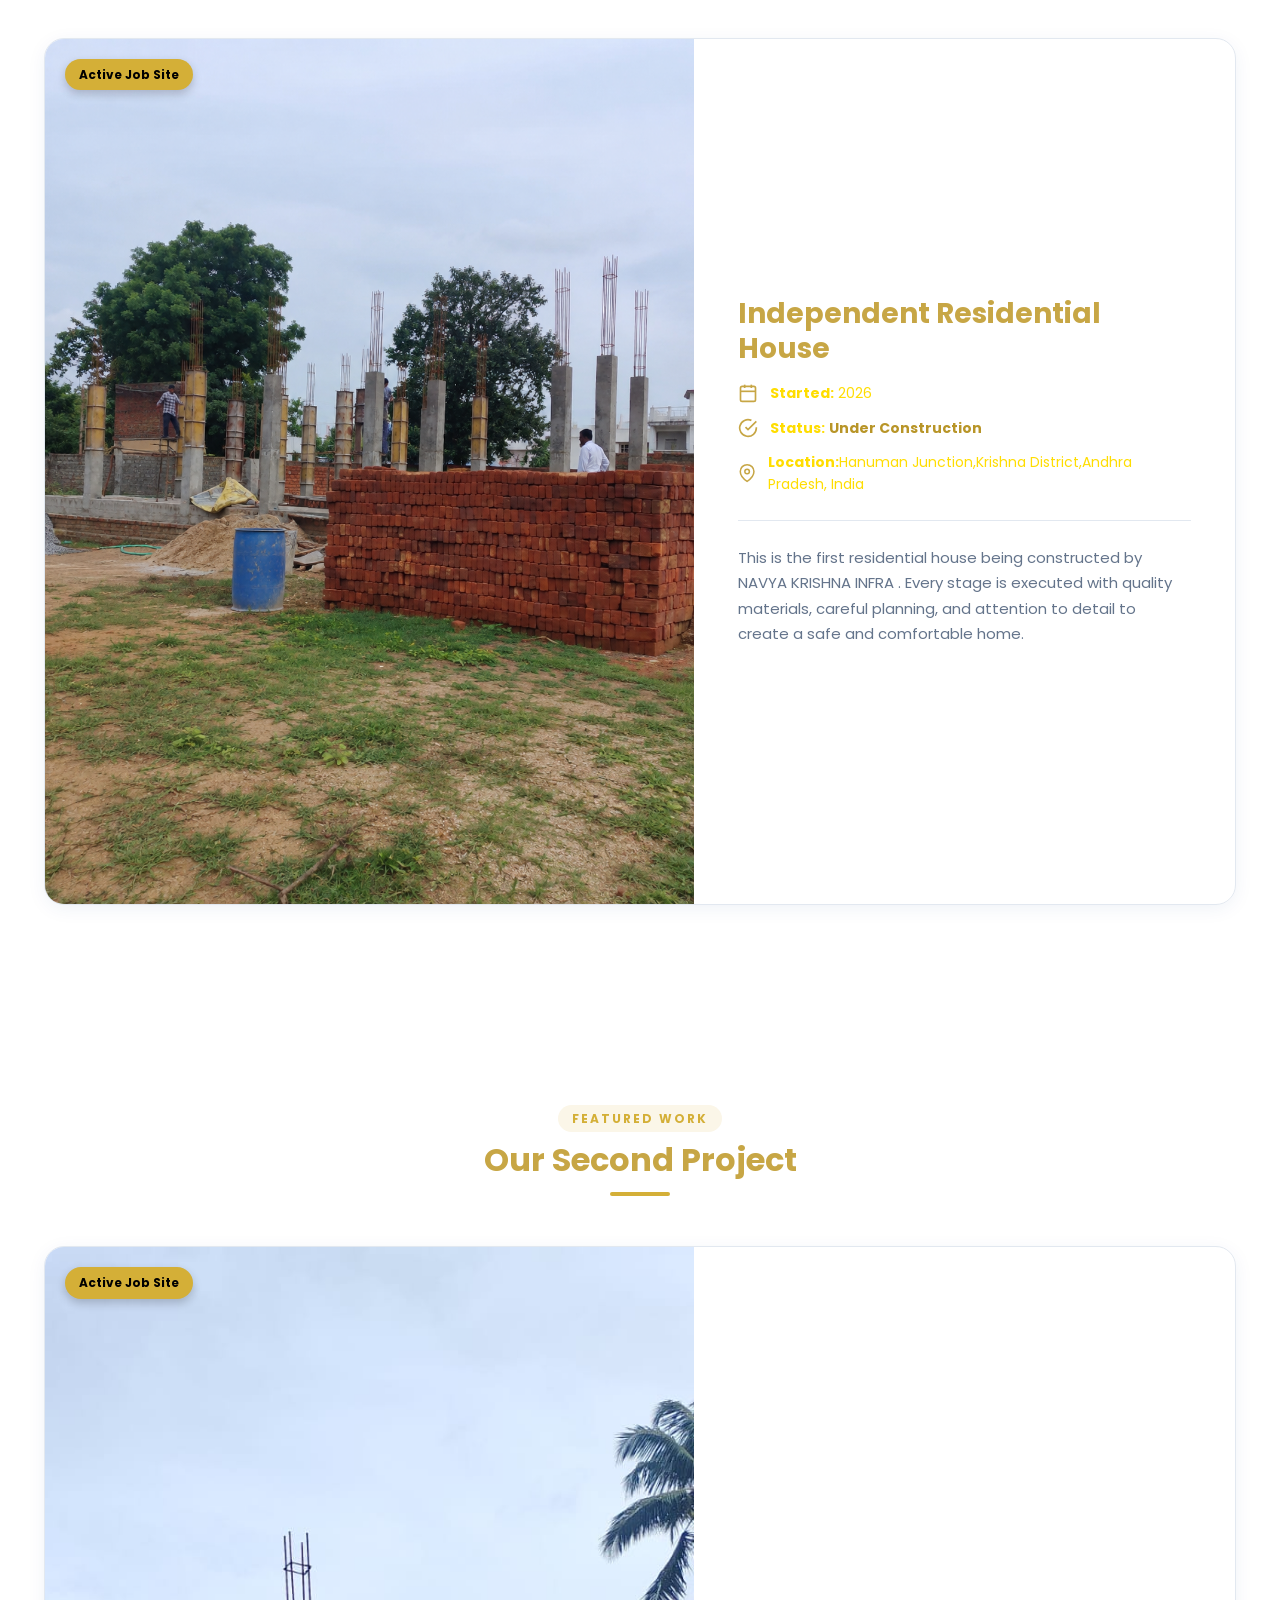
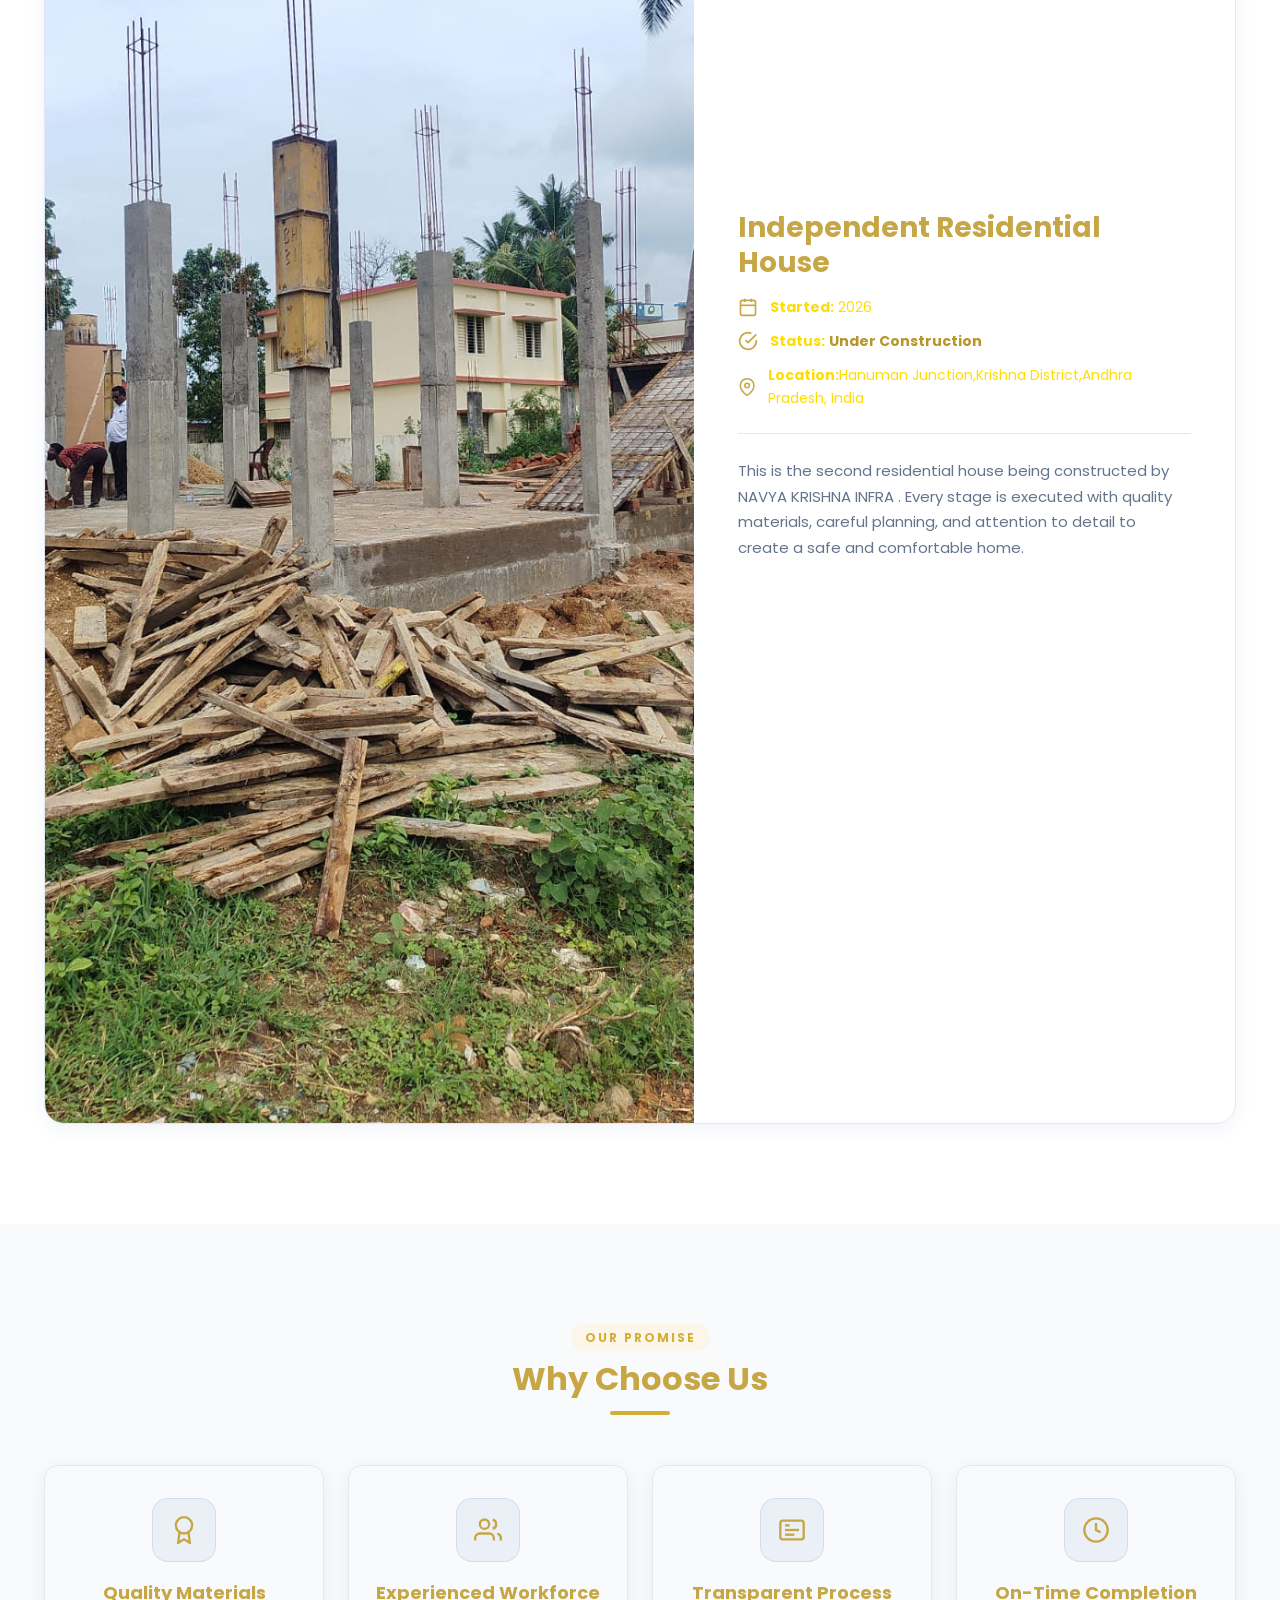
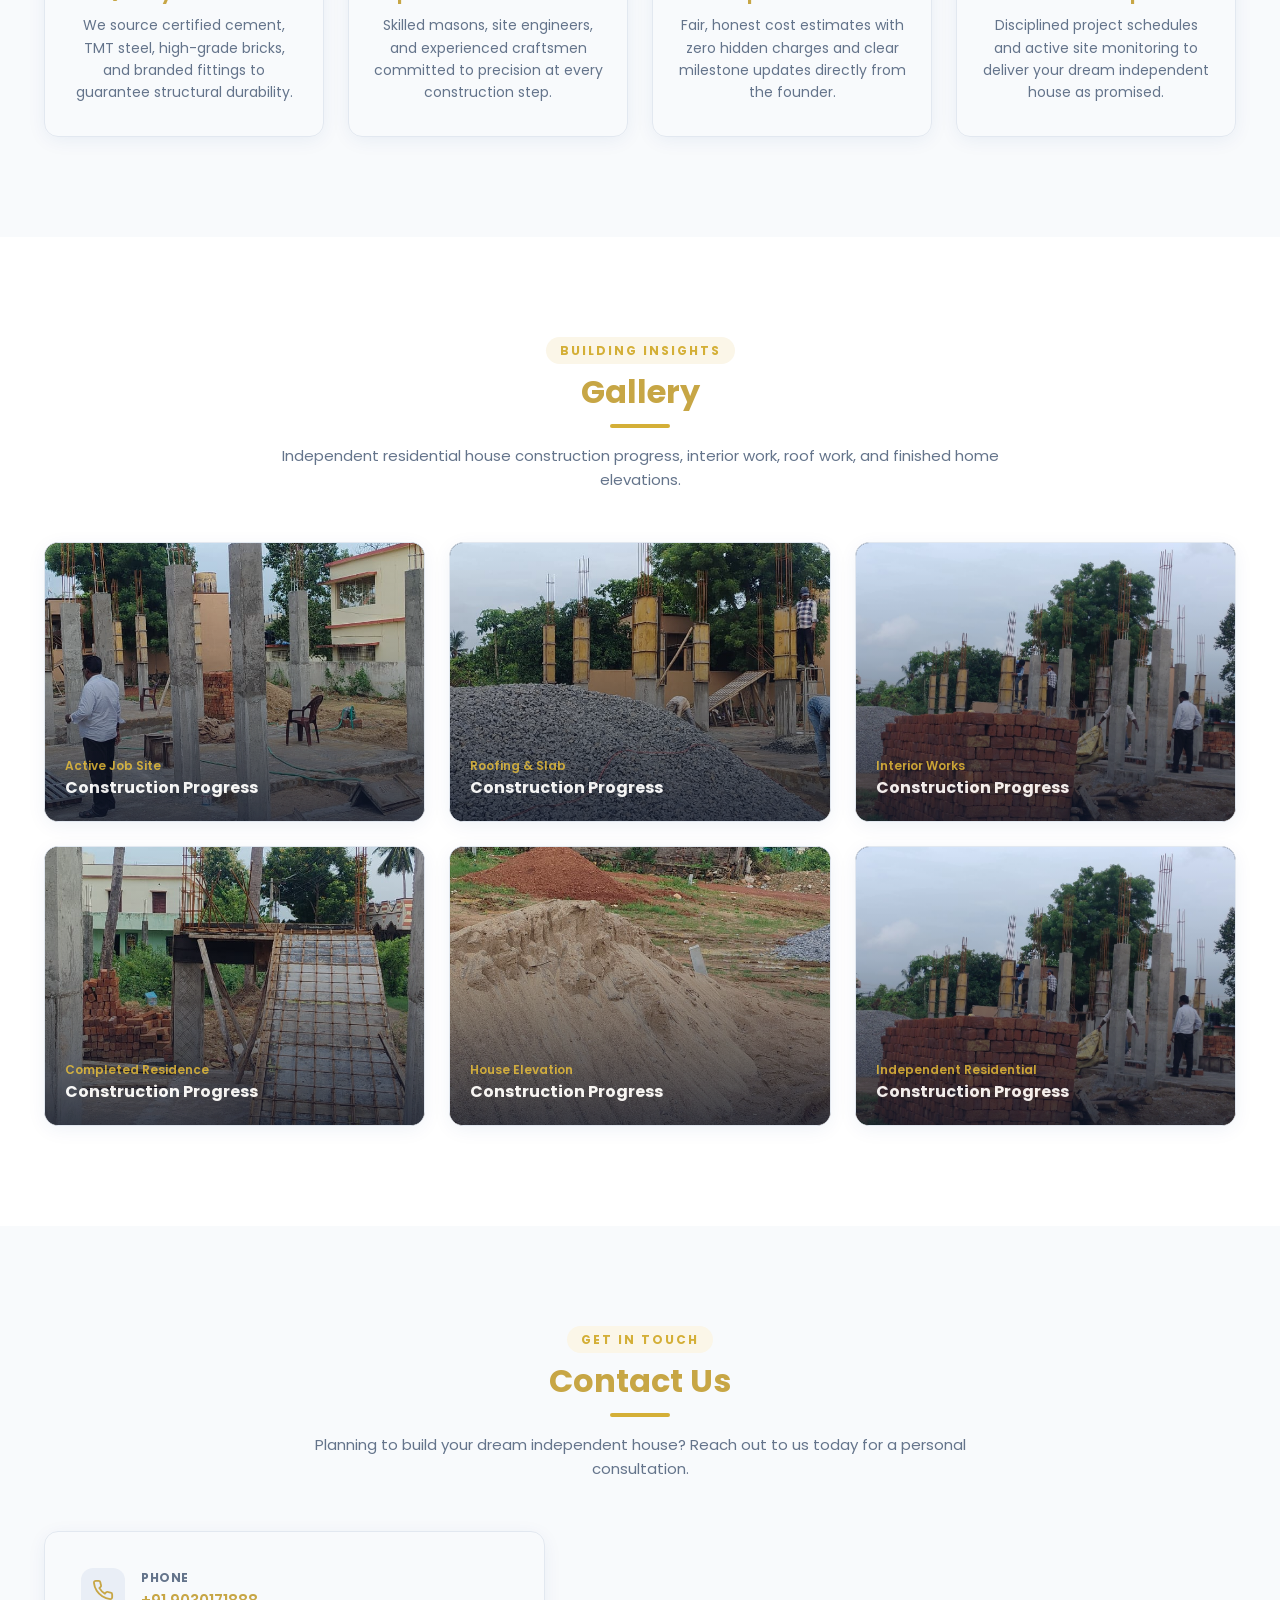
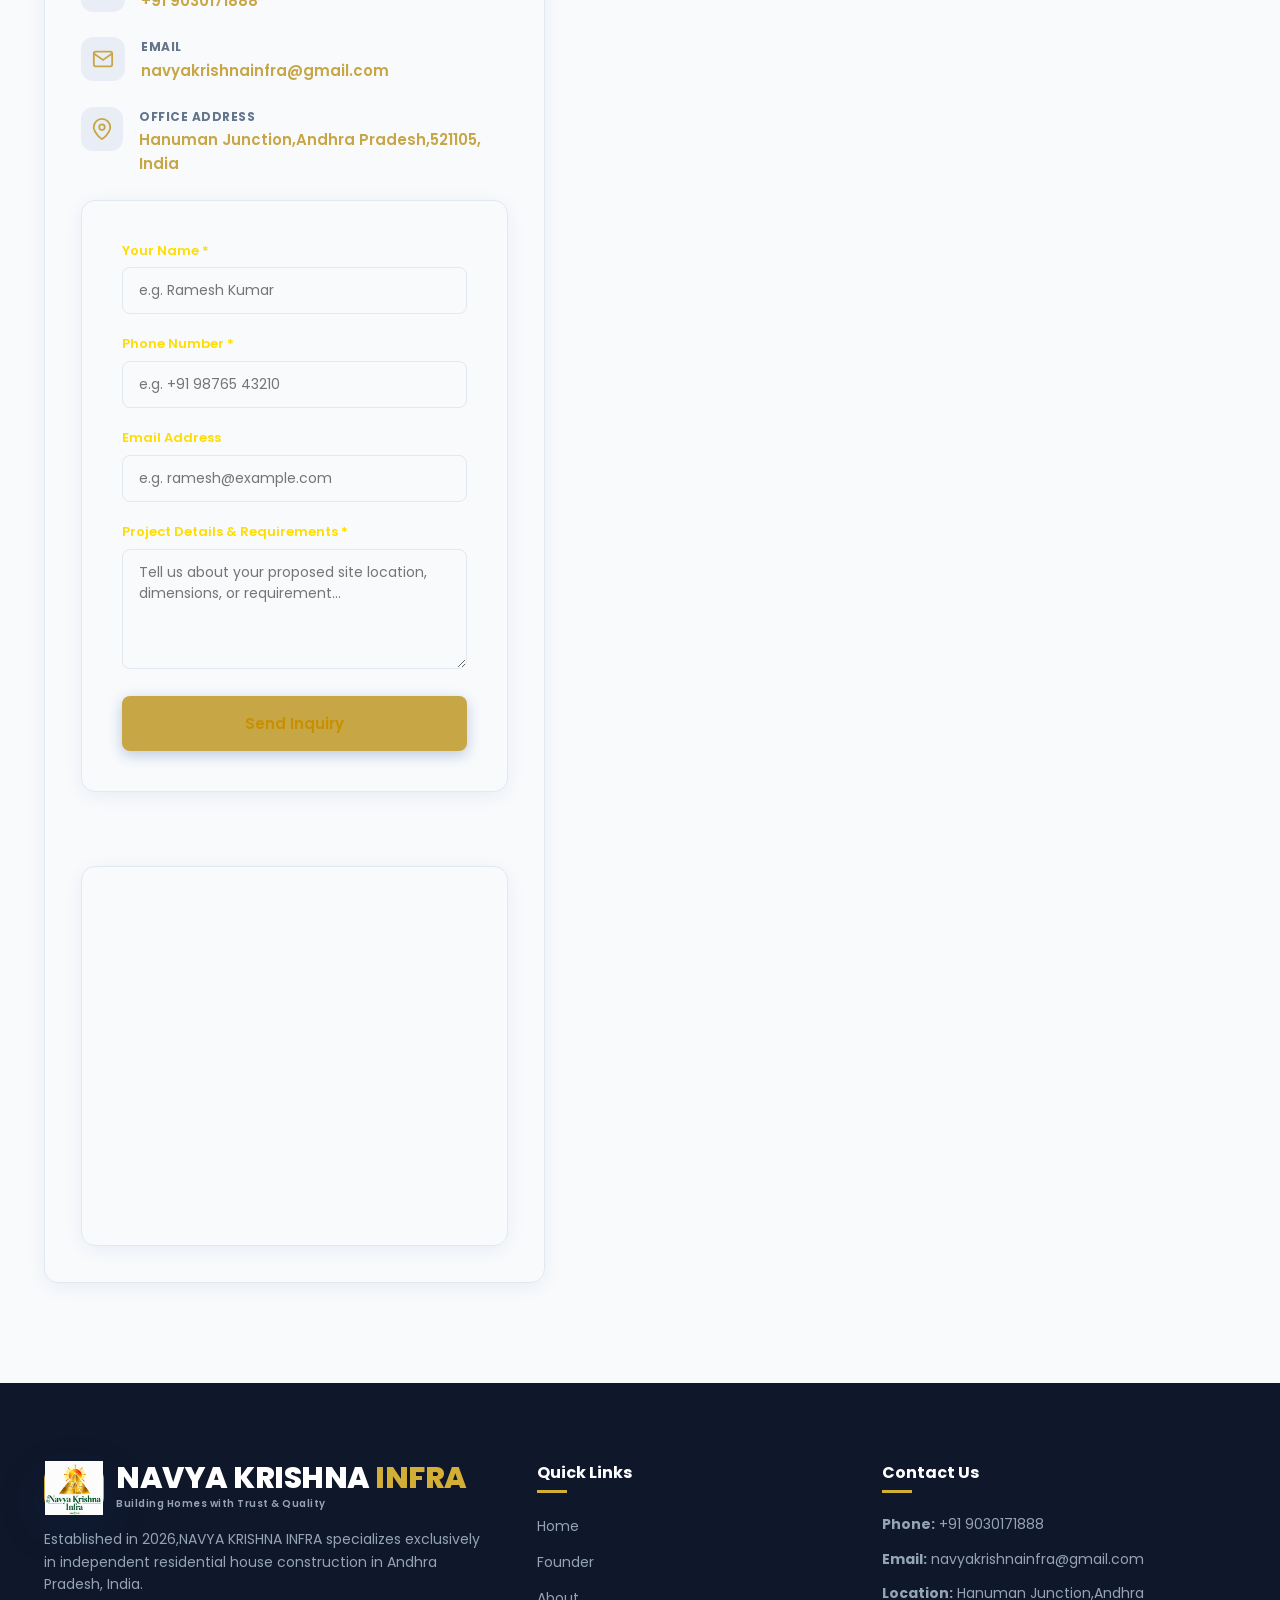
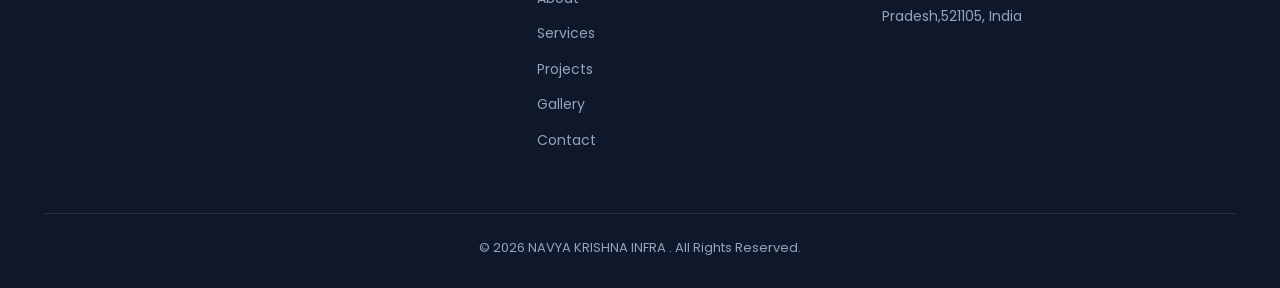
==== commit 990a802c: "updated index.html" ====
--- a/index.html
+++ b/index.html
@@ -3,10 +3,13 @@
 <head>
   <meta charset="UTF-8">
   <meta name="viewport" content="width=device-width, initial-scale=1.0">
+  <meta name="keywords"
+content="Navya Krishna Infra, Navya Krishna Infra Hanuman Junction, construction company Hanuman Junction, real estate Hanuman Junction, open plots Hanuman Junction">
   <title>NAVYA KRISHNA INFRA  | Building Homes with Trust & Quality</title>
-  <meta name="description" content="Veritas Builders specializes strictly in independent residential house construction in Andhra Pradesh, India. Founded in 2026 by Hema Sai Thota.">
+  <meta name="description" content="Navya Krishna Infra provides professional construction and infrastructure services with quality, reliability and excellence.">
   <link rel="icon" type="image/svg+xml" href="data:image/svg+xml,<svg xmlns='http://www.w3.org/2000/svg' viewBox='0 0 24 24' fill='none' stroke='%23D4AF37' stroke-width='2.5'><path d='M3 10L12 3L21 10'/><path d='M5 10V20C5 20.55 5.45 21 6 21H18C18.55 21 19 20.55 19 20V10' stroke='%230B3D91'/><path d='M12 11V21' stroke='%23D4AF37'/></svg>">
-
+<meta name="robots" content="index, follow">
+<link rel="canonical" href="https://www.navyakrishnainfra.com/">
   <!-- Google Font: Poppins & Signature Fonts -->
   <link rel="preconnect" href="https://fonts.googleapis.com">
   <link rel="preconnect" href="https://fonts.gstatic.com" crossorigin>
@@ -16,7 +19,17 @@
   <link rel="stylesheet" href="css/style.css">
   <link rel="stylesheet" href="css/animations.css">
   <link rel="stylesheet" href="css/responsive.css">
+  <script type="application/ld+json">
+{
+  "@context": "https://schema.org",
+  "@type": "WebSite",
+  "name": "Navya Krishna Infra",
+  "alternateName": "navyakrishnainfra",
+  "url": "https://www.navyakrishnainfra.com/"
+}
+</script>
 </head>
+
 
 <body>
 
@@ -26,13 +39,14 @@
     <div class="container nav-container">
       <a href="#home" class="logo-link">
         <div class="logo-box">
-    <img src="images/logo/logo.jpeg" alt="Veritas Builders Logo" class="company-logo">
+    <img src="images/logo/logo.jpeg" alt="Navya Krishna Infra Logo" class="company-logo">
 </div>
         <div class="logo-text">
           <span class="logo-title">navya krishna<span> infra</span></span>
           <span class="logo-sub">Building Homes with Trust & Quality</span>
         </div>
       </a>
+      
 
       <!-- Desktop Nav -->
       <nav>
@@ -100,12 +114,19 @@
         <p class="hero-text">
           NAVYA KRISHNA INFRA was established in 2026 with the vision of building high-quality independent houses. We believe every home should reflect trust, durability, and craftsmanship. Our goal is to deliver homes that families are proud to live in.
         </p>
+        
         <div class="hero-buttons">
           <a href="#projects" class="btn btn-gold">View Project</a>
           <a href="#contact" class="btn btn-outline-white">Contact Us</a>
-        </div>
-      </div>
-    </div>
+          <h1>Navya Krishna Infra</h1>
+
+<p>
+  Trusted Construction & Infrastructure Services in Hanuman Junction
+</p>
+        </div>
+      </div>
+    </div>
+    
   </section>
 
 
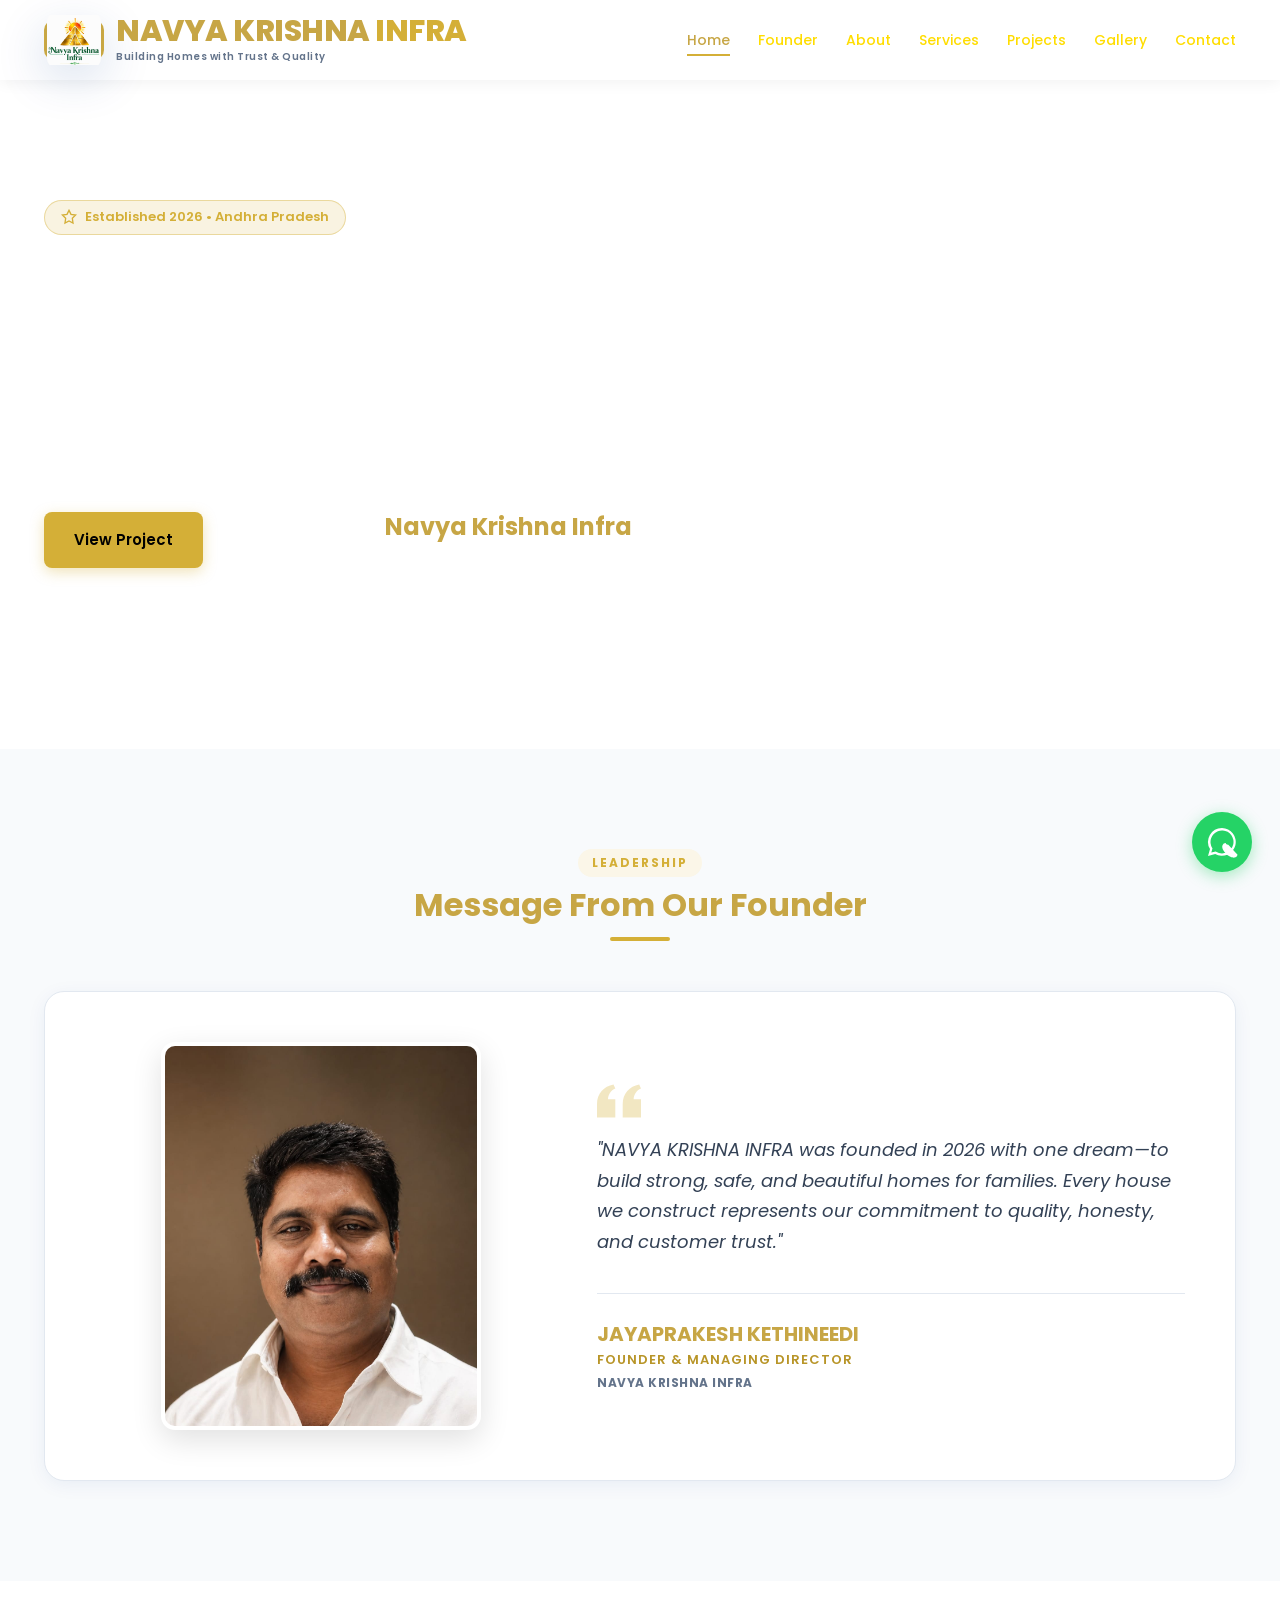
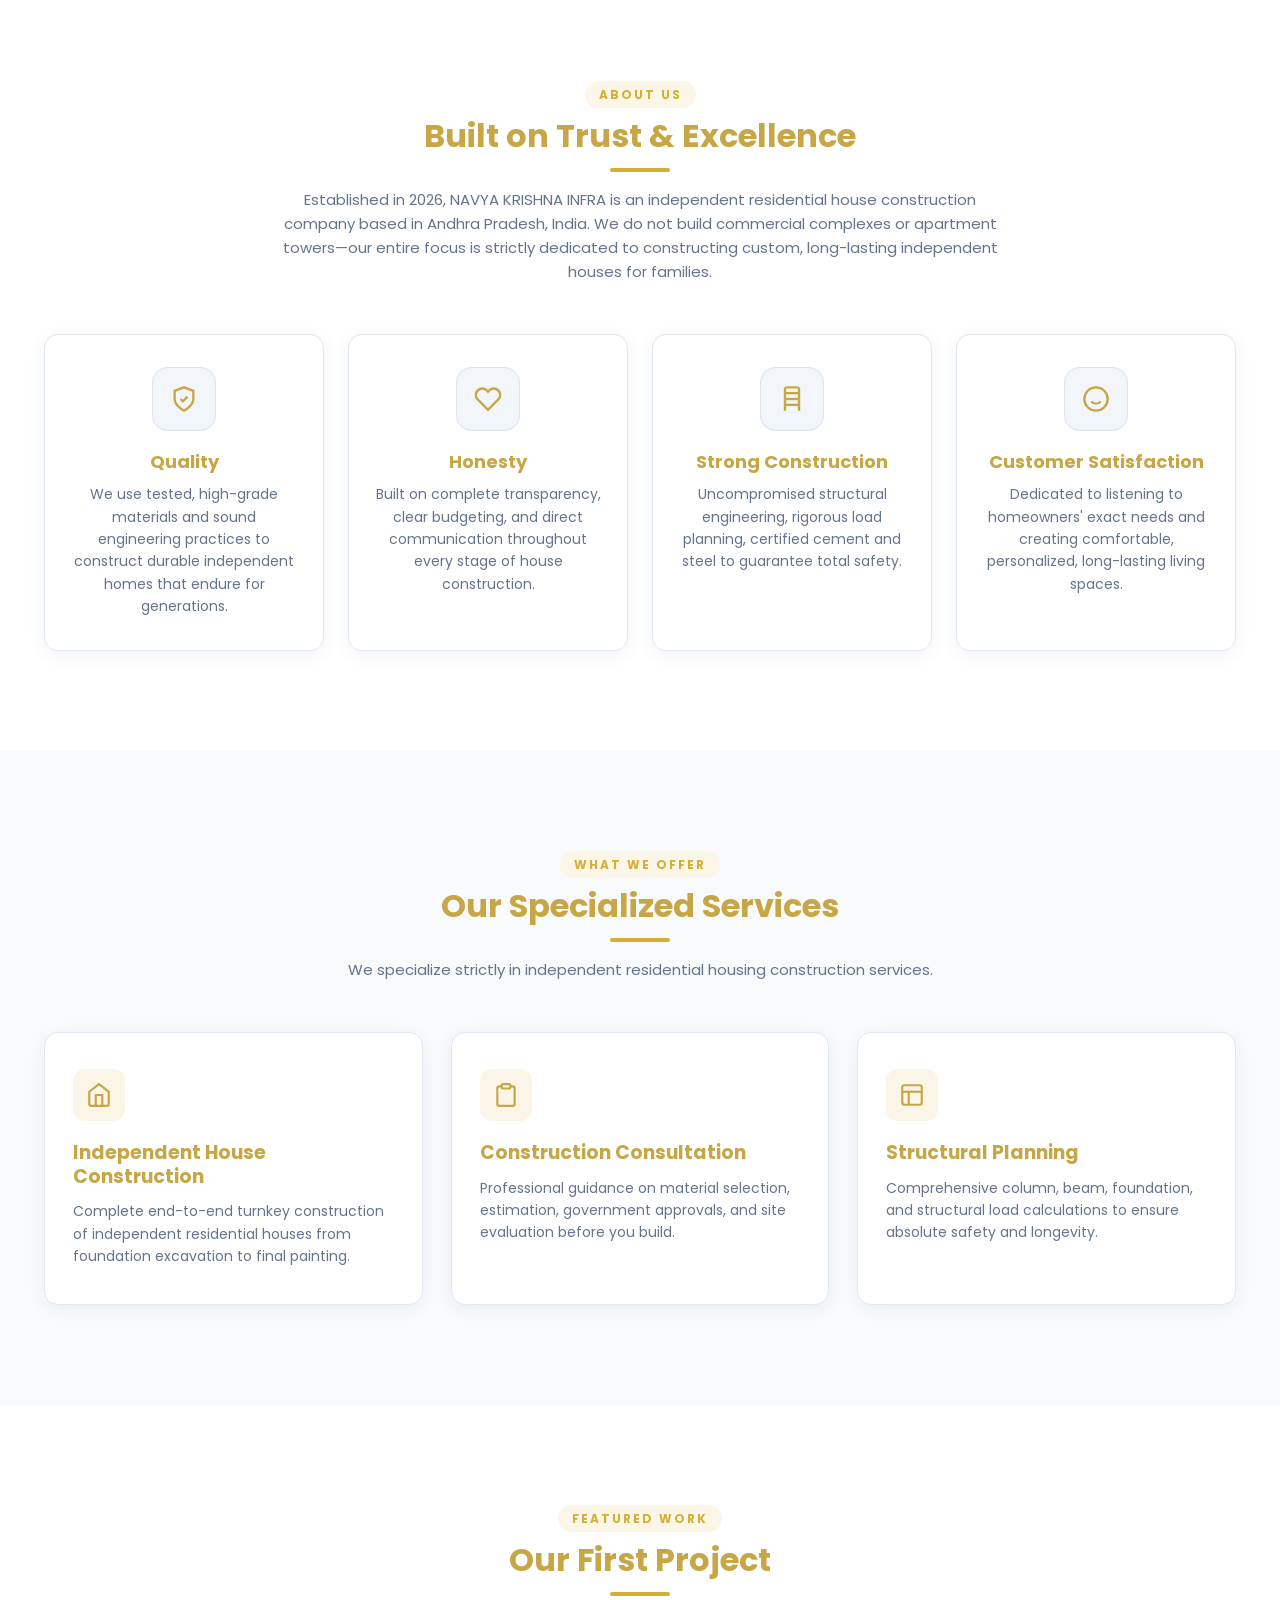
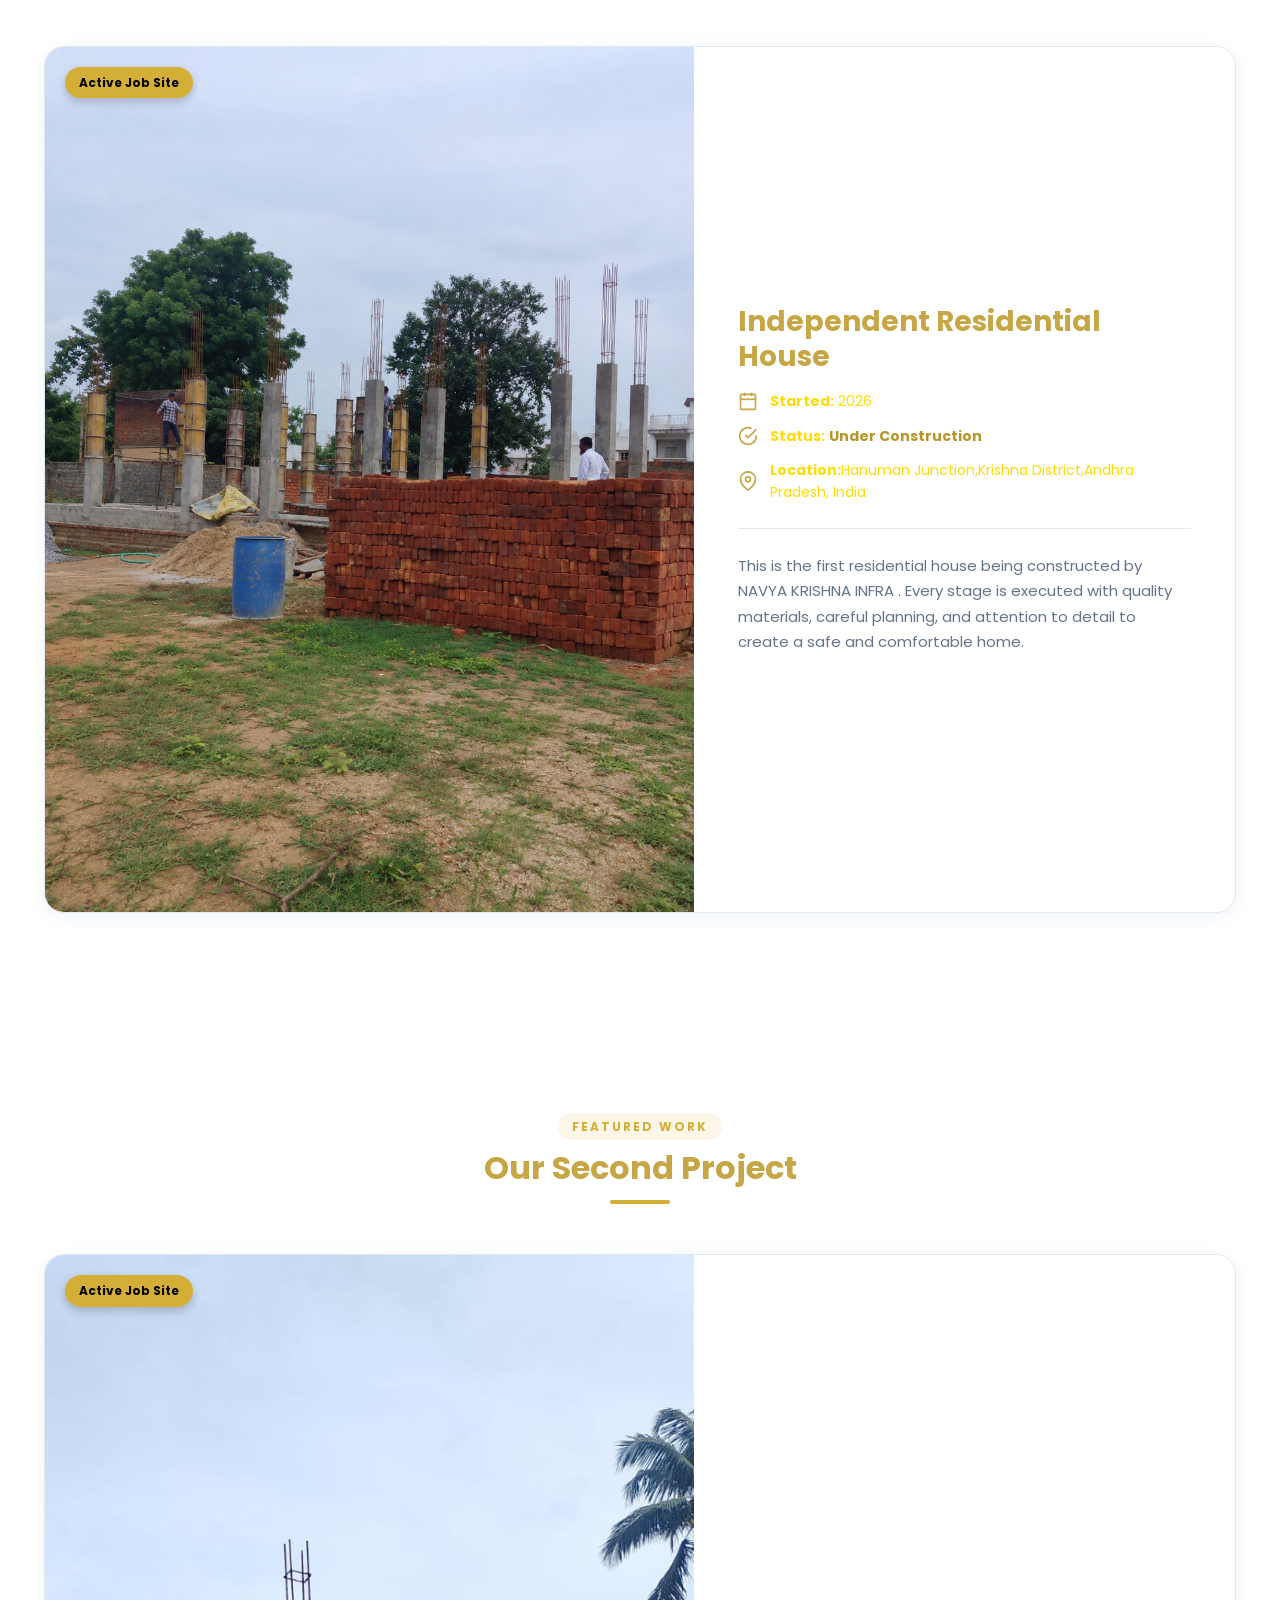
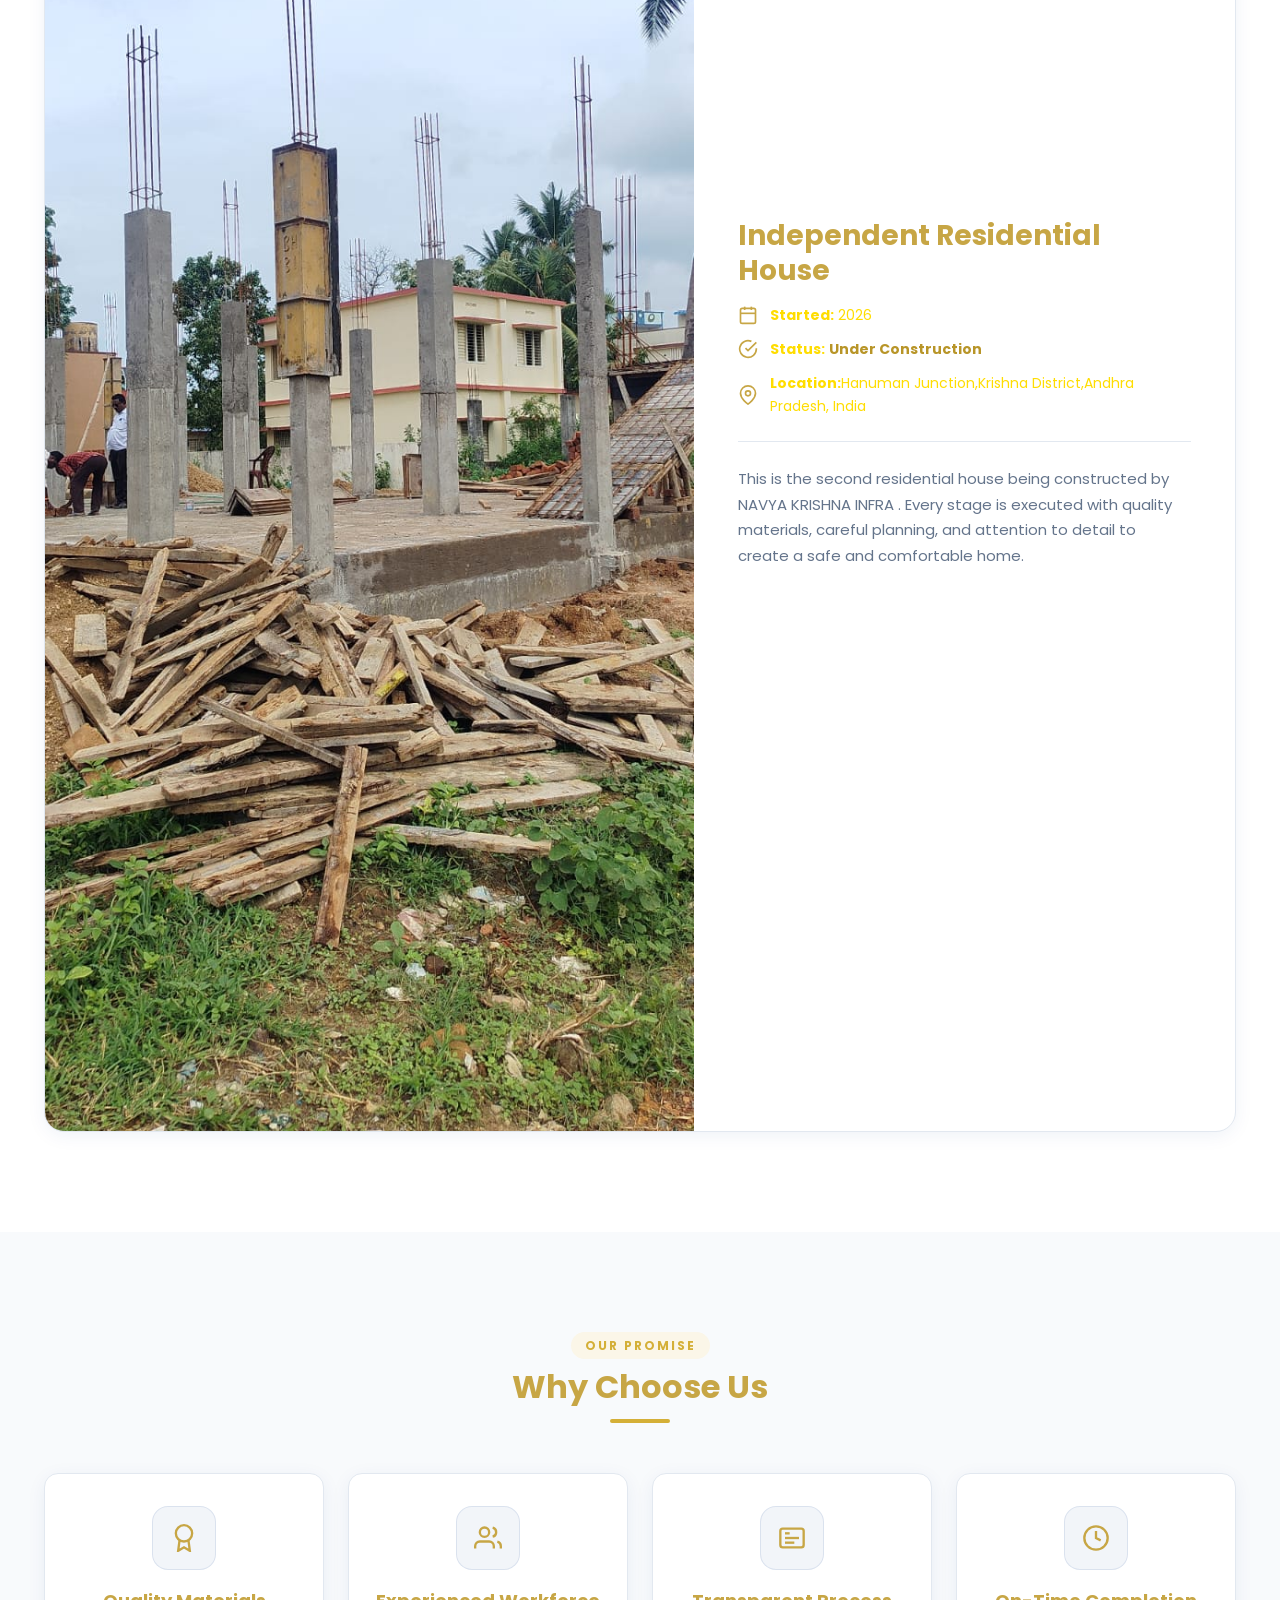
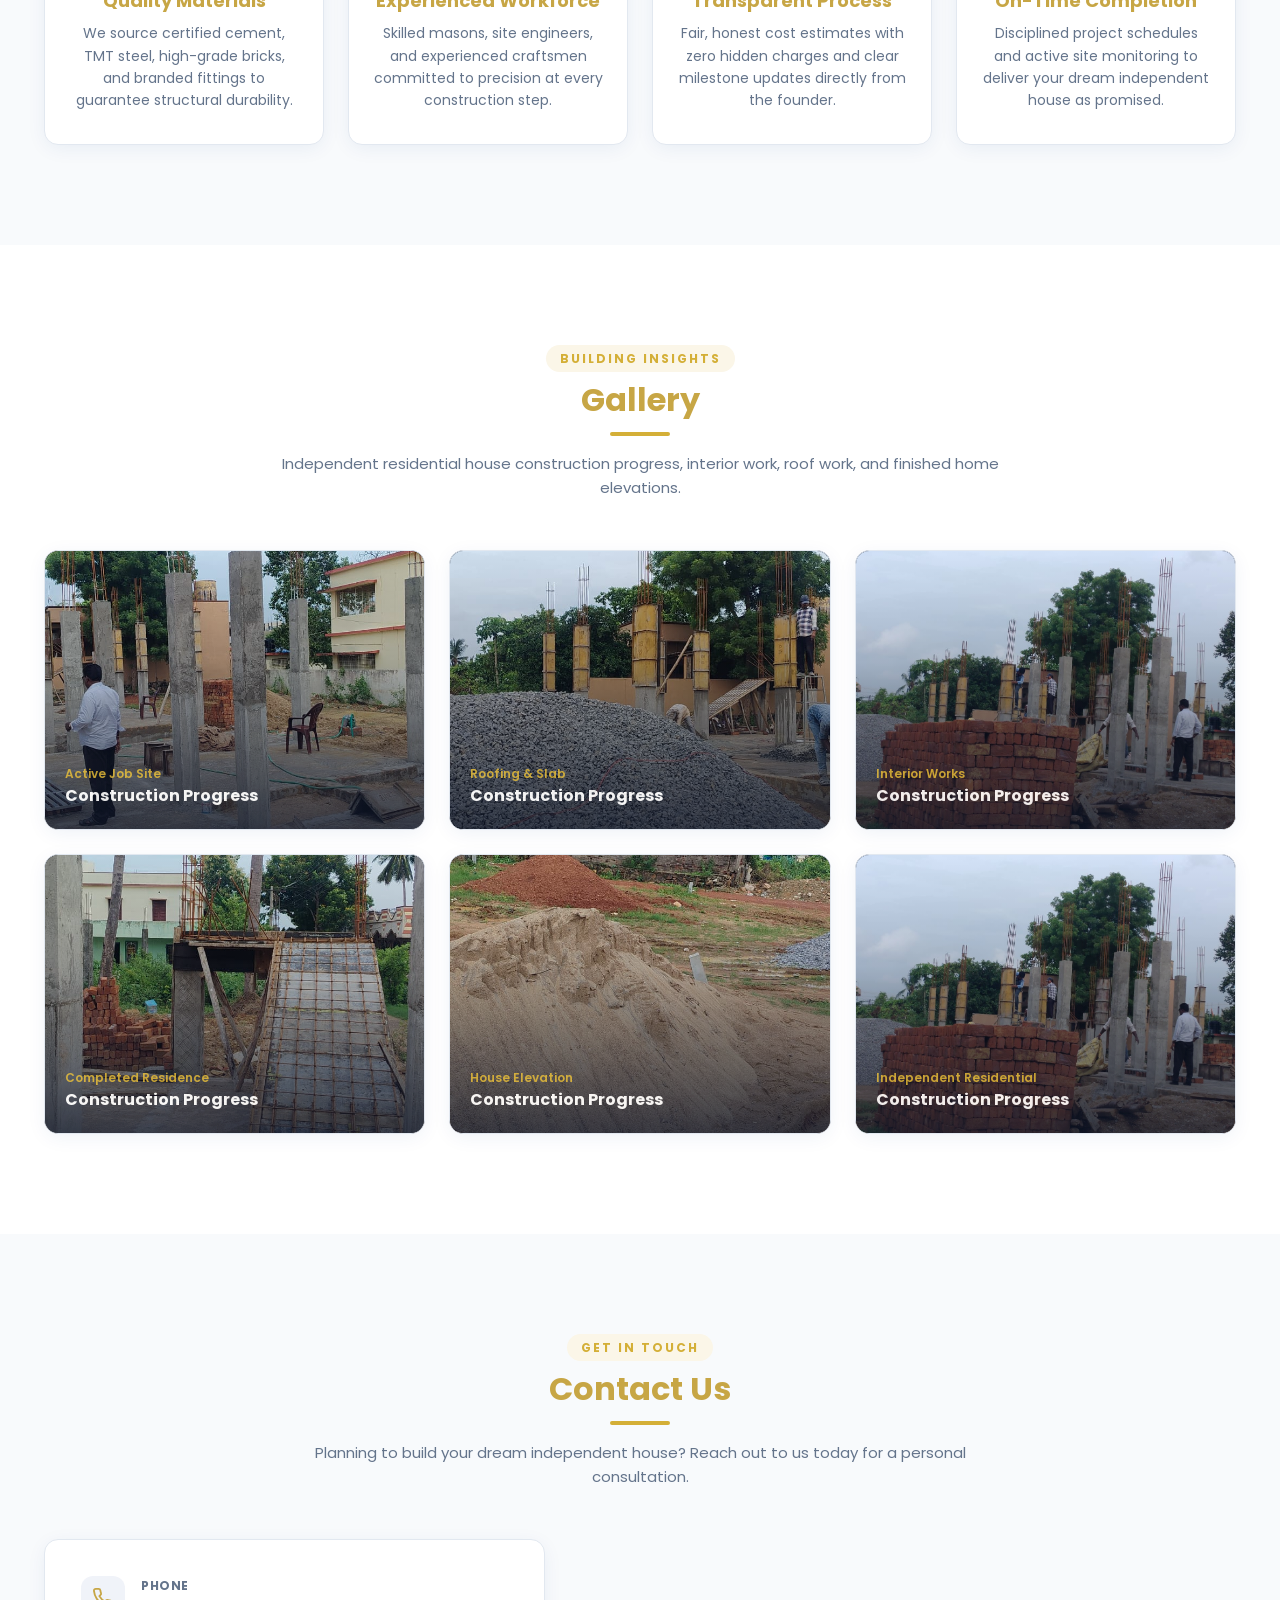
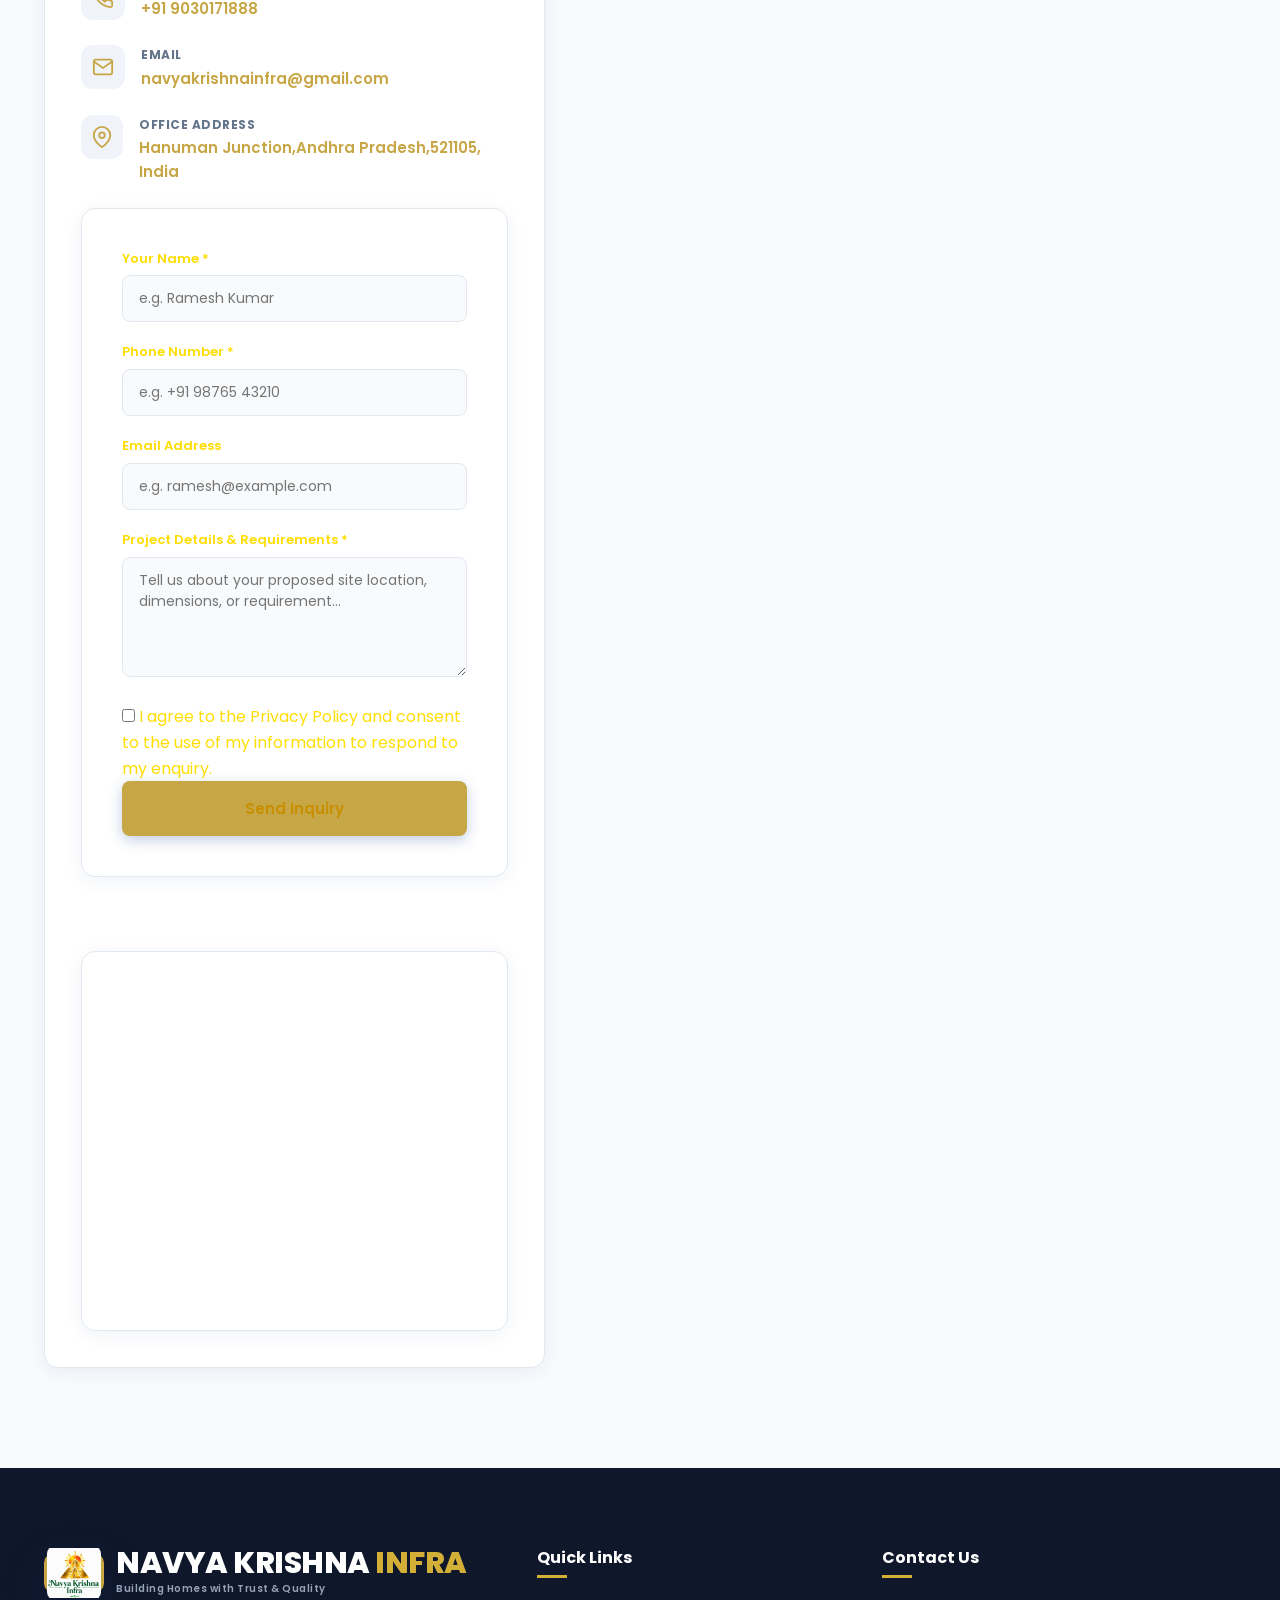
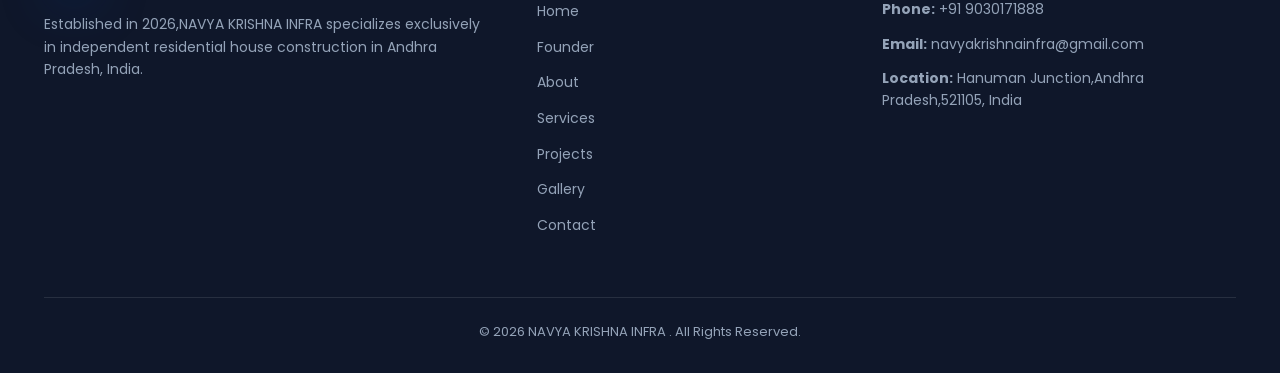
==== commit e08c2db3: "Add DPDP privacy and consent compliance" ====
--- a/index.html
+++ b/index.html
@@ -643,10 +643,27 @@
         placeholder="Tell us about your proposed site location, dimensions, or requirement..."
         required></textarea>
     </div>
+    <label class="consent-row">
+    <input
+        type="checkbox"
+        id="privacyConsent"
+        name="privacyConsent"
+        required
+    >
+
+    <span>
+        I agree to the
+        <a href="privacy.html" target="_blank" rel="noopener">
+            Privacy Policy
+        </a>
+        and consent to the use of my information to respond to my enquiry.
+    </span>
+</label>
 
     <button type="submit" class="btn btn-primary" style="width:100%;">
       Send Inquiry
     </button>
+    
 
   </form>
 </div>
--- a/css/style.css
+++ b/css/style.css
@@ -18,7 +18,7 @@
   --accent-gold: #D4AF37;
   --accent-gold-hover: #b89528;
   --accent-gold-light: #fbf6e8;
-  --bg-white: ffffff;
+  --bg-white: #ffffff;
   --bg-slate: #f8fafc;
   --bg-dark: #0f172a;
   --text-dark: #ffdd00;
@@ -689,7 +689,7 @@
   width: 20px;
   height: 20px;
   color: var(--primary-blue);
-  shrink: 0;
+ flex-shrink: 0;
 }
 
 .project-description {
--- a/css/responsive.css
+++ b/css/responsive.css
@@ -1,50 +1,1022 @@
 /* ============================================================
-   VERITAS BUILDERS - RESPONSIVE STYLES
-   Breakpoints: <=1024px (tablet), <=768px (mobile)
+   NAVYA KRISHNA INFRA
+   COMPLETE RESPONSIVE STYLES
+   Optimized for 320px - 430px mobile screens
+   Tablet + Desktop
    ============================================================ */
 
+
+/* ============================================================
+   GLOBAL RESPONSIVE SAFETY
+   ============================================================ */
+
+html,
+body {
+  width: 100%;
+  max-width: 100%;
+  overflow-x: hidden;
+}
+
+*,
+*::before,
+*::after {
+  box-sizing: border-box;
+}
+
+img,
+video,
+iframe {
+  max-width: 100%;
+}
+
+.container {
+  width: 100%;
+  max-width: 1240px;
+  margin-left: auto;
+  margin-right: auto;
+}
+
+
+/* ============================================================
+   COMPANY LOGO
+   ============================================================ */
+
+.company-logo {
+  display: block;
+  width: 54px;
+  height: 54px;
+  max-width: 54px;
+  object-fit: contain;
+  border-radius: 8px;
+}
+
+
+/* ============================================================
+   TABLET
+   769px - 1024px
+   ============================================================ */
+
 @media (max-width: 1024px) {
+
+  .container {
+    padding-left: 24px;
+    padding-right: 24px;
+  }
+
+  /* Header */
+
+  .nav-container {
+    height: 72px;
+  }
+
+  .logo-title {
+    font-size: 25px;
+  }
+
+  .logo-sub {
+    font-size: 9px;
+  }
+
+  .nav-menu {
+    gap: 18px;
+  }
+
+  .nav-link {
+    font-size: 13px;
+  }
+
+
+  /* Founder */
+
   .founder-grid {
     grid-template-columns: 1fr;
-  }
+    gap: 35px;
+    padding: 40px;
+  }
+
+  .founder-photo-box {
+  position: relative;
+  width: 100%;
+  max-width: 320px;
+  margin: 0 auto;
+  border-radius: var(--radius-md);
+  overflow: hidden;
+  border: 4px solid var(--bg-white);
+  box-shadow: 0 10px 30px rgba(0, 0, 0, 0.12);
+  background-color: var(--bg-slate);
+}
+
+.founder-photo-box img {
+  display: block;
+  width: 100%;
+  height: auto;
+  max-width: 100%;
+  object-fit: contain;
+  object-position: center;
+}
+
+
+  /* Cards */
+
   .about-cards-grid {
     grid-template-columns: repeat(2, 1fr);
   }
+
   .services-grid {
     grid-template-columns: repeat(2, 1fr);
   }
+
   .why-grid {
     grid-template-columns: repeat(2, 1fr);
   }
+
   .quotes-grid {
     grid-template-columns: repeat(2, 1fr);
   }
+
+
+  /* Project */
+
   .project-card-large {
     grid-template-columns: 1fr;
   }
+
+  .project-image-wrap {
+    min-height: 350px;
+  }
+
+  .project-info {
+    padding: 36px;
+  }
+
+
+  /* Gallery */
+
+  .gallery-grid {
+    grid-template-columns: repeat(2, 1fr);
+  }
+
+
+  /* Contact */
+
   .contact-grid {
     grid-template-columns: 1fr;
   }
+
+
+  /* Footer */
+
   .footer-grid {
-    grid-template-columns: 1fr;
+    grid-template-columns: 1fr 1fr;
     gap: 36px;
   }
 }
 
+
+/* ============================================================
+   MOBILE
+   <= 768px
+   ============================================================ */
+
 @media (max-width: 768px) {
+
+  /* ----------------------------------------------------------
+     GLOBAL
+     ---------------------------------------------------------- */
+
+  html {
+    width: 100%;
+    overflow-x: hidden;
+  }
+
+  body {
+    width: 100%;
+    max-width: 100%;
+    overflow-x: hidden;
+  }
+
+  .container {
+    width: 100%;
+    max-width: 100%;
+    padding-left: 16px;
+    padding-right: 16px;
+  }
+
+
+  /* ----------------------------------------------------------
+     HEADER
+     ---------------------------------------------------------- */
+
+  .header {
+    position: sticky;
+    top: 0;
+    width: 100%;
+  }
+
+  .nav-container {
+    width: 100%;
+    height: 68px;
+    min-height: 68px;
+    padding-left: 14px;
+    padding-right: 14px;
+    gap: 10px;
+  }
+
+  .logo-link {
+    min-width: 0;
+    max-width: calc(100% - 50px);
+    gap: 8px;
+    overflow: hidden;
+  }
+
+  .logo-box {
+    width: 42px;
+    min-width: 42px;
+    height: 42px;
+    border-radius: 8px;
+  }
+
+  .company-logo {
+    width: 38px;
+    height: 38px;
+    max-width: 38px;
+  }
+
+  .logo-text {
+    min-width: 0;
+    overflow: hidden;
+  }
+
+  .logo-title {
+    font-size: 20px;
+    line-height: 1;
+    letter-spacing: -0.3px;
+    white-space: nowrap;
+  }
+
+  .logo-sub {
+    font-size: 7px;
+    line-height: 1.2;
+    letter-spacing: 0.2px;
+    white-space: nowrap;
+    overflow: hidden;
+    text-overflow: ellipsis;
+    margin-top: 3px;
+  }
+
   .nav-menu {
     display: none;
   }
+
   .hamburger {
-    display: block;
-  }
+    display: flex;
+    align-items: center;
+    justify-content: center;
+    width: 42px;
+    min-width: 42px;
+    height: 42px;
+    padding: 7px;
+    margin-left: auto;
+    flex-shrink: 0;
+  }
+
+  .hamburger svg {
+    width: 25px;
+    height: 25px;
+  }
+
+
+  /* ----------------------------------------------------------
+     MOBILE MENU
+     ---------------------------------------------------------- */
+
+  .mobile-menu {
+    top: 68px;
+    left: 0;
+    width: 100%;
+    max-width: 100%;
+    padding: 12px 16px 20px;
+    box-sizing: border-box;
+  }
+
+  .mobile-nav-link {
+    padding: 13px 4px;
+    font-size: 15px;
+  }
+
+
+  /* ----------------------------------------------------------
+     HERO
+     ---------------------------------------------------------- */
+
+  .hero-section {
+    width: 100%;
+    min-height: 570px;
+    padding: 80px 0 70px;
+    display: flex;
+    align-items: center;
+  }
+
+  .hero-video {
+    width: 100%;
+    height: 100%;
+    object-fit: cover;
+    object-position: center center;
+  }
+
+  .hero-content {
+    width: 100%;
+    max-width: 100%;
+  }
+
+  .hero-badge {
+    max-width: 100%;
+    padding: 6px 11px;
+    gap: 6px;
+    font-size: 10px;
+    line-height: 1.4;
+    margin-bottom: 18px;
+  }
+
+  .hero-badge svg {
+    width: 13px;
+    height: 13px;
+    flex-shrink: 0;
+  }
+
   .hero-title {
+    width: 100%;
+    max-width: 100%;
     font-size: 34px;
-  }
-  .about-cards-grid, .services-grid, .gallery-grid, .why-grid, .quotes-grid {
+    line-height: 1.12;
+    letter-spacing: -0.4px;
+    margin-bottom: 16px;
+    overflow-wrap: break-word;
+  }
+
+  .hero-text {
+    width: 100%;
+    max-width: 100%;
+    font-size: 14px;
+    line-height: 1.65;
+    margin-bottom: 26px;
+    overflow-wrap: break-word;
+  }
+
+  .hero-buttons {
+    width: 100%;
+    display: flex;
+    flex-direction: column;
+    align-items: stretch;
+    gap: 10px;
+  }
+
+  .hero-buttons .btn {
+    width: 100%;
+    min-height: 48px;
+  }
+
+
+  /* ----------------------------------------------------------
+     BUTTONS
+     ---------------------------------------------------------- */
+
+  .btn {
+    max-width: 100%;
+    padding: 12px 20px;
+    font-size: 14px;
+    white-space: normal;
+    text-align: center;
+  }
+
+
+  /* ----------------------------------------------------------
+     SECTION SPACING
+     ---------------------------------------------------------- */
+
+  .founder-section,
+  .about-section,
+  .services-section,
+  .project-section,
+  .why-section,
+  .gallery-section,
+  .contact-section {
+    padding-top: 65px;
+    padding-bottom: 65px;
+  }
+
+  .section-header {
+    width: 100%;
+    max-width: 100%;
+    margin-bottom: 32px;
+  }
+
+  .section-tag {
+    font-size: 10px;
+    letter-spacing: 1.3px;
+    padding: 4px 11px;
+  }
+
+  .section-title {
+    font-size: 27px;
+    line-height: 1.2;
+    overflow-wrap: break-word;
+  }
+
+  .section-desc {
+    font-size: 13px;
+    line-height: 1.65;
+  }
+
+
+  /* ----------------------------------------------------------
+     FOUNDER
+     ---------------------------------------------------------- */
+
+  .founder-grid {
+    width: 100%;
     grid-template-columns: 1fr;
-  }
+    gap: 28px;
+    padding: 22px;
+    border-radius: 16px;
+  }
+
+  .founder-photo-box {
+    width: 100%;
+    max-width: 280px;
+    margin: 0 auto;
+  }
+
+  .founder-photo-box img {
+    width: 100%;
+    height: 330px;
+  }
+
+  .founder-message {
+    font-size: 15px;
+    line-height: 1.7;
+  }
+
+  .founder-signature-box {
+    padding-top: 18px;
+  }
+
+  .founder-name {
+    font-size: 17px;
+    overflow-wrap: break-word;
+  }
+
+  .founder-role {
+    font-size: 11px;
+  }
+
+
+  /* ----------------------------------------------------------
+     ABOUT
+     ---------------------------------------------------------- */
+
+  .about-cards-grid {
+    width: 100%;
+    grid-template-columns: 1fr;
+    gap: 16px;
+  }
+
+  .about-card {
+    width: 100%;
+    padding: 26px 20px;
+  }
+
+  .card-title {
+    font-size: 17px;
+  }
+
+  .card-text {
+    font-size: 13px;
+  }
+
+
+  /* ----------------------------------------------------------
+     SERVICES
+     ---------------------------------------------------------- */
+
+  .services-grid {
+    width: 100%;
+    grid-template-columns: 1fr;
+    gap: 16px;
+  }
+
+  .service-card {
+    width: 100%;
+    padding: 26px 20px;
+  }
+
+  .service-title {
+    font-size: 18px;
+  }
+
+  .service-text {
+    font-size: 13px;
+  }
+
+
+  /* ----------------------------------------------------------
+     PROJECT
+     ---------------------------------------------------------- */
+
+  .project-card-large {
+    width: 100%;
+    grid-template-columns: 1fr;
+    border-radius: 16px;
+  }
+
+  .project-image-wrap {
+    width: 100%;
+    min-height: 250px;
+    height: 250px;
+  }
+
+  .project-image-wrap img {
+    width: 100%;
+    height: 100%;
+    object-fit: cover;
+  }
+
+  .project-badge {
+    top: 12px;
+    left: 12px;
+    font-size: 10px;
+    padding: 5px 10px;
+  }
+
+  .project-info {
+    width: 100%;
+    padding: 24px 20px;
+    min-width: 0;
+  }
+
+  .project-title {
+    font-size: 22px;
+    line-height: 1.25;
+  }
+
+  .project-meta-list {
+    gap: 14px;
+  }
+
+  .project-meta-item {
+    width: 100%;
+    min-width: 0;
+    align-items: flex-start;
+    gap: 9px;
+    font-size: 13px;
+  }
+
+  .meta-icon {
+    width: 18px;
+    height: 18px;
+    min-width: 18px;
+    flex-shrink: 0;
+  }
+
+  .project-meta-item span {
+    min-width: 0;
+    overflow-wrap: anywhere;
+  }
+
+  .project-description {
+    font-size: 13px;
+    line-height: 1.65;
+  }
+
+
+  /* ----------------------------------------------------------
+     WHY CHOOSE US
+     ---------------------------------------------------------- */
+
+  .why-grid {
+    width: 100%;
+    grid-template-columns: 1fr;
+    gap: 16px;
+  }
+
+  .why-card {
+    width: 100%;
+    padding: 26px 20px;
+  }
+
+
+  /* ----------------------------------------------------------
+     GALLERY
+     ---------------------------------------------------------- */
+
+  .gallery-grid {
+    width: 100%;
+    grid-template-columns: 1fr;
+    gap: 16px;
+  }
+
+  .gallery-item {
+    width: 100%;
+    height: 250px;
+  }
+
+  .gallery-overlay {
+    padding: 16px;
+  }
+
+
+  /* ----------------------------------------------------------
+     CONTACT
+     ---------------------------------------------------------- */
+
+  .contact-grid {
+    width: 100%;
+    max-width: 100%;
+    display: grid;
+    grid-template-columns: 1fr;
+    gap: 20px;
+  }
+
+  .contact-info-card {
+    width: 100%;
+    max-width: 100%;
+    padding: 22px 18px;
+    gap: 20px;
+    min-width: 0;
+  }
+
+  .contact-item {
+    width: 100%;
+    min-width: 0;
+    gap: 12px;
+    align-items: flex-start;
+  }
+
+  .contact-icon {
+    width: 40px;
+    min-width: 40px;
+    height: 40px;
+    flex-shrink: 0;
+  }
+
+  .contact-item > div:last-child {
+    min-width: 0;
+    flex: 1;
+  }
+
+  .contact-label {
+    font-size: 10px;
+  }
+
+  .contact-value {
+    font-size: 13px;
+    line-height: 1.5;
+    overflow-wrap: anywhere;
+    word-break: break-word;
+  }
+
+  .contact-form-card {
+    width: 100%;
+    max-width: 100%;
+    padding: 22px 18px;
+    min-width: 0;
+  }
+
+  .form-group {
+    width: 100%;
+    margin-bottom: 17px;
+  }
+
+  .form-label {
+    font-size: 12px;
+  }
+
+  .form-input,
+  .form-textarea {
+    width: 100%;
+    max-width: 100%;
+    min-width: 0;
+    font-size: 14px;
+    padding: 12px 13px;
+  }
+
+  .form-textarea {
+    min-height: 115px;
+  }
+
+  .contact-form-card .btn {
+    width: 100% !important;
+    min-height: 48px;
+  }
+
+
+  /* ----------------------------------------------------------
+     GOOGLE MAP
+     ---------------------------------------------------------- */
+
+  .map-container {
+    width: 100%;
+    height: 300px;
+    margin-top: 30px;
+    border-radius: 14px;
+  }
+
+  .map-container iframe {
+    width: 100% !important;
+    height: 100% !important;
+  }
+
+
+  /* ----------------------------------------------------------
+     WHATSAPP
+     ---------------------------------------------------------- */
+
+  .whatsapp-btn {
+    width: 52px;
+    height: 52px;
+    right: 16px;
+    bottom: 16px;
+  }
+
+  .whatsapp-btn svg {
+    width: 27px;
+    height: 27px;
+  }
+
+
+  /* ----------------------------------------------------------
+     FOOTER
+     ---------------------------------------------------------- */
+
+  .footer {
+    padding: 60px 0 25px;
+  }
+
+  .footer-grid {
+    width: 100%;
+    grid-template-columns: 1fr;
+    gap: 32px;
+    margin-bottom: 35px;
+  }
+
+  .footer-brand .logo-title {
+    font-size: 20px;
+  }
+
+  .footer-brand p {
+    font-size: 13px;
+  }
+
+  .footer-contact-item {
+    font-size: 13px;
+    overflow-wrap: anywhere;
+  }
+
+  .footer-bottom {
+    font-size: 11px;
+    line-height: 1.5;
+  }
+
+
+  /* ----------------------------------------------------------
+     TOAST
+     ---------------------------------------------------------- */
+
+  .toast {
+    left: 12px;
+    right: 12px;
+    bottom: 12px;
+    width: auto;
+    max-width: calc(100% - 24px);
+    padding: 12px 16px;
+    font-size: 12px;
+    z-index: 3000;
+  }
+}
+
+
+/* ============================================================
+   SMALL MOBILE
+   <= 430px
+   ============================================================ */
+
+@media (max-width: 430px) {
+
+  .container {
+    padding-left: 14px;
+    padding-right: 14px;
+  }
+
+  .nav-container {
+    padding-left: 12px;
+    padding-right: 12px;
+  }
+
+  .logo-box {
+    width: 39px;
+    min-width: 39px;
+    height: 39px;
+  }
+
+  .company-logo {
+    width: 35px;
+    height: 35px;
+  }
+
+  .logo-title {
+    font-size: 18px;
+  }
+
+  .logo-sub {
+    font-size: 6.5px;
+  }
+
+  .hero-section {
+    min-height: 540px;
+    padding-top: 65px;
+    padding-bottom: 55px;
+  }
+
+  .hero-title {
+    font-size: 31px;
+  }
+
+  .hero-text {
+    font-size: 13px;
+  }
+
+  .section-title {
+    font-size: 25px;
+  }
+
   .founder-grid {
-    padding: 28px;
+    padding: 18px;
+  }
+
+  .founder-photo-box img {
+    height: 300px;
+  }
+
+  .contact-info-card,
+  .contact-form-card {
+    padding: 20px 15px;
+  }
+
+  .contact-value {
+    font-size: 12.5px;
+  }
+
+  .project-info {
+    padding: 22px 17px;
+  }
+
+  .project-title {
+    font-size: 21px;
+  }
+
+  .whatsapp-btn {
+    width: 50px;
+    height: 50px;
+    right: 14px;
+    bottom: 14px;
   }
 }
+
+
+/* ============================================================
+   VERY SMALL PHONES
+   <= 360px
+   ============================================================ */
+
+@media (max-width: 360px) {
+
+  .container {
+    padding-left: 12px;
+    padding-right: 12px;
+  }
+
+  .nav-container {
+    padding-left: 10px;
+    padding-right: 10px;
+  }
+
+  .logo-box {
+    width: 36px;
+    min-width: 36px;
+    height: 36px;
+  }
+
+  .company-logo {
+    width: 32px;
+    height: 32px;
+  }
+
+  .logo-title {
+    font-size: 16px;
+  }
+
+  .logo-sub {
+    font-size: 6px;
+  }
+
+  .hamburger {
+    width: 38px;
+    min-width: 38px;
+    height: 38px;
+  }
+
+  .hamburger svg {
+    width: 23px;
+    height: 23px;
+  }
+
+  .hero-section {
+    min-height: 500px;
+    padding-top: 55px;
+    padding-bottom: 45px;
+  }
+
+  .hero-title {
+    font-size: 28px;
+  }
+
+  .hero-text {
+    font-size: 12.5px;
+  }
+
+  .hero-badge {
+    font-size: 9px;
+  }
+
+  .section-title {
+    font-size: 23px;
+  }
+
+  .section-desc {
+    font-size: 12px;
+  }
+
+  .contact-item {
+    gap: 9px;
+  }
+
+  .contact-icon {
+    width: 36px;
+    min-width: 36px;
+    height: 36px;
+  }
+
+  .contact-value {
+    font-size: 12px;
+  }
+
+  .form-input,
+  .form-textarea {
+    font-size: 13px;
+  }
+
+  .whatsapp-btn {
+    width: 48px;
+    height: 48px;
+    right: 12px;
+    bottom: 12px;
+  }
+}
+
+
+/* ============================================================
+   EXTRA SAFETY AGAINST HORIZONTAL OVERFLOW
+   ============================================================ */
+
+@media (max-width: 768px) {
+
+  .header,
+  .hero-section,
+  section,
+  footer {
+    max-width: 100%;
+    overflow-x: hidden;
+  }
+
+  .contact-grid > *,
+  .founder-grid > *,
+  .project-card-large > *,
+  .footer-grid > *,
+  .about-cards-grid > *,
+  .services-grid > *,
+  .why-grid > *,
+  .gallery-grid > * {
+    min-width: 0;
+    max-width: 100%;
+  }
+
+  p,
+  h1,
+  h2,
+  h3,
+  h4,
+  span,
+  a {
+    overflow-wrap: break-word;
+  }
+}
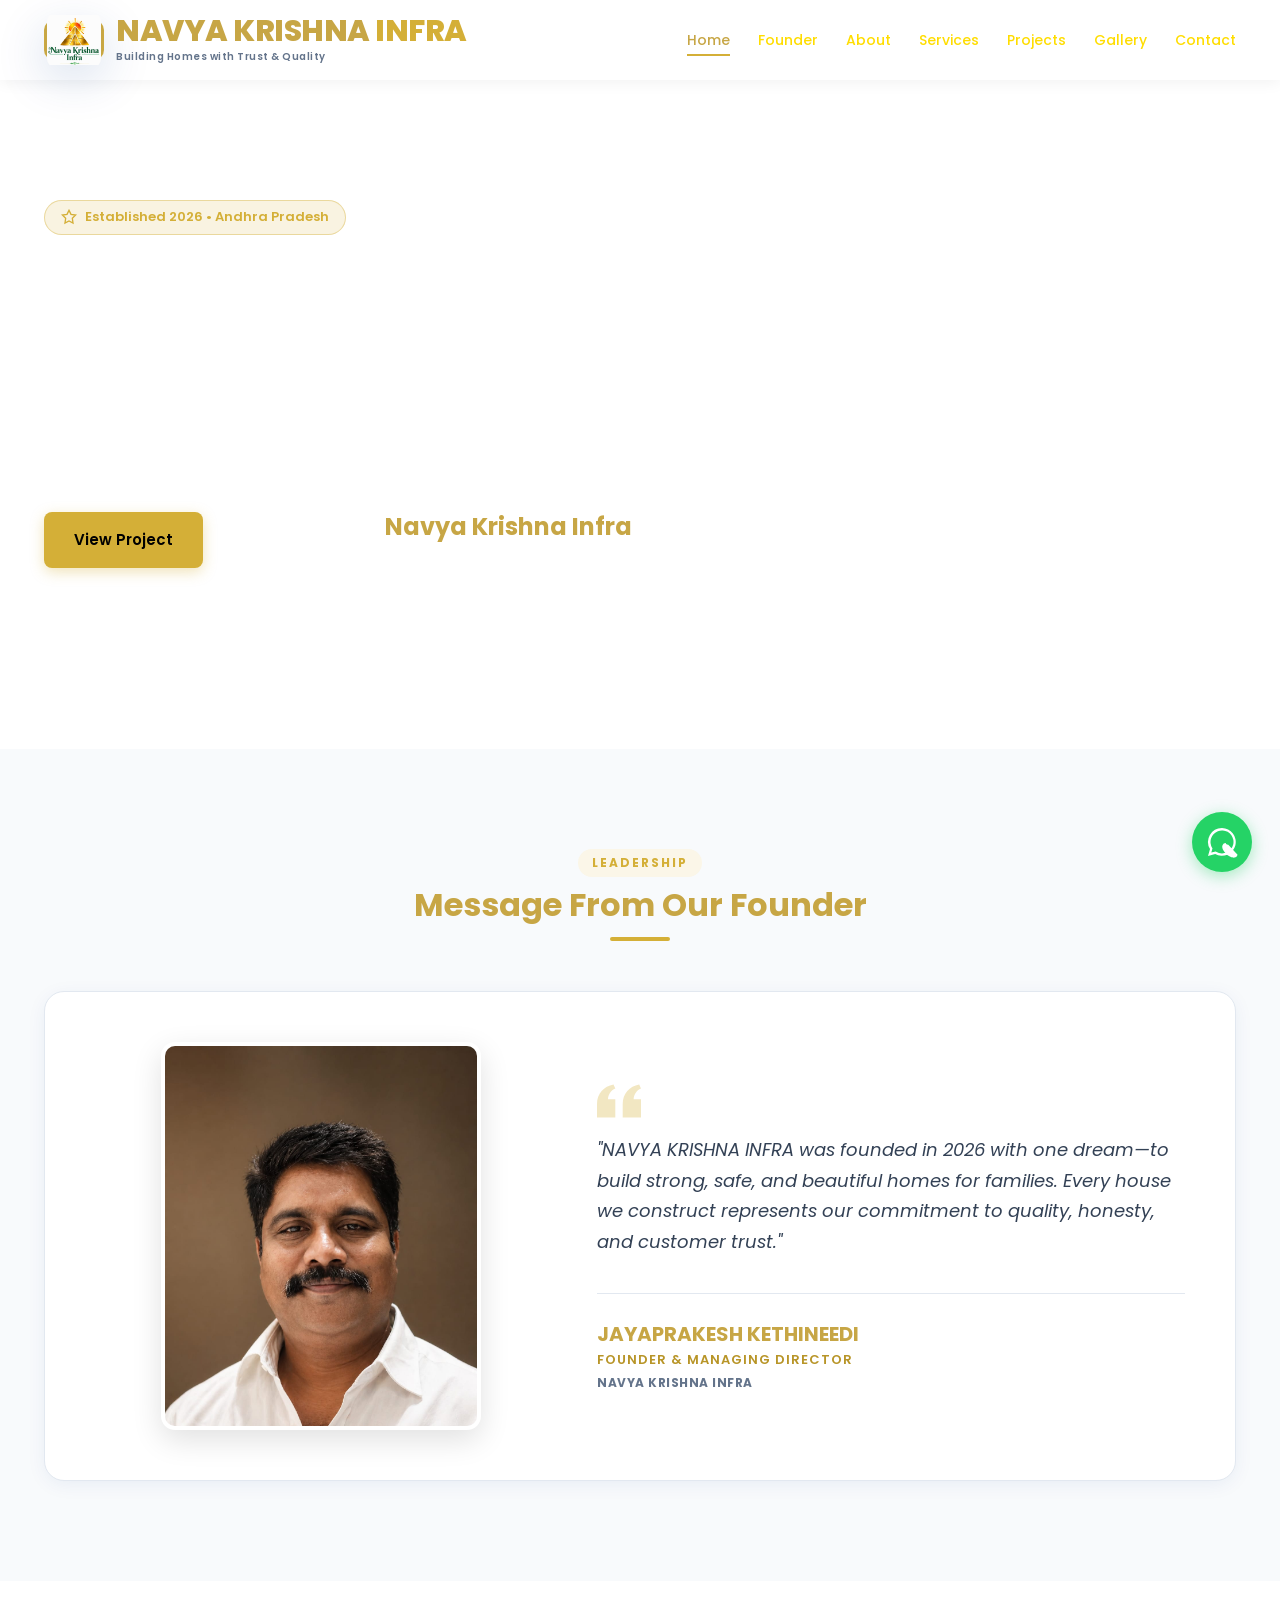
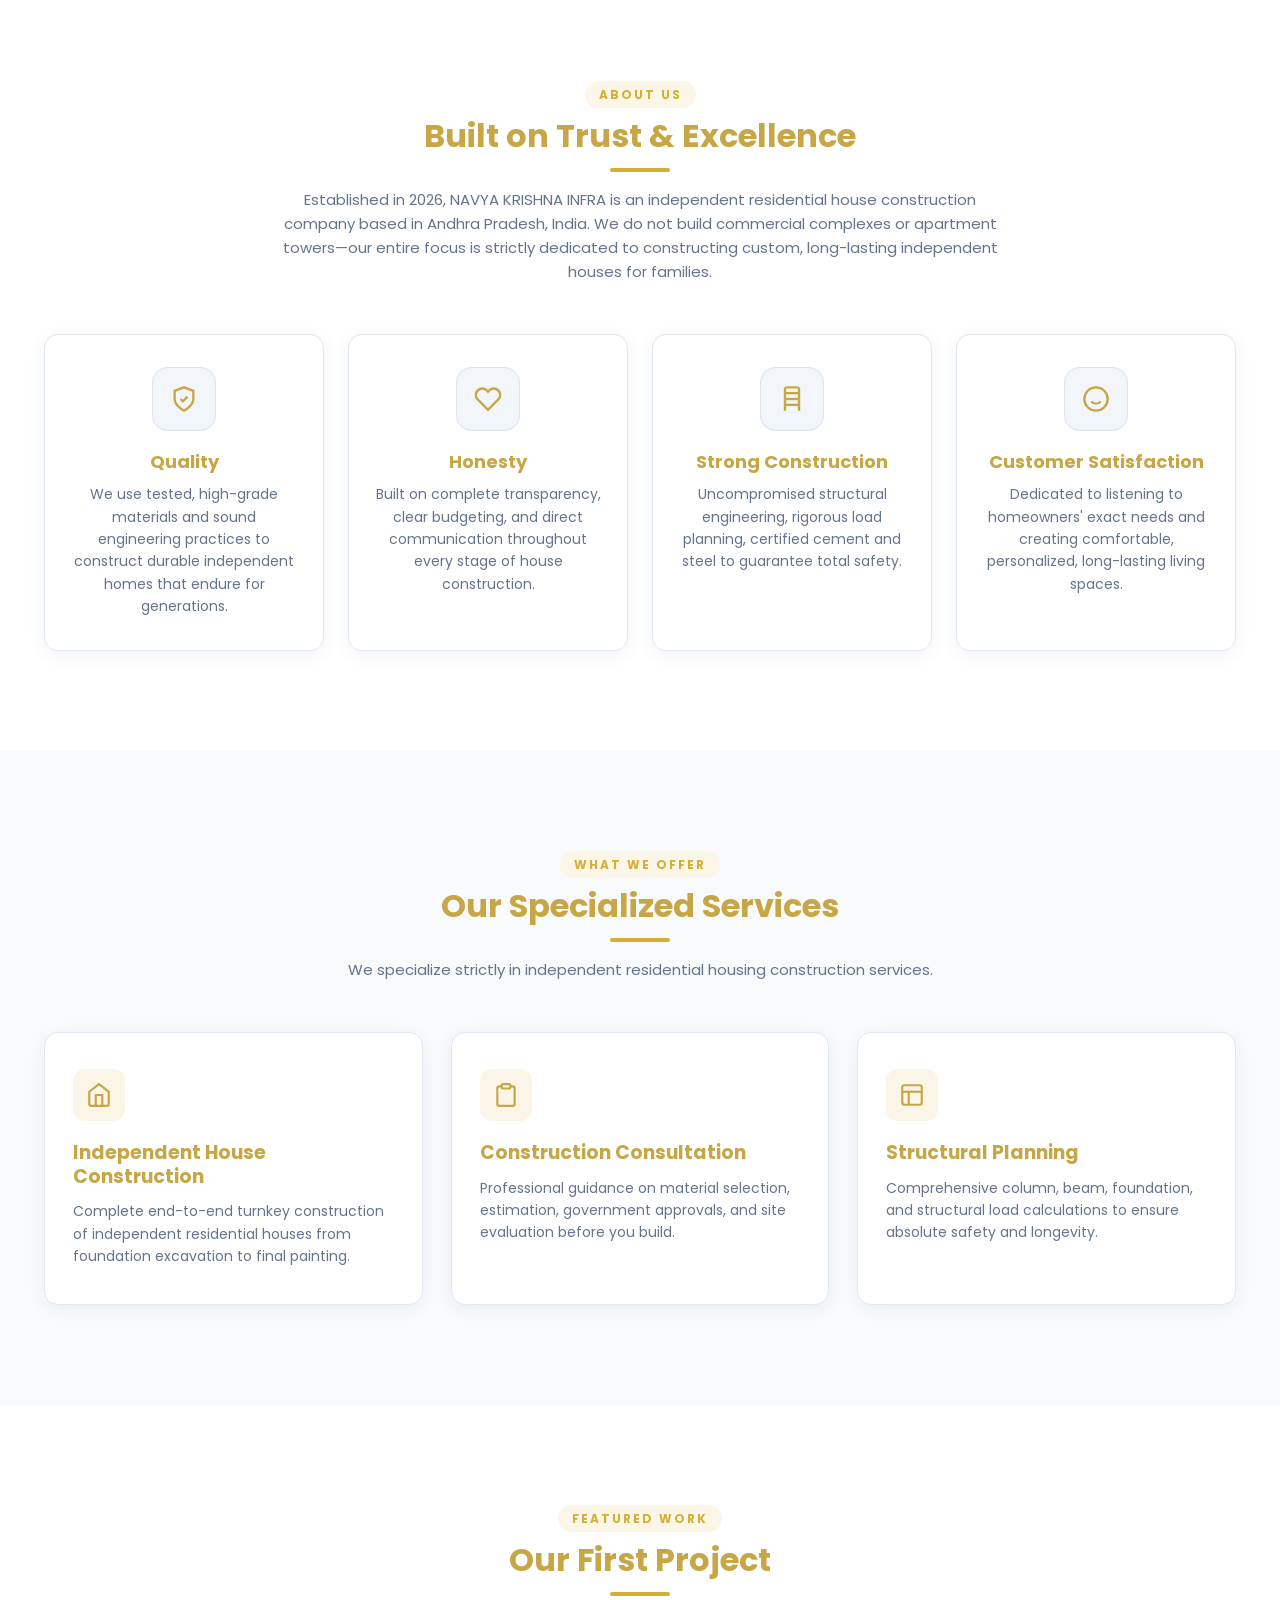
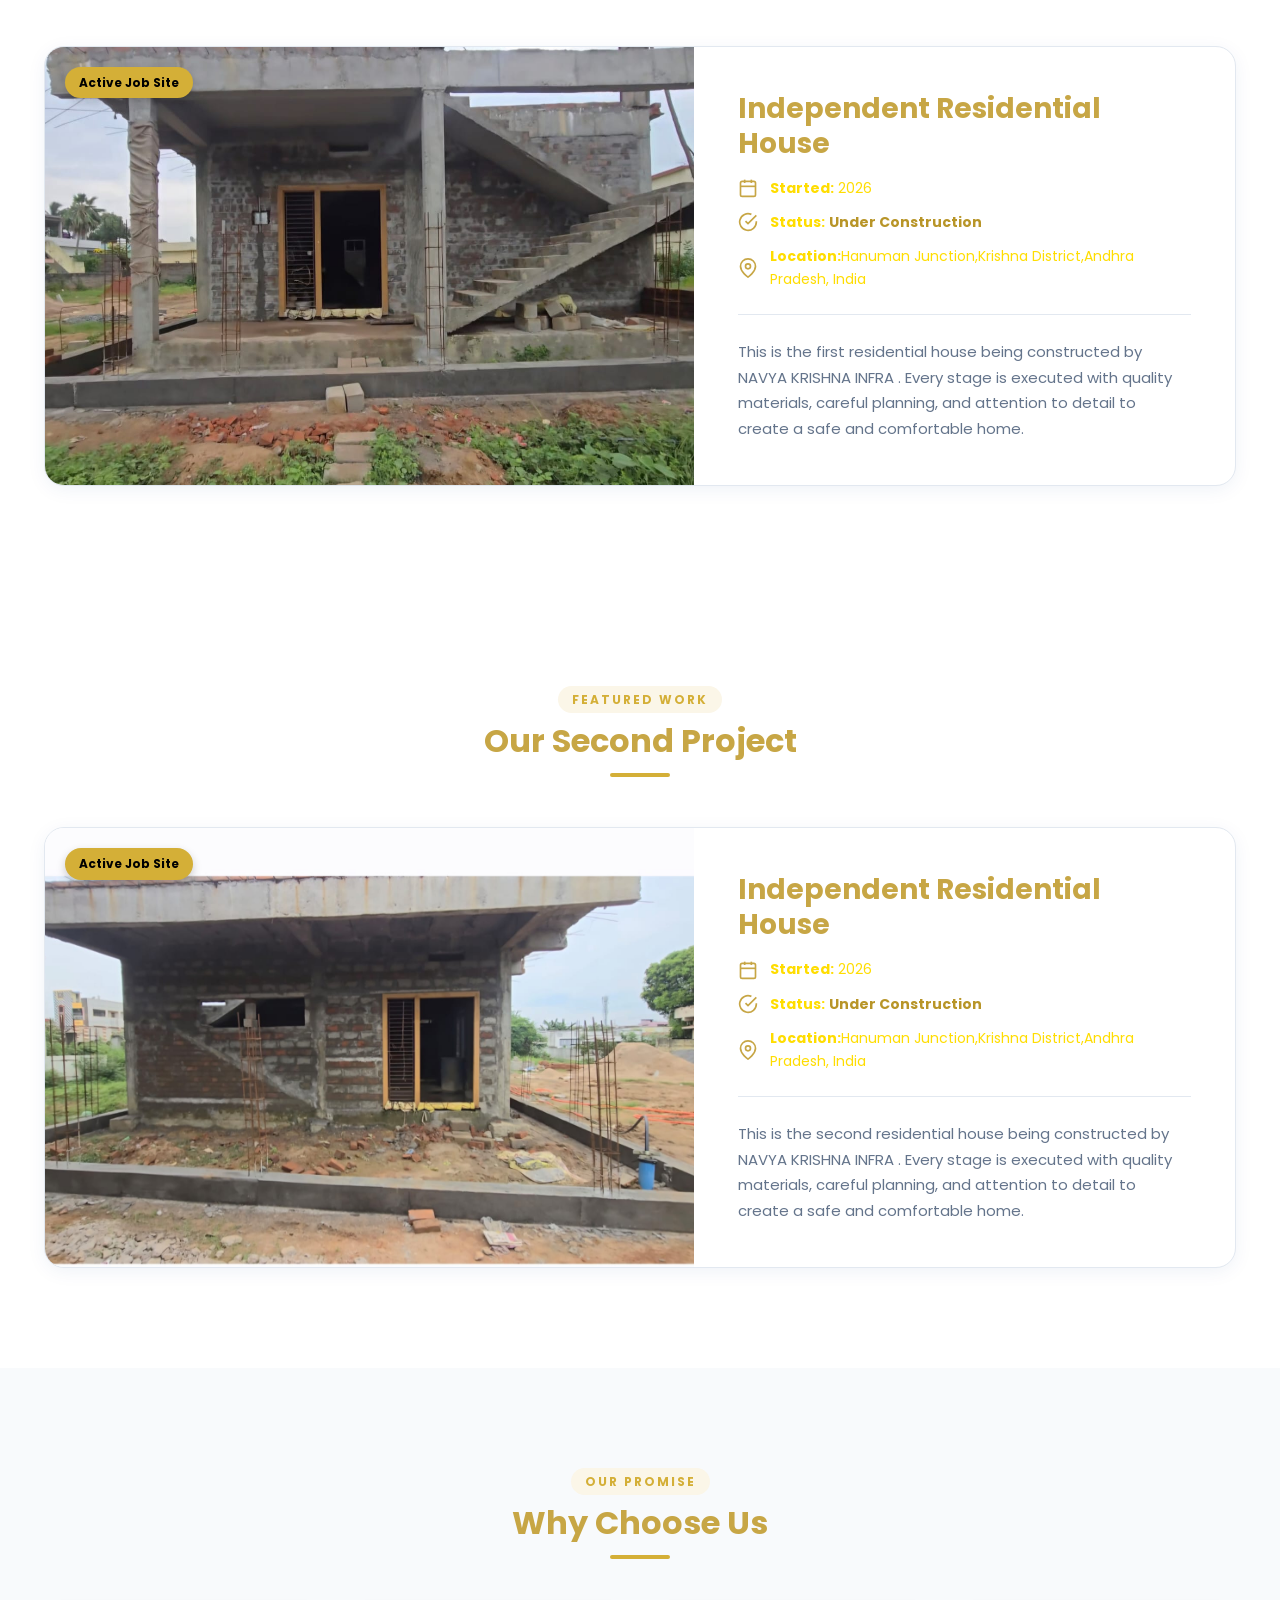
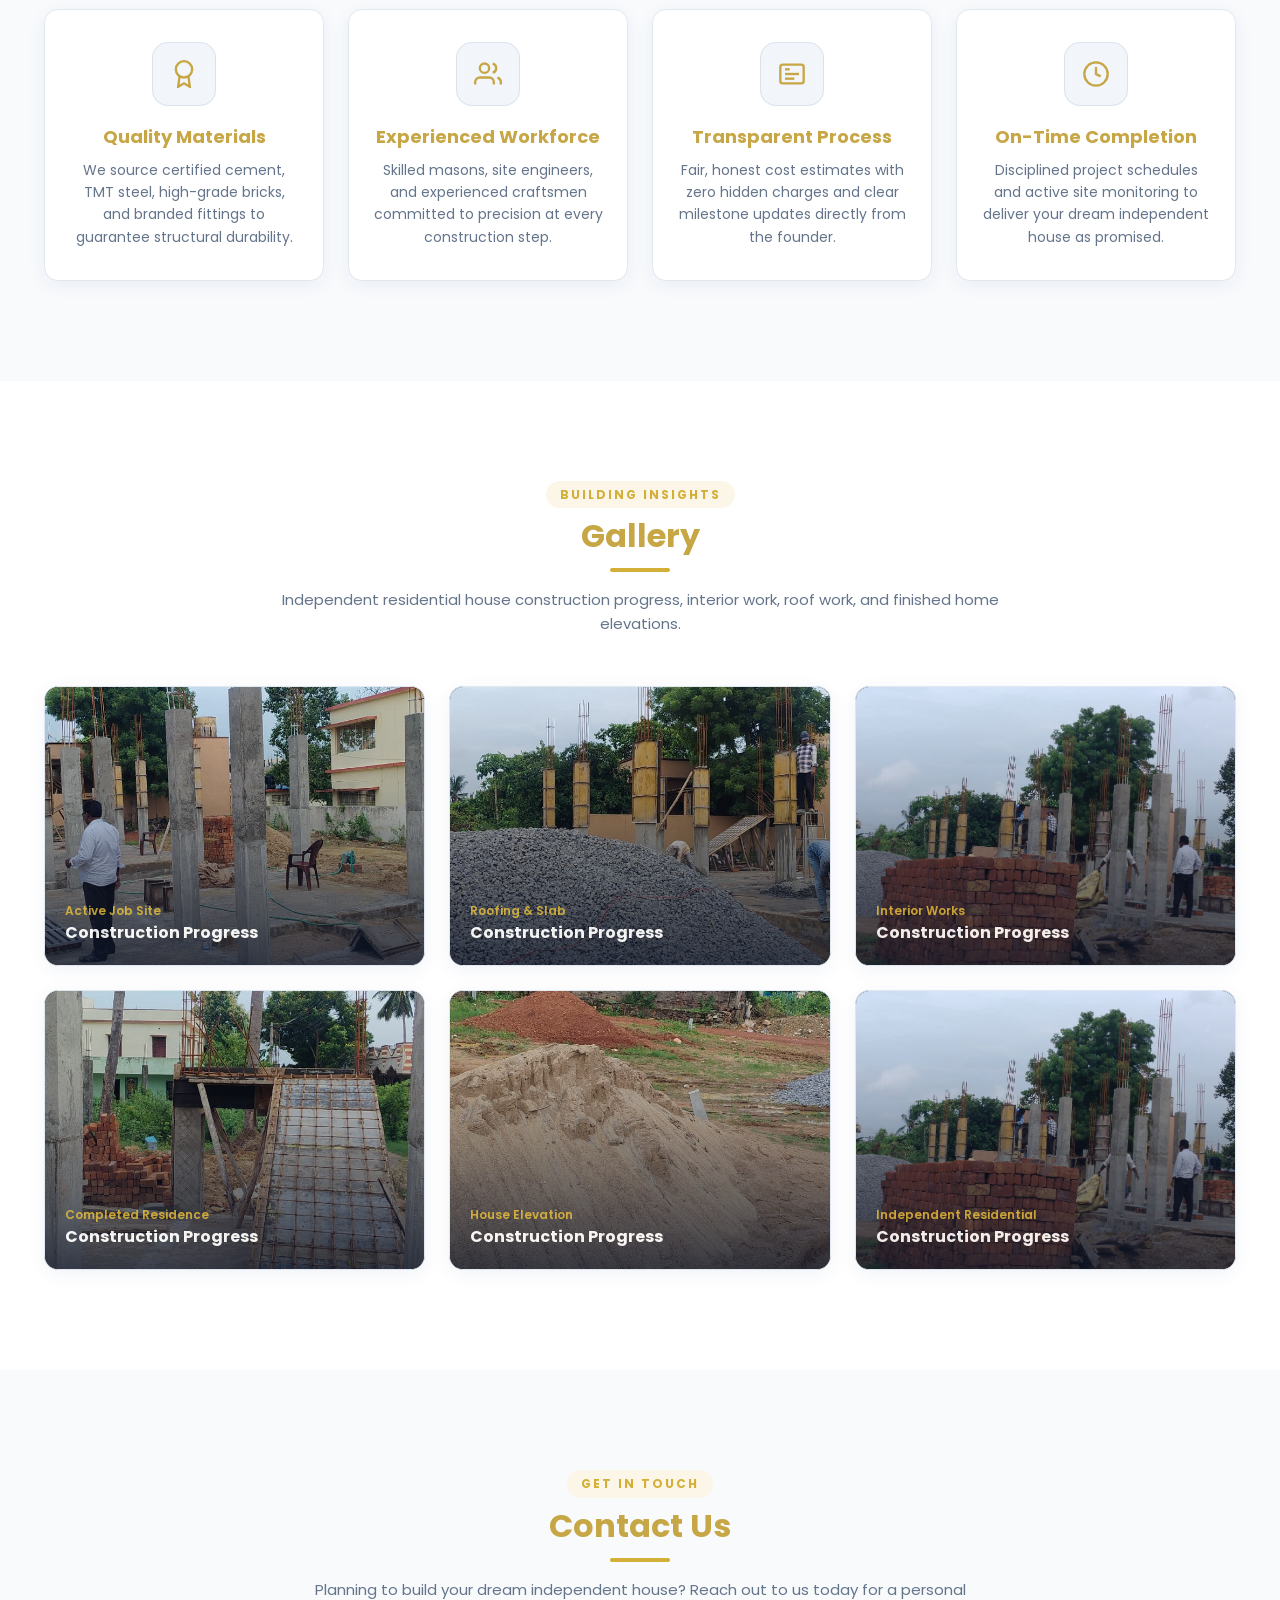
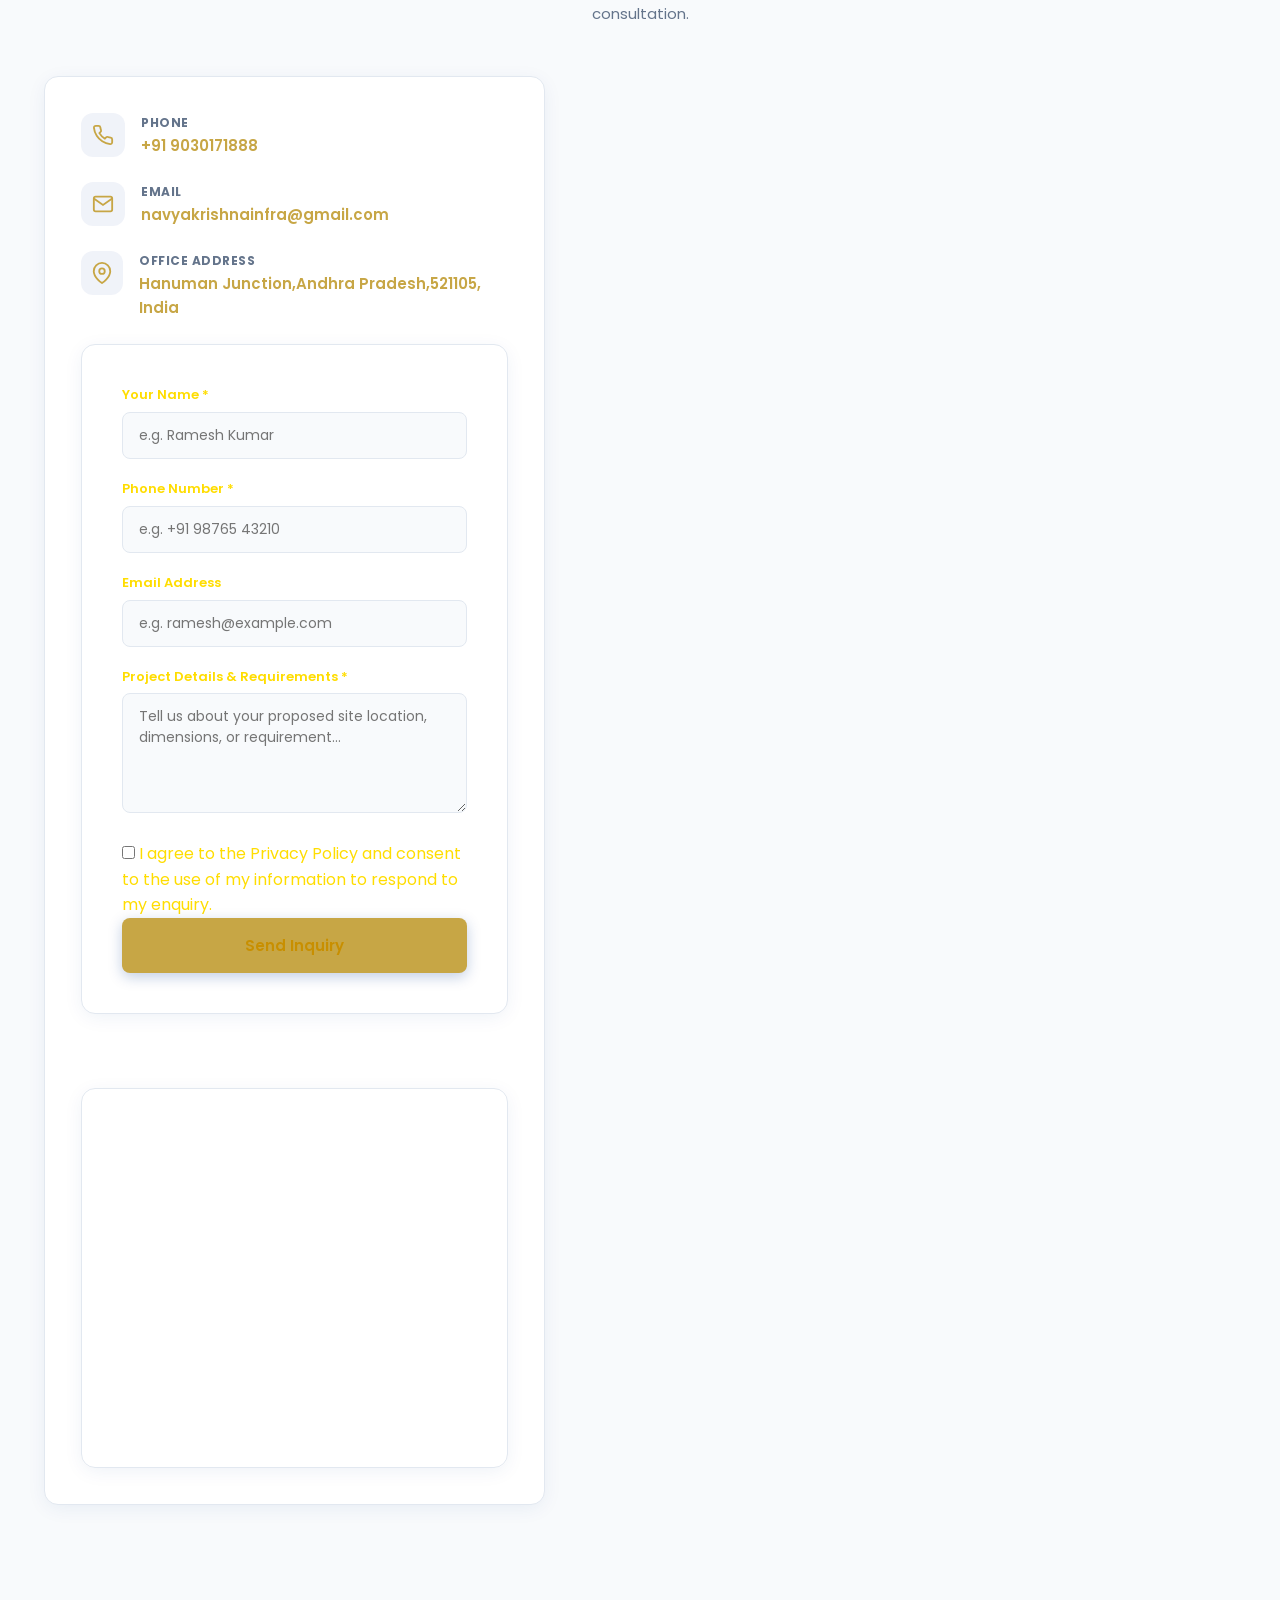
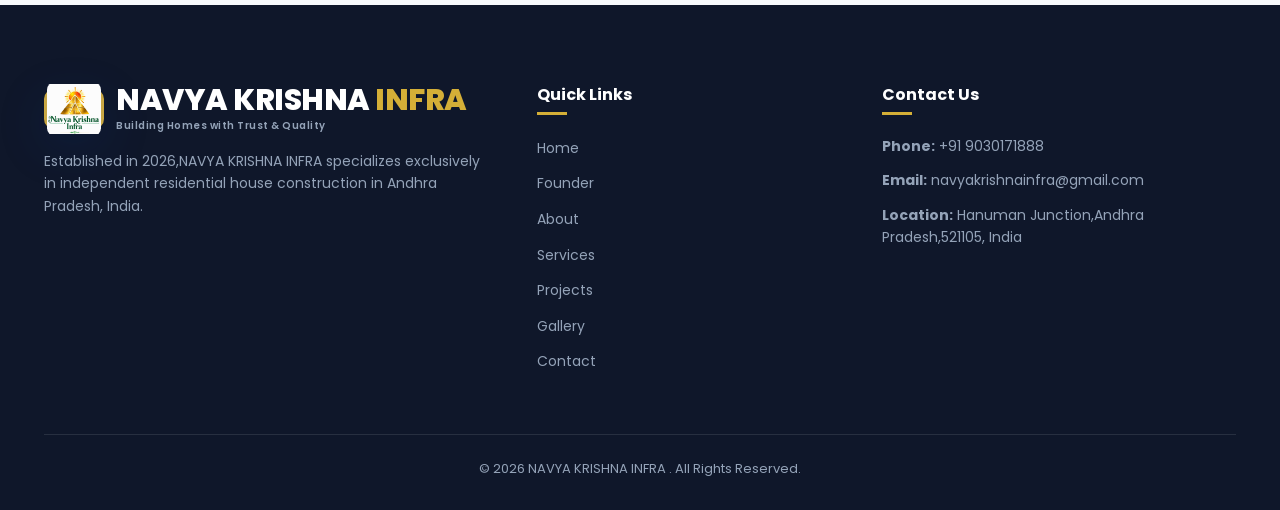
==== commit 1f0e9f15: "Update project images and index.html" ====
--- a/index.html
+++ b/index.html
@@ -304,7 +304,7 @@
       <div class="project-card-large">
         <div class="project-image-wrap">
           <span class="project-badge">Active Job Site</span>
-          <img id="projectImg" src="images/projects/project1.png" alt="Veritas Builders - Independent Residential House Project">
+          <img id="projectImg" src="images/projects/project1.jpeg" alt="Veritas Builders - Independent Residential House Project">
         </div>
 
         <div class="project-info">
